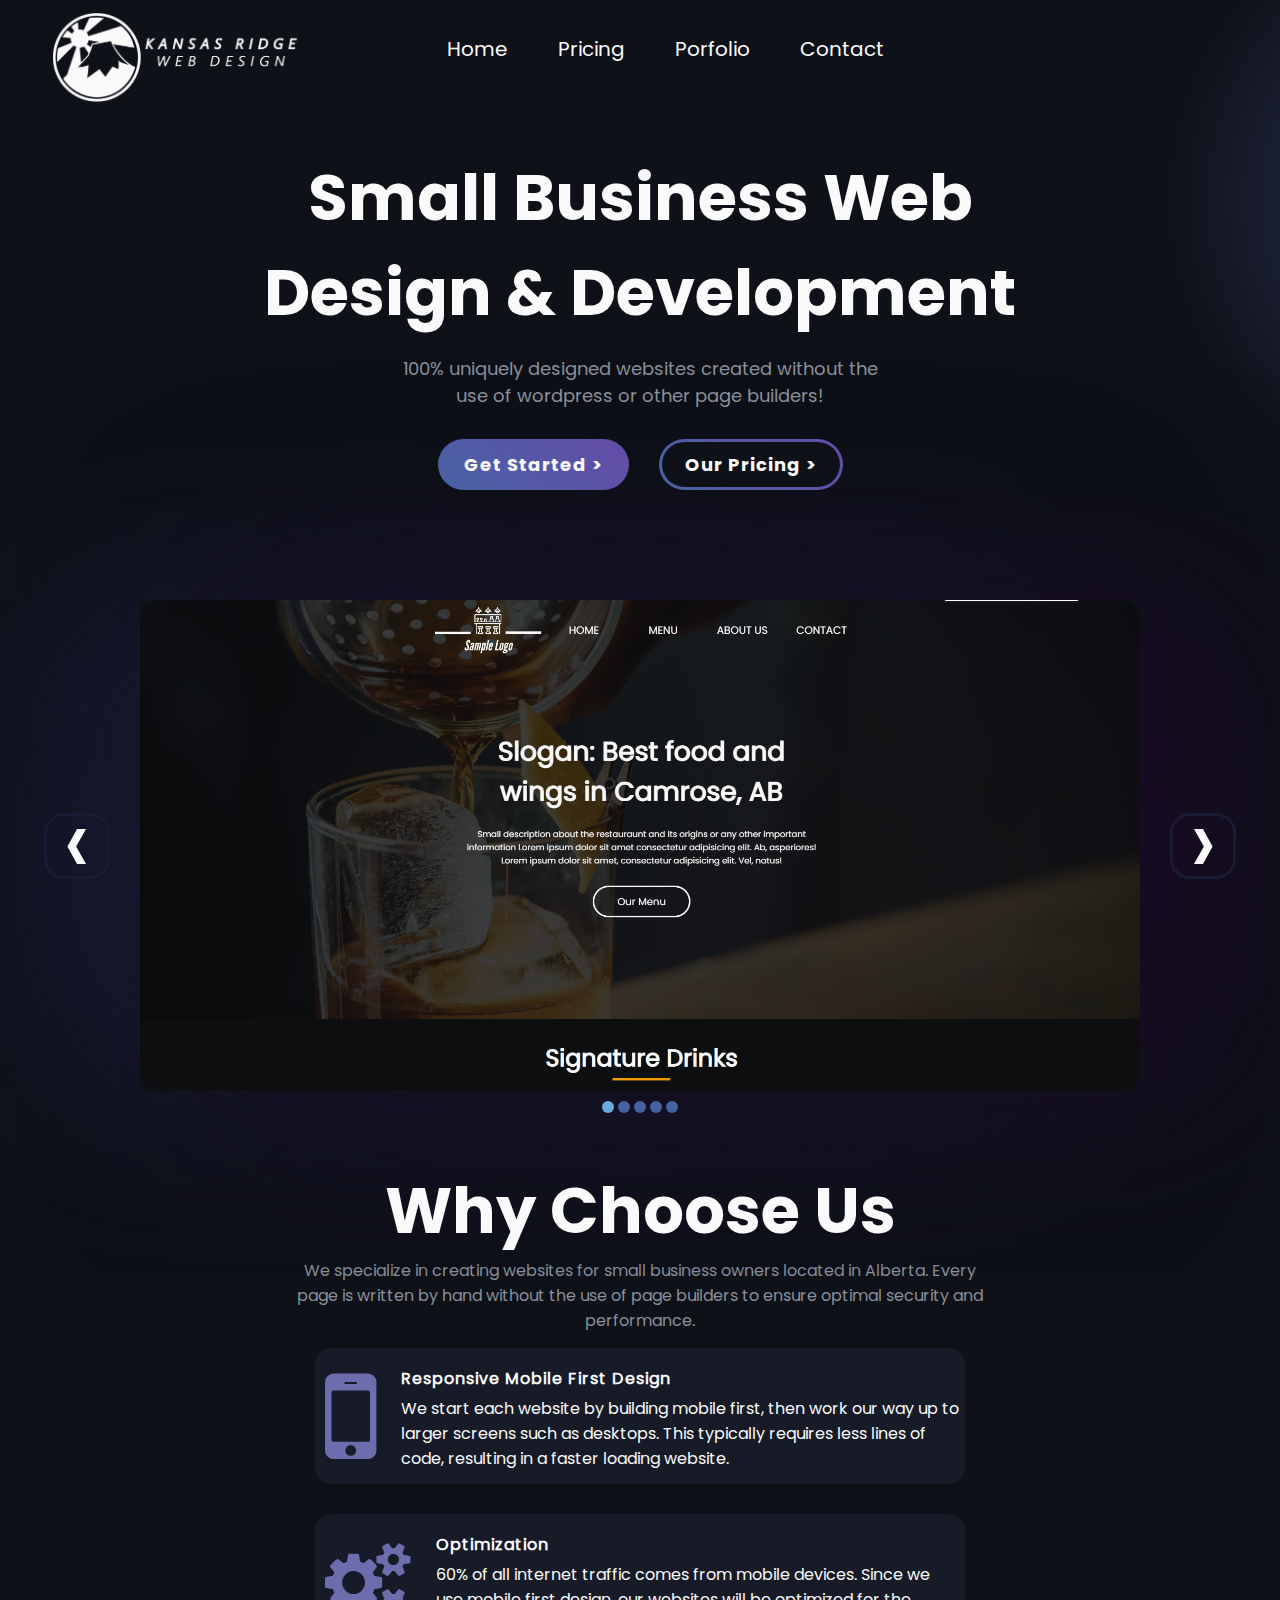
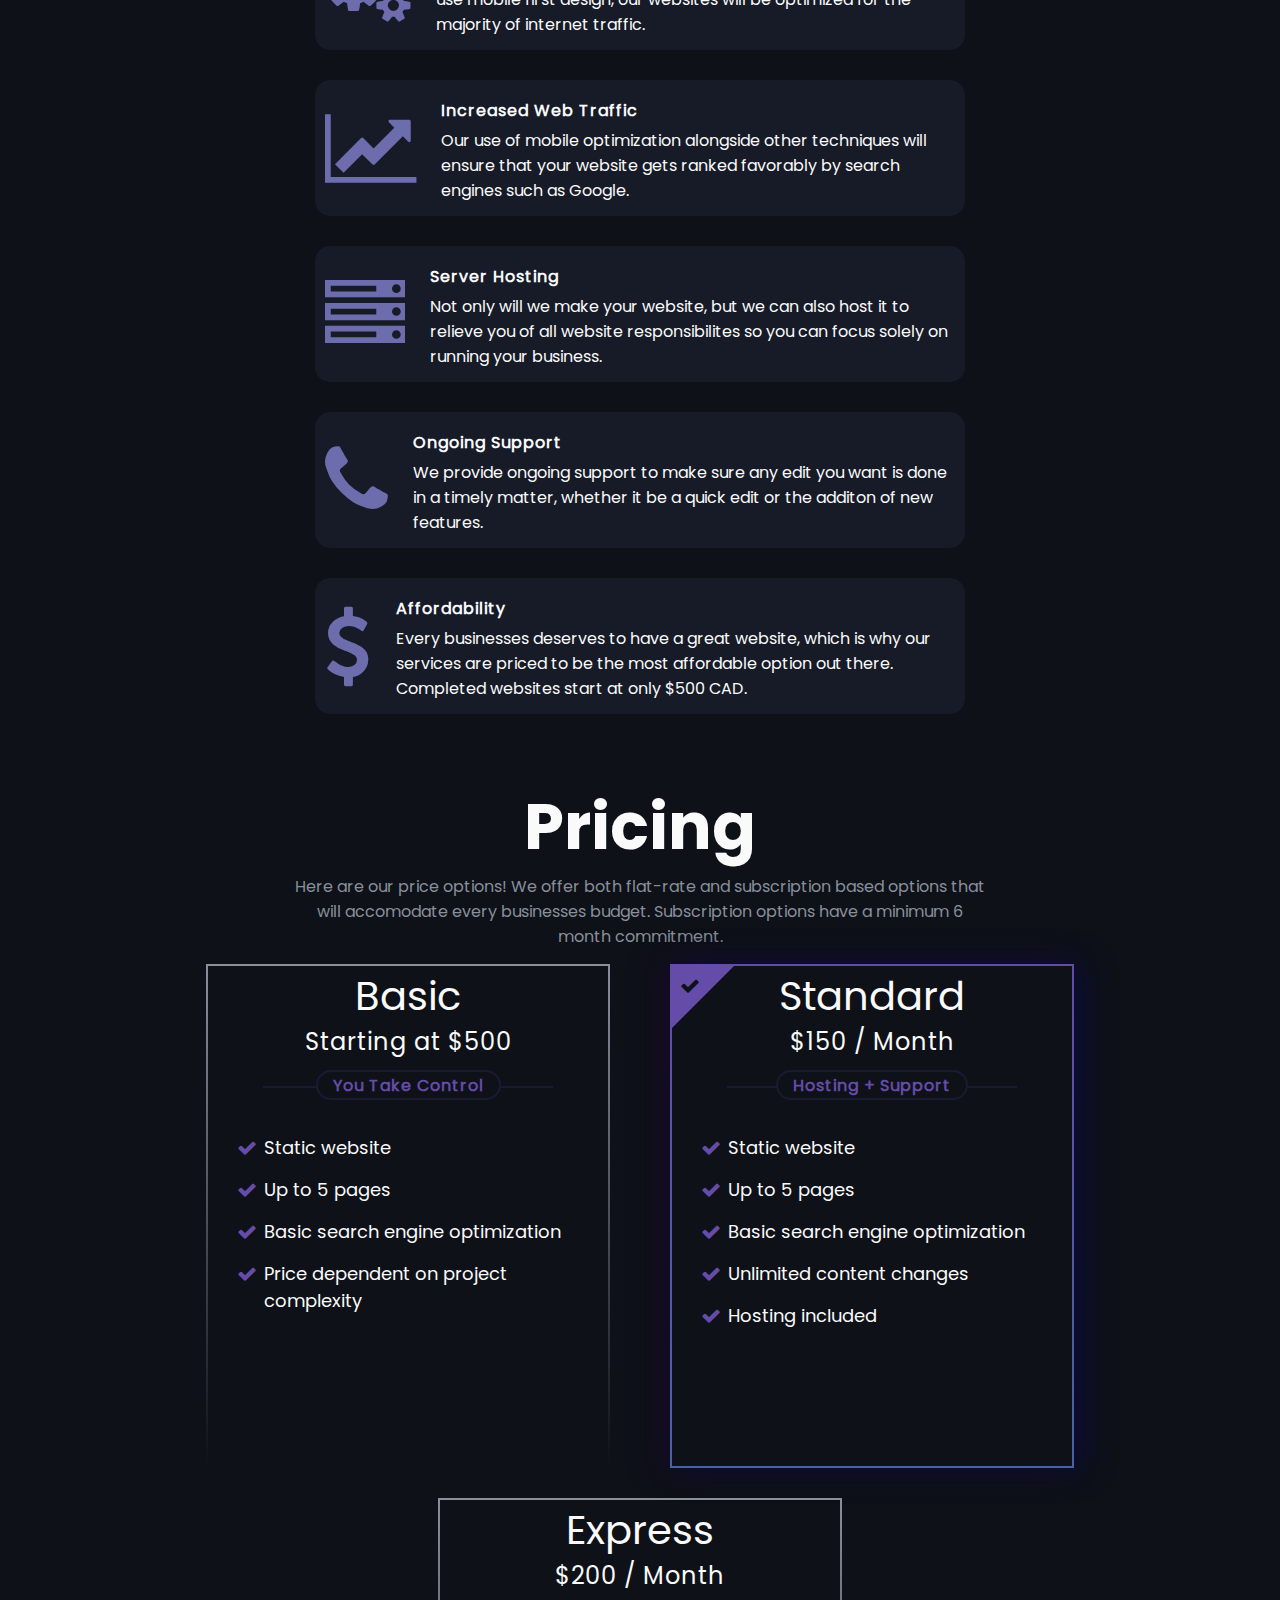
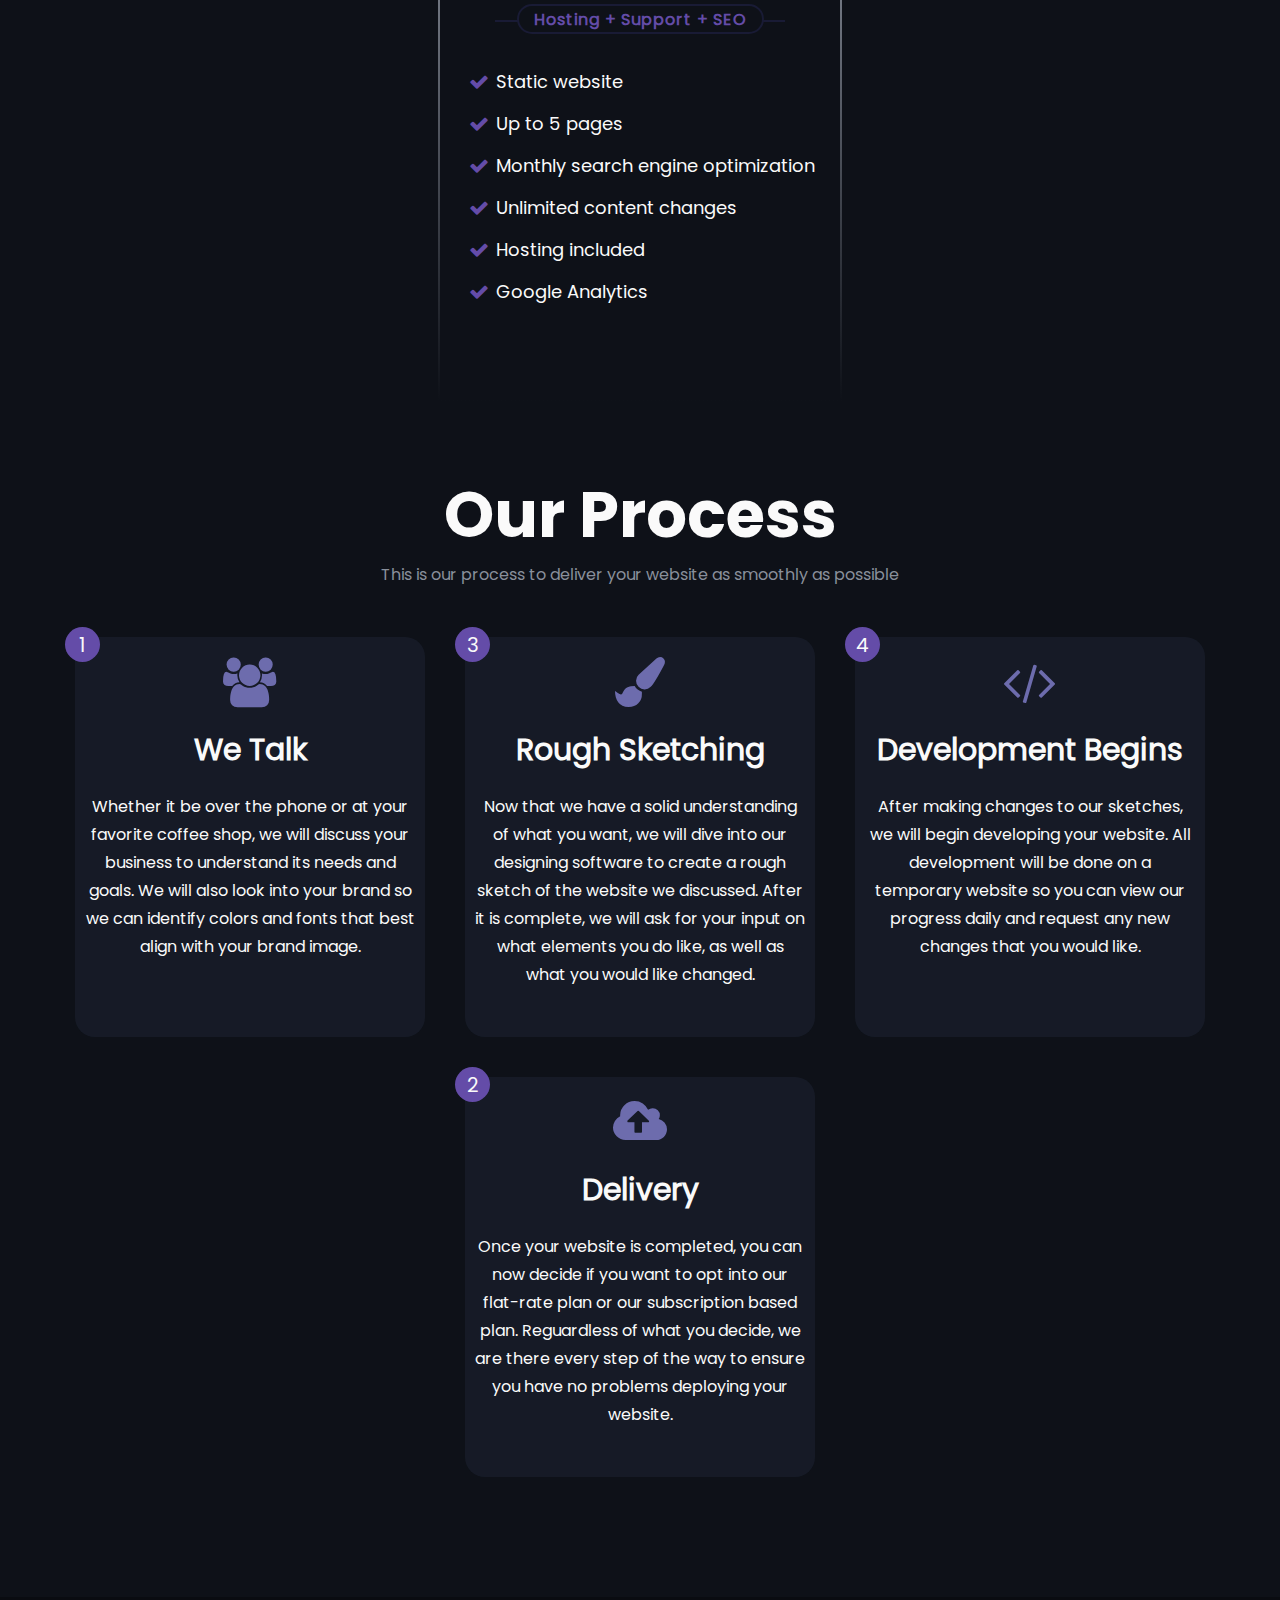
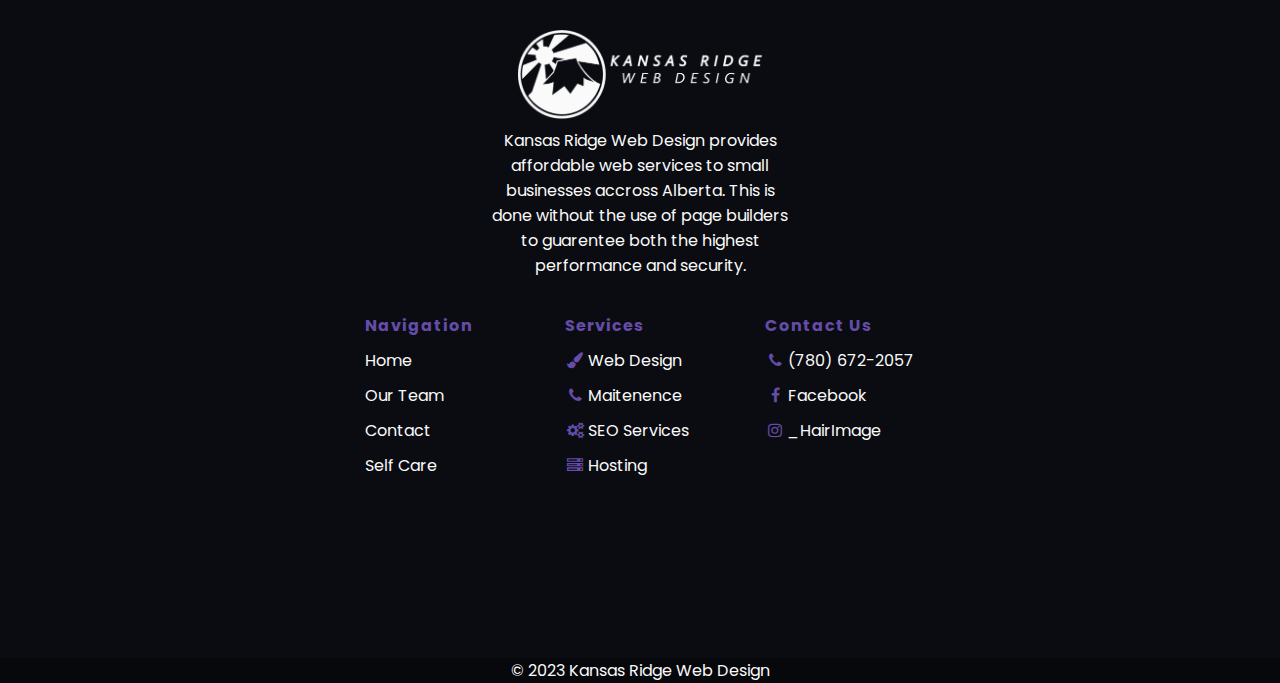
==== index.html @ 67b9d9d0 "added html" ====
<!DOCTYPE html>
<html lang="en">
<head>
    <meta charset="UTF-8">
    <meta http-equiv="X-UA-Compatible" content="IE=edge">
    <meta name="viewport" content="width=device-width, initial-scale=1.0">

    <meta name="description" content="Kansas Ridge Web Design provides affordable web services to small businesses accross Alberta. This is done without the use of page builders to guarentee both the highest performance and security.">


    <link rel="icon" href="../images/icon.webp">

    <link rel="icon" href="../images/icon.webp">
    <link rel="stylesheet" href="../styles/styles.css">
    <link rel="stylesheet" href="https://cdnjs.cloudflare.com/ajax/libs/font-awesome/4.7.0/css/font-awesome.min.css"> 

    
    <title>Affordable small business web design, starting at only $500!</title>
</head>

<body>

<!-------------------------------------------------------------------------------------->
<!-----------------------------------NAVIGATION-------------------------------------------->
<!-------------------------------------------------------------------------------------->
<div class="navigationBar">
    <img src="/images/logo.webp" alt="companyLogo">
    <div id="menu">
        <ul>
            <li><a  href="index.html" src="">Home</a></li>
            <li><a  href="ourTeam.html" src="">Pricing</a></li>
            <li><a  href="services.html" src="">Porfolio</a></li>
            <li><a  href="contact.html" src="">Contact</a></li>
        </ul>    
    </div>

    <div class="hamburgerMenu">
        <input type="checkbox" id="hamburgerCheckbox" onclick="burgerMenu()" label="checkboxForMenu">
        <span></span>
        <span></span>
        <span></span>
    </div>
</div>
<!-------------------------------------------------------------------------------------->
<!-----------------------------------NAVIGATION-------------------------------------------->
<!-------------------------------------------------------------------------------------->


<!-------------------------------------------------------------------------------------->
<!-----------------------------------HERO-------------------------------------------->
<!-------------------------------------------------------------------------------------->
<div class="hideOverflowBlue">
    <div class="blueGradient"></div>
</div>



<div class="hero">

    <h1 class="header">Small Business Web Design & Development</h1>
    <p>100% uniquely designed websites created without the use of wordpress or other page builders!</p>
    <div class="heroButtons">
        <button class="mainButton">Get Started ></button>
        <div class="gradientBorder"><button class="secondaryButton">Our Pricing ></button></div>
    </div>
</div>


<!-------------------------------------------------------------------------------------->
<!-----------------------------------HERO-------------------------------------------->
<!-------------------------------------------------------------------------------------->


<!-------------------------------------------------------------------------------------->
<!-----------------------------------scroller------------------------------------------->
<!-------------------------------------------------------------------------------------->
<div class="paginator">
 
    <div class="scrollContainer">
   

        <div class="arrow" onclick="changeIndex(-1)" ><p>&#8249;</p></div>
        <div id="imageContainer">
            <div class="hideOverflowPurple">
                <div class="purpleGradient"></div>
            </div>
            <img class="image" id=image0 src="../images/portfolio2.webp">
            <img class="image" id=image1 src="../images/portfolio1.webp">
            <img class="image" id=image2 src="../images/portfolio5.PNG">
            <img class="image" id=image3 src="../images/portfolio2.webp">
            <img class="image" id=image4 src="../images/portfolio1.webp">
        </div>
        <div class="arrow" onclick="changeIndex(1)" ><p>&#8250;</p></div>
    </div>
    <div class="circles">
        <span id="circle0"></span>
        <span id="circle1"></span>
        <span id="circle2"></span>
        <span id="circle3"></span>
        <span id="circle4"></span>
    </div>
</div>



<!-------------------------------------------------------------------------------------->
<!-----------------------------------scroller------------------------------------------->
<!-------------------------------------------------------------------------------------->


<!-------------------------------------------------------------------------------------->
<!-----------------------------------Why Us------------------------------------------->
<!-------------------------------------------------------------------------------------->
<div class="whyUs">
    <div class="wrapper">
        <h1 class="header">Why Choose Us</h1>
    </div>

    <div class="wrapper">
        <div class="headerDescription">
            <p>We specialize in creating websites for small business owners located in Alberta. Every page is written by hand without the use of page builders to ensure optimal security and performance. </p>
        </div>
    </div>

    <div class=wrapper>
        <div class="sellingPoints">

            <div class="section">
                <div class="fa fa-mobile"></div>
                <div class="text">
                    <h4>Responsive Mobile First Design</h4>
                    <p>We start each website by building mobile first, then work our way up to larger screens such as desktops. This typically requires less lines of code, resulting in a faster loading website.</p>
                </div>
            </div>
            <div class="section">
                <div class="fa fa-gears"></div>
                <div class="text">
                    <h4>Optimization</h4>
                    <p>60% of all internet traffic comes from mobile devices. Since we use mobile first design, our websites will be optimized for the majority of internet traffic. </p>
                </div>
          
            </div>
            <div class="section">
                <div class="fa fa-line-chart"></div>
                <div class="text">
                    <h4>Increased Web Traffic</h4>
                    <p>Our use of mobile optimization alongside other techniques will ensure that your website gets ranked favorably by search engines such as Google.</p>
                </div>
          
            </div>
        
            <div class="section">
                <div class="fa fa-server"></div>
                <div class="text">
                    <h4>Server Hosting</h4>
                    <p>Not only will we make your website, but we can also host it to relieve you of all website responsibilites so you can focus solely on running your business.</p>
                </div>
          
            </div>
            <div class="section">
                <div class="fa fa-phone"></div>
                <div class="text">
                    <h4>Ongoing Support</h4>
                    <p>We provide ongoing support to make sure any edit you want is done in a timely matter, whether it be a quick edit or the additon of new features.</p>
                </div>
          
            </div>
            <div class="section">
                <div class="fa fa-dollar"></div>
                <div class="text">
                    <h4>Affordability</h4>
                    <p>Every businesses deserves to have a great website, which is why our services are priced to be the most affordable option out there. Completed websites start at only $500 CAD.</p>
                </div>
            </div>
        </div>
    </div>

</div>

<!-------------------------------------------------------------------------------------->
<!-----------------------------------Why Us------------------------------------------->
<!-------------------------------------------------------------------------------------->


<!-------------------------------------------------------------------------------------->
<!-----------------------------------PRICING-------------------------------------------->
<!-------------------------------------------------------------------------------------->


<div class="pricing">
    <div class="wrapper">
        <h1 class="header">Pricing</h1>
    </div>


    <div class="wrapper">
        <div class="headerDescription">
            <p>Here are our price options! We offer both flat-rate and subscription based options that will accomodate every businesses budget. Subscription options have a minimum 6 month commitment.</p>
        </div>
    </div>
    
 
    <div class="wrapper">
        <div class="pricingContainer">
            <div class="priceOption other">
                <div class="priceBox">
                    <h4>Basic</h4>
                    <p>Starting at $500</p>
                    <p class="addBorder">You Take Control</p>
                    <div class="line"></div>
                </div>
                <div class="priceFeatures">
                    <ul>
                        <li><div class="fa fa-check"></div><p>Static website</p></li>
                        <li><div class="fa fa-check"></div><p>Up to 5 pages</p></li>
                        <li><div class="fa fa-check"></div><p>Basic search engine optimization</p></li>
                        <li><div class="fa fa-check"></div><p>Price dependent on project complexity</p></li>
                    </ul>
                </div>
            </div>

            <div class="priceOption popular">
                <div class="fa fa-check topCheck"></div>
                <div class="priceBox">
                    <h4>Standard</h4>
                    <p>$150 / Month</p>
                    <p class="addBorder">Hosting + Support</p>
                    <div class="line"></div>
                </div>
                <div class="priceFeatures">
                    <ul>
                        <li><div class="fa fa-check"></div><p>Static website</p></li>
                        <li><div class="fa fa-check"></div><p>Up to 5 pages</p></li>
                        <li><div class="fa fa-check"></div><p>Basic search engine optimization</p></li>
                        <li><div class="fa fa-check"></div><p>Unlimited content changes</p></li>
                        <li><div class="fa fa-check"></div><p>Hosting included</p></li>

                    </ul>
                </div>
            </div>
            <div class="priceOption other">
                <div class="priceBox">
                    <h4>Express</h4>
                    <p>$200 / Month</p>
                    <p class="addBorder">Hosting + Support + SEO</p>
                    <div class="line"></div>
                </div>
                <div class="priceFeatures">
                    <ul>
                        <li><div class="fa fa-check"></div><p>Static website</p></li>
                        <li><div class="fa fa-check"></div><p>Up to 5 pages</p></li>
                        <li><div class="fa fa-check"></div><p>Monthly search engine optimization</p></li>
                        <li><div class="fa fa-check"></div><p>Unlimited content changes</p></li>
                        <li><div class="fa fa-check"></div><p>Hosting included</p></li>
                        <li><div class="fa fa-check"></div><p>Google Analytics</p></li>
                    </ul>
                </div>
            </div>
            
        </div>
    </div>


</div>



<!-------------------------------------------------------------------------------------->
<!-----------------------------------PRICING------------------------------------------->
<!-------------------------------------------------------------------------------------->

<!-------------------------------------------------------------------------------------->
<!-----------------------------------PROCESS------------------------------------------->
<!-------------------------------------------------------------------------------------->
<div class="ourProcess">
    <div class="wrapper">
        <h1 class="header">Our Process</h1>
    </div>


    <div class="wrapper">
        <div class="headerDescription">
            <p>This is our process to deliver your website as smoothly as possible</p>
        </div>
    </div>

    <div class="processContainer">

        <div class="process process1">
            <span>1</span>
            <div class="fa fa-users"></div>
            <h3>We Talk</h3>
            <div class="description">
                Whether it be over the phone or at your favorite coffee shop, we will discuss your business to understand its needs and goals. We will also look into your brand so we can identify colors and fonts that best align with your brand image.
            </div>
        </div>
        <div class="process process2">
            <span>3</span>
            <div class="fa fa-paint-brush"></div>
            <h3>Rough Sketching</h3>
            <div class="description">
              Now that we have a solid understanding of what you want, we will dive into our designing software to create a rough sketch of the website we discussed. After it is complete, we will ask for your input on what elements you do like, as well as what you would like changed.
            </div>
        </div>
     
      
        <div class="process process4">
            <span>4</span>
            <div class="fa fa-code"></div>
            <h3>Development Begins</h3>
            <div class="description">
             After making changes to our sketches, we will begin developing your website. All development will be done on a temporary website so you can view our progress daily and request any new changes that you would like. 
            </div>
        </div>

        <div class="process process3">
            <span>2</span>
            <div class="fa fa-cloud-upload"></div>
            <h3>Delivery</h3>
            <div class="description">
             Once your website is completed, you can now decide if you want to opt into our flat-rate plan or our subscription based plan. Reguardless of what you decide, we are there every step of the way to ensure you have no problems deploying your website.
            </div>
        </div>
    </div>

</div>


<!-------------------------------------------------------------------------------------->
<!-----------------------------------PROCESS------------------------------------------>
<!-------------------------------------------------------------------------------------->

</body>

<!-------------------------------------------------------------------------------------->
<!-----------------------------------FOOTER--------------------------------------------->
<!-------------------------------------------------------------------------------------->
<span class="borderTop"></span>
<footer>

    <div class="logoAndDescription section">
        <div class=footerLogo><img src="images/logo.webp" alt="companyLogo"></div>
        <p>Kansas Ridge Web Design provides affordable web services to small businesses accross Alberta. This is done without the use of page builders to guarentee both the highest performance and security.</p>
    </div>

    <div class="navigation section">
       <ul>
        <li><b>Navigation</b></li>
        <li><a href="index.html">Home</a></li>
        <li><a href="ourTeam.html">Our Team</a></li>
        <li><a href="contact.html">Contact</a></li>
        <li><a href="selfCare.html">Self Care</a></li>
       </ul>
    </div>

    <div class="services section">
        <ul>
            <li><b>Services</b></li>
            <li><a><div class="fa fa-paint-brush"></div>Web Design</a></li>
            <li><a><div class="fa fa-phone"></div>Maitenence</a></li>
            <li><a><div class="fa fa-gears"></div>SEO Services</a></li>
            <li><a><div class="fa fa-server"></div>Hosting</a></li>
        </ul>
    </div>
    <div class="contact section">
        <ul>
            <li><b>Contact Us</b></li>
            <li><a href= "tel:780-672-2057"><div class="fa fa-phone"></div>(780) 672-2057</a></li>
            <li><a href="https://www.facebook.com/kansas.ridge.web.design"><div class="fa fa-facebook"></div>Facebook</a></li>
            <li><a href="https://www.instagram.com/_hairimage/?fbclid=IwAR1KFUksxRR07E7YfmN08KMhaPyBeu0hoLPzWQZ5x4v1Kg-eYdv8bmSRcKE"><div class="fa fa-instagram"></div>_HairImage</a></li>
        </ul>
    </div>

    <div class="copyright">
   
        <p>© 2023 Kansas Ridge Web Design</p>
    </div>
    
    
</footer>
<!-------------------------------------------------------------------------------------->
<!-----------------------------------FOOTER--------------------------------------------->
<!-------------------------------------------------------------------------------------->
<script src="../scripts/script.js"></script>
</html>
---- styles/styles.css ----
@font-face {
  font-family: "Poppins";
  font-style: normal;
  src: url(../fonts/Poppins/Poppins-Regular.ttf);
}
@font-face {
  font-family: "bold";
  font-style: normal;
  src: url(../fonts/Poppins/Poppins-Bold.ttf);
}
* {
  margin: 0;
  padding: 0;
  font-family: "Poppins";
}
* h1 {
  font-family: "bold";
  z-index: 10;
}

body {
  background-color: #0e1118;
  overflow-x: hidden;
}

::-webkit-scrollbar {
  background-color: #0e1118;
  width: 15px;
}

::-webkit-scrollbar-track {
  background-color: #0e1118;
}

::-webkit-scrollbar-thumb {
  background-color: #4862A4;
  border-radius: 30px;
  height: 10px;
}

.wrapper {
  display: flex;
  justify-content: center;
  width: 100%;
}

.mainButton {
  width: -moz-fit-content;
  width: fit-content;
  height: -moz-fit-content;
  height: fit-content;
  padding: 12px 26px;
  border-radius: 100px;
  color: #FAFAFA;
  border: none;
  font-size: 18px;
  font-family: "bold";
  letter-spacing: 1px;
  background: linear-gradient(225deg, rgb(100, 76, 168) 0%, rgb(72, 98, 164) 100%);
  cursor: pointer;
}

button:hover {
  box-shadow: 7px 0 15px #4862A4, -7px 0 15px #644CA8;
}

.gradientBorder {
  background: rgb(100, 76, 168);
  background: linear-gradient(225deg, rgb(100, 76, 168) 0%, rgb(72, 98, 164) 100%);
  border-radius: 100px;
  display: flex;
  justify-content: center;
  align-items: center;
  padding: 3px 3px;
  width: -moz-fit-content;
  width: fit-content;
  height: -moz-fit-content;
  height: fit-content;
}
.gradientBorder .secondaryButton {
  cursor: pointer;
  width: -moz-fit-content;
  width: fit-content;
  height: -moz-fit-content;
  height: fit-content;
  padding: 9px 23px;
  border-radius: 100px;
  background: #0e1118;
  color: #FAFAFA;
  border: none;
  font-size: 18px;
  font-family: "bold";
  letter-spacing: 1px;
}

@keyframes grow {
  0% {
    width: 700px;
    height: 700px;
  }
  50% {
    width: 900px;
    height: 900px;
  }
  100% {
    width: 700px;
    height: 700px;
  }
}
.header {
  font-size: 40px;
  max-width: 800px;
  text-align: center;
  color: #FAFAFA;
}

.headerDescription {
  color: #898f9b;
  text-align: center;
  padding: 0px 5px;
  max-width: 700px;
}

@media (min-width: 600px) {
  .header {
    font-size: 64px;
  }
}
.navigationBar {
  height: 100px;
  width: 100%;
  position: relative;
  display: flex;
  align-items: center;
}
.navigationBar img {
  width: 200px;
  position: absolute;
  left: 20px;
  top: 20px;
}
.navigationBar #menu {
  position: fixed;
  z-index: 6;
  top: 0;
  right: 0;
  display: flex;
  flex-direction: column;
  align-items: center;
  width: 200px;
  height: 100%;
  overflow: visible;
  background-color: #0e1118;
  transition: 0.5s cubic-bezier(0.77, 0.2, 0.05, 1);
  transform: translateX(200px);
}
.navigationBar #menu ul {
  padding-top: 100px;
  list-style: none;
  text-align: center;
}
.navigationBar #menu ul li {
  padding-bottom: 30px;
  width: 160px;
  text-align: end;
}
.navigationBar #menu ul li .fa {
  display: none;
}
.navigationBar #menu ul li a {
  font-family: "bold";
  text-decoration: none;
  font-size: 25px;
  color: #FAFAFA;
}
.hamburgerMenu {
  position: absolute;
  z-index: 7;
  top: 40px;
  right: 30px;
}
.hamburgerMenu input {
  opacity: 50%;
  width: 70px;
  height: 60px;
  opacity: 0%;
  position: absolute;
  top: -20px;
  left: -15px;
}
.hamburgerMenu span {
  z-index: 7;
  display: block;
  width: 40px;
  height: 5px;
  margin-bottom: 5px;
  border-radius: 5px;
  background-color: #FAFAFA;
  transition: 0.3s ease-in;
}
.hamburgerMenu span:nth-child(2) {
  transform-origin: 0% 0%;
}
.hamburgerMenu span:last-child {
  transform-origin: 0% 100%;
}
.hamburgerMenu input:checked ~ span {
  transform: rotate(45deg) translate(0px, 0px);
}
.hamburgerMenu input:checked ~ span:nth-child(3) {
  opacity: 0;
  transform: rotate(0deg) scale(0.2, 0.2);
}
.hamburgerMenu input:checked ~ span:nth-child(4) {
  transform: rotate(-45deg) translate(-5px, 4px);
}

@media (min-width: 1000px) {
  .navigationBar {
    max-width: 1800px;
    z-index: 2;
    justify-content: center;
  }
  .navigationBar img {
    z-index: 10;
    width: 250px;
    top: 10px;
    left: 50px;
  }
  .navigationBar #menu {
    background-color: transparent;
    transform: translateX(0px) !important;
    position: relative;
    width: 600px;
    align-items: center;
    height: -moz-fit-content;
    height: fit-content;
  }
  .navigationBar #menu ul {
    padding-top: 0px;
    text-align: center;
    display: flex;
  }
  .navigationBar #menu ul li {
    text-align: center;
    width: -moz-fit-content;
    width: fit-content;
    padding-left: 50px;
    padding-bottom: 0px;
  }
  .navigationBar #menu ul li a {
    font-size: 20px;
    color: #FAFAFA;
    font-family: "poppins";
  }
  .navigationBar #menu ul li :after {
    display: block;
    content: "";
    border-bottom: 3px solid #644CA8;
    transform: scaleX(0);
    transition: 250ms ease-in-out;
  }
  .navigationBar #menu ul li :hover::after {
    transform: scaleX(1);
    transform-origin: 50% 100%;
  }
  .hamburgerMenu {
    display: none;
  }
}
.hero {
  display: flex;
  flex-direction: column;
  align-items: center;
  margin-top: 20px;
  color: #FAFAFA;
  position: relative;
  padding: 0px 5px;
  z-index: 1;
}
.hero p {
  font-size: 18px;
  color: #898f9b;
  margin-top: 15px;
  max-width: 500px;
  text-align: center;
  padding: 0px 2px;
}
.hero .heroButtons {
  margin-top: 30px;
}
.hero .heroButtons .mainButton {
  margin-bottom: 10px;
}

@media (min-width: 600px) {
  .hero {
    margin-top: 50px;
  }
  .hero h1 {
    font-size: 64px;
  }
  .hero .heroButtons {
    display: flex;
  }
  .hero .heroButtons .mainButton {
    margin-right: 30px;
  }
}
.paginator {
  margin-top: 100px;
  width: 100%;
  display: flex;
  flex-direction: column;
  align-items: center;
  justify-content: center;
  position: relative;
}
.paginator .scrollContainer {
  display: flex;
  align-items: center;
  width: 100%;
}
.paginator .scrollContainer .arrow {
  color: #FAFAFA;
  cursor: pointer;
  display: none !important;
  z-index: 1;
  width: 60px;
  height: 60px;
  border: 3px solid #191b35;
  display: flex;
  text-align: center;
  border-radius: 20px;
  transition: 0.3s ease-in-out;
}
.paginator .scrollContainer .arrow p {
  line-height: 50px;
  font-size: 100px;
}
.paginator .scrollContainer .arrow:hover {
  border-color: #4862A4;
}
.paginator .scrollContainer #imageContainer {
  width: 100%;
  overflow-x: scroll;
  display: flex;
  height: -moz-fit-content;
  height: fit-content;
  scroll-snap-type: x mandatory;
  scroll-behavior: smooth;
  box-shadow: 100px 0 200px #1a0b25, -100px 0 200px #191b35;
}
.paginator .scrollContainer #imageContainer img {
  width: 100%;
  -o-object-fit: cover;
     object-fit: cover;
  height: 300px;
  border-radius: 20px;
  scroll-snap-align: start;
  margin: 0px 50px;
}
.paginator .scrollContainer #imageContainer::-webkit-scrollbar {
  background-color: #0e1118;
  height: 15px;
}
.paginator .scrollContainer #imageContainer::-webkit-scrollbar-track {
  background-color: #0e1118;
}
.paginator .scrollContainer #imageContainer::-webkit-scrollbar-thumb {
  background-color: #4862A4;
  border-radius: 30px;
}
.paginator .circles {
  display: flex;
  justify-content: center;
  align-items: center;
  margin-top: 10px;
}
.paginator .circles span {
  display: block;
  background-color: #4862A4;
  width: 12px;
  height: 12px;
  border-radius: 50%;
  margin: 0px 2px;
}
.paginator .circles #circle1 {
  background-color: #6aabe0;
}

@media (min-width: 600px) {
  .paginator .scrollContainer #imageContainer img {
    height: auto;
    -o-object-fit: unset;
       object-fit: unset;
  }
}
@media (min-width: 1200px) {
  .paginator .scrollContainer {
    width: -moz-fit-content;
    width: fit-content;
  }
  .paginator .scrollContainer .arrow {
    display: block !important;
  }
  .paginator .scrollContainer #imageContainer {
    width: 1000px;
    margin: 0px 30px;
  }
  .paginator .scrollContainer #imageContainer img {
    width: 1000px;
    -o-object-fit: unset;
       object-fit: unset;
    margin: 0px 100px;
  }
  .paginator .scrollContainer #imageContainer::-webkit-scrollbar {
    display: none;
  }
}
@media (min-width: 1400px) {
  .paginator .scrollContainer #imageContainer {
    width: 1200px;
  }
  .paginator .scrollContainer #imageContainer img {
    height: auto;
    width: 1200px;
  }
}
.hideOverflowPurple {
  z-index: -11;
  position: absolute;
}
.hideOverflowPurple .purpleGradient {
  width: 100%;
  height: 100%;
  background: radial-gradient(circle, #644CA8 0%, rgba(28, 35, 54, 0) 64%);
}

.pricing {
  margin-top: 50px;
  padding-bottom: 50px;
}
.pricing .pricingContainer {
  max-width: 1500px;
  display: flex;
  flex-direction: column;
  align-items: center;
}
.pricing .pricingContainer .popular {
  border: 2px solid #644CA8;
  position: relative;
  -o-border-image: linear-gradient(#644CA8, #4862A4) 1;
     border-image: linear-gradient(#644CA8, #4862A4) 1;
  box-shadow: 10px 0 30px #0a0d36, -10px 0 30px #1a0b25;
  animation: 5s glowPurple infinite;
}
.pricing .pricingContainer .other {
  border: 2px solid #8A8F98;
  -o-border-image: linear-gradient(#898f9b, #0e1118) 1;
     border-image: linear-gradient(#898f9b, #0e1118) 1;
}
.pricing .pricingContainer .priceOption {
  width: min(400px, 97%);
  height: 500px;
  border-radius: 10px;
  margin: 15px 5px;
  transition: 0.5s ease-in-out;
  position: relative;
}
.pricing .pricingContainer .priceOption .topCheck {
  position: absolute;
  top: 10px;
  left: 8px;
  font-size: 20px;
  color: #0e1118;
}
.pricing .pricingContainer .priceOption .priceBox {
  display: flex;
  flex-direction: column;
  align-items: center;
}
.pricing .pricingContainer .priceOption .priceBox h4 {
  font-size: 40px;
  font-weight: 100;
  color: #FAFAFA;
}
.pricing .pricingContainer .priceOption .priceBox p {
  font-weight: 400;
  transform: translateY(-6px);
  padding-bottom: 11px;
  padding-top: 4px;
  color: #FAFAFA;
  letter-spacing: 1px;
  font-size: 24px;
}
.pricing .pricingContainer .priceOption .priceBox .addBorder {
  position: relative;
  width: -moz-fit-content;
  width: fit-content;
  height: 20px;
  padding: 3px 15px;
  border: 2px solid #191b35;
  color: #644CA8;
  display: flex;
  justify-content: center;
  align-items: center;
  border-radius: 300px;
  z-index: 1;
  background-color: #0e1118;
  font-weight: bold;
  font-size: 16px;
  color: #644CA8;
  letter-spacing: 1px;
}
.pricing .pricingContainer .priceOption .priceBox .line {
  position: relative;
  width: 290px;
  height: 1px;
  border-top: 2px solid #191b35;
  z-index: 0;
  transform: translateY(-20px);
}
.pricing .pricingContainer .priceOption .priceFeatures ul {
  padding: 0px 20px;
}
.pricing .pricingContainer .priceOption .priceFeatures ul li {
  display: flex;
  padding-top: 15px;
  padding-left: 9px;
  font-size: 18px;
  color: #FAFAFA;
}
.pricing .pricingContainer .priceOption .priceFeatures ul li .fa {
  position: relative;
  color: #644CA8;
  font-size: 20px;
  padding-right: 7px;
  transform: translateY(4px);
}
.pricing .pricingContainer .popular::before {
  width: 0;
  height: 0;
  position: absolute;
  top: -1px;
  left: -1px;
  display: block;
  content: "";
  border-style: solid;
  border-width: 64px 64px 0px 0px;
  border-color: #644CA8 transparent;
  border-radius: 0px 0px 0px;
}

@media (min-width: 650px) {
  .pricing .pricingContainer {
    flex-direction: row !important;
    justify-content: center;
    flex-wrap: wrap;
    width: 1400px;
  }
  .pricing .pricingContainer .priceOption {
    margin: 15px 30px !important;
  }
  .pricing .pricingContainer .priceOption .priceFeatures ul {
    padding: 10px 20px;
  }
}
@keyframes glowPurple {
  0% {
    box-shadow: 5px 5px 30px #0a0d36, -5px -5px 30px #1a0b25;
  }
  40% {
    box-shadow: 20px 20px 30px #0a0d36, -20px -20px 30px #1a0b25;
  }
  100% {
    box-shadow: 5px 5px 30px #0a0d36, -5px -5px 30px #1a0b25;
  }
}
.whyUs {
  margin-top: 50px;
}
.whyUs .sellingPoints {
  display: flex;
  justify-content: center;
  flex-wrap: wrap;
  max-width: 1500px;
  color: #FAFAFA;
}
.whyUs .sellingPoints .section {
  padding: 8px 0px;
  max-width: 650px;
  min-height: 120px;
  display: flex;
  flex-direction: column;
  align-items: center;
  background-color: #161B27;
  border-radius: 15px;
  margin: 15px 15px;
  transition: 0.3s ease-in-out;
}
.whyUs .sellingPoints .section .fa {
  font-size: 80px;
  margin-right: 20px;
  padding-left: 10px;
  color: #6d6cad;
}
.whyUs .sellingPoints .section .fa-mobile {
  font-size: 120px;
}
.whyUs .sellingPoints .section .text {
  display: flex;
  flex-direction: column;
  text-align: center;
  padding: 0px 5px;
}
.whyUs .sellingPoints .section .text h4 {
  letter-spacing: 1px;
  padding: 5px 0px;
}
.whyUs .sellingPoints .section .text p {
  margin-top: 0px;
}
.whyUs .sellingPoints .section:hover {
  box-shadow: 7px 0 15px #4862A4, -7px 0 15px #644CA8;
}

@media (min-width: 550px) {
  .whyUs .sellingPoints .section {
    flex-direction: row;
  }
  .whyUs .sellingPoints .section .text {
    text-align: start;
  }
}
.hideOverflowBlue {
  z-index: -10;
  position: absolute;
  width: 320px;
  height: 900px;
  overflow-x: hidden;
  top: -150px;
  right: 0px;
}
.hideOverflowBlue .blueGradient {
  position: absolute;
  width: 700px;
  height: 700px;
  right: -550px;
  background: radial-gradient(circle, rgb(47, 56, 97) 0%, rgba(28, 35, 54, 0) 64%);
  animation: grow 10.5s infinite;
}

.ourProcess {
  display: flex;
  flex-direction: column;
  align-items: center;
}
.ourProcess .processContainer {
  margin-top: 30px;
  width: 95%;
  display: flex;
  flex-wrap: wrap;
  justify-content: center;
}
.ourProcess .processContainer .process {
  position: relative;
  width: 350px;
  min-height: 400px;
  background-color: rgba(34, 41, 59, 0.4196078431);
  display: flex;
  flex-direction: column;
  align-items: center;
  color: #FAFAFA;
  border-radius: 20px;
  margin: 20px 20px;
  transition: scale 0.2s ease-in-out;
  text-align: center;
}
.ourProcess .processContainer .process span {
  display: flex;
  justify-content: center;
  align-items: center;
  position: absolute;
  top: -10px;
  left: -10px;
  width: 35px;
  height: 35px;
  background-color: #644CA8;
  border-radius: 100%;
  font-size: 20px;
}
.ourProcess .processContainer .process .fa {
  text-align: center;
  font-size: 50px;
  padding: 20px 0px;
  color: #6d6cad;
}
.ourProcess .processContainer .process h3 {
  padding-bottom: 20px;
  font-size: 30px;
}
.ourProcess .processContainer .process .description {
  text-align: center;
  padding: 0px 10px;
  line-height: 28px;
}
.ourProcess .processContainer .process:hover {
  scale: 1.1;
  background-color: #644CA8;
}
.ourProcess .processContainer .process:hover .fa {
  color: #FAFAFA;
}
.ourProcess .processContainer .process:hover span {
  background-color: #161b27;
}

footer {
  margin-top: 100px;
  color: #FAFAFA !important;
  background-color: #0a0c11;
  display: flex;
  flex-direction: column;
  align-items: center;
  flex-wrap: wrap;
}
footer .section {
  display: flex;
  flex-direction: column;
  align-items: center;
}
footer .section b {
  letter-spacing: 1px;
}
footer .section ul {
  padding-bottom: 35px;
  list-style: none;
  width: 150px;
}
footer .section ul li {
  padding: 5px 0px;
  transition: 0.5s ease-in-out;
}
footer .section ul li a {
  text-decoration: none;
  color: #FAFAFA;
}
footer .section ul li .fa {
  color: #644CA8;
}
footer .section ul li:hover {
  opacity: 0.4;
  cursor: pointer;
}
footer .section ul li:first-child:hover {
  opacity: 1;
  cursor: auto;
}
footer .section ul li:first-child {
  color: #644CA8;
}
footer .section ul li:first-child b {
  color: #644CA8;
  font-family: "bold";
}
footer .section .fa {
  width: 20px;
  height: 20px;
  text-align: center;
  padding-right: 3px;
}
footer .section .fa-instagram {
  padding-top: 3px;
  padding-right: 2px;
}
footer .logoAndDescription {
  margin-top: 30px;
  margin-bottom: 30px;
  display: flex;
  flex-direction: column;
  align-items: center;
}
footer .logoAndDescription p {
  max-width: 300px;
  text-align: center;
}
footer .logoAndDescription img {
  width: 250px;
}
footer .hours .fa {
  padding-right: 5px;
  font-size: 18px;
}
footer .hours ul li b {
  display: inline-block;
  width: 50px;
}

@media (min-width: 1100px) {
  .copyright p {
    font-size: 16px;
  }
}
@media (min-width: 800px) {
  footer {
    flex-direction: row;
    justify-content: center;
  }
  footer .section {
    width: 200px;
    height: 350px;
  }
  footer .logoAndDescription {
    flex-basis: 100%;
    height: -moz-fit-content;
    height: fit-content;
  }
}
@media (min-width: 1300px) {
  footer {
    justify-content: center;
  }
  footer .section {
    padding-top: 49px;
    margin: 0px 25px;
  }
  footer .logoAndDescription {
    transform: translateY(-55px);
    flex-basis: auto;
    width: 250px !important;
  }
}
.copyright {
  background-color: #07080c;
  width: 100%;
  color: #FAFAFA;
  display: flex;
  flex-direction: column;
  align-items: center;
}
.copyright .developer {
  display: flex;
}
.copyright .developer p {
  font-size: 15px;
}
.copyright .developer a {
  text-decoration: none;
  font-family: "bold";
  color: #644CA8;
}
.copyright .developer a:hover {
  opacity: 0.5;
}/*# sourceMappingURL=styles.css.map */
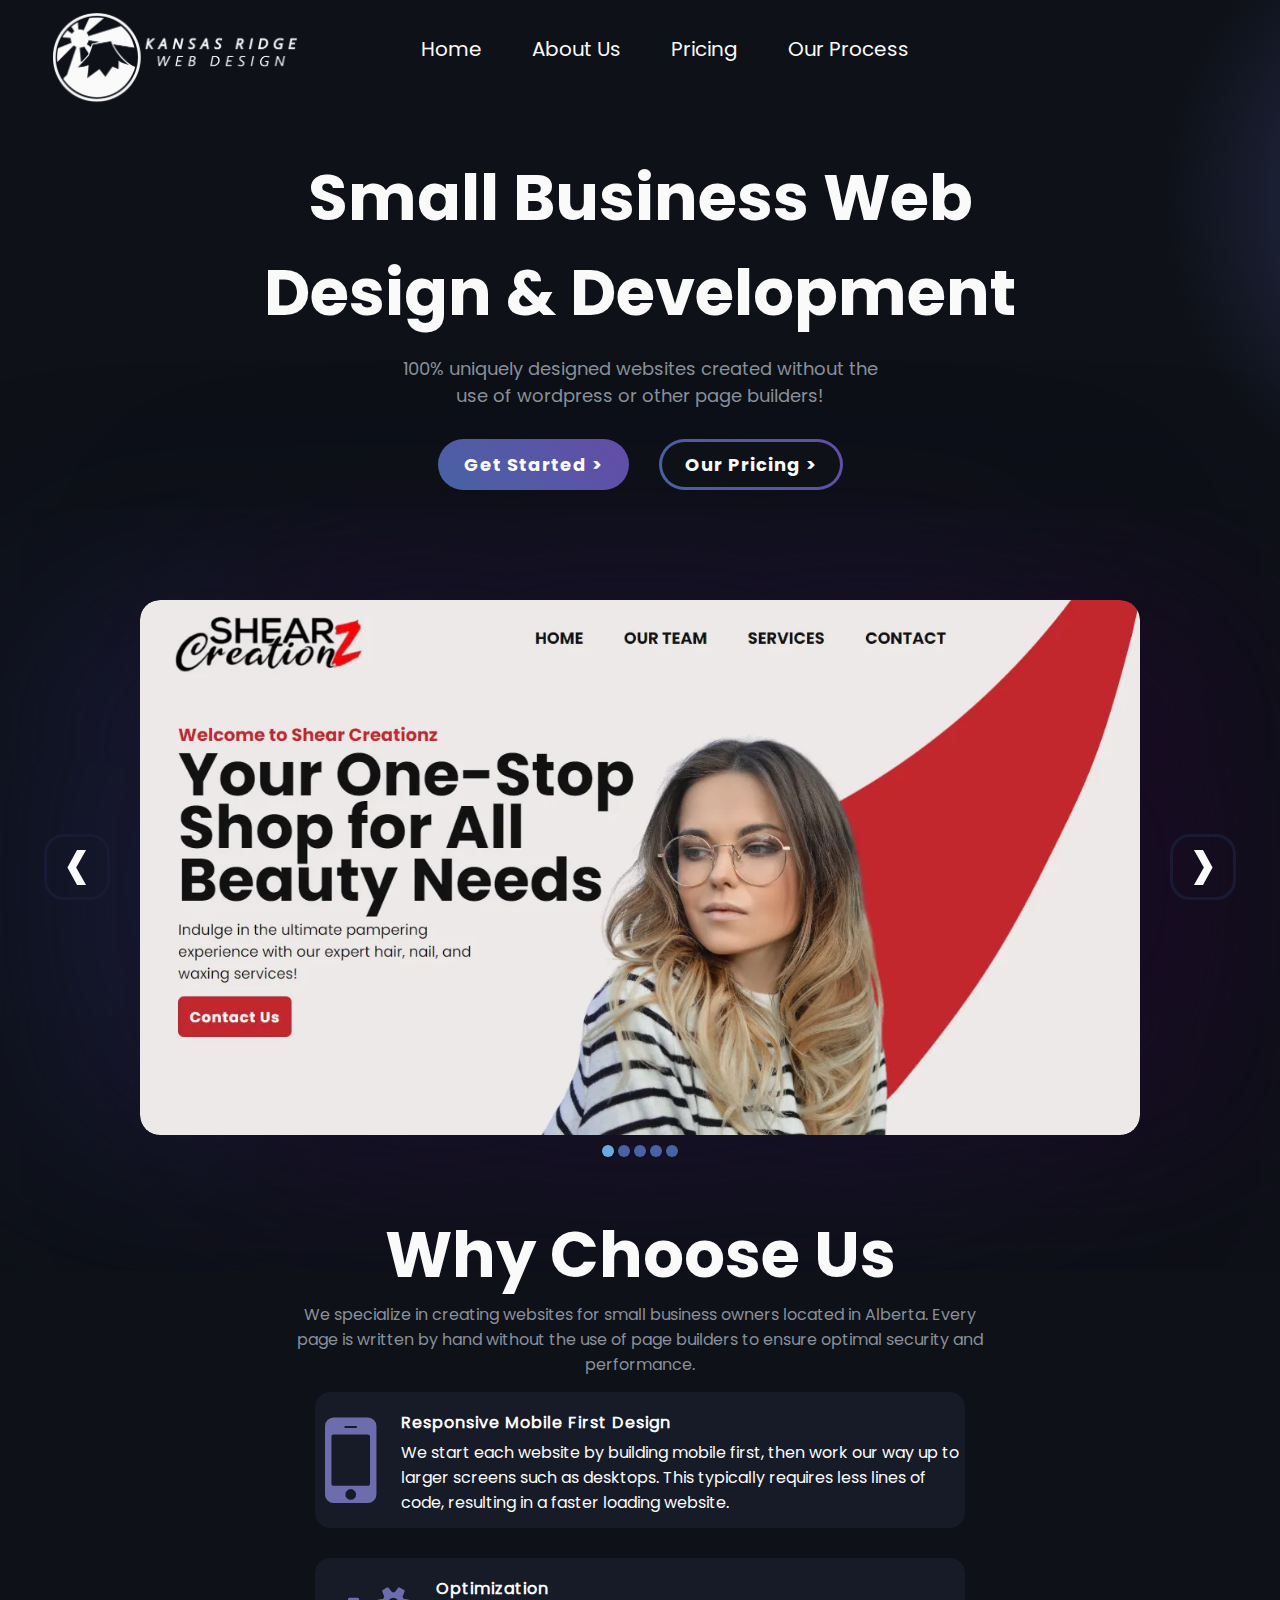
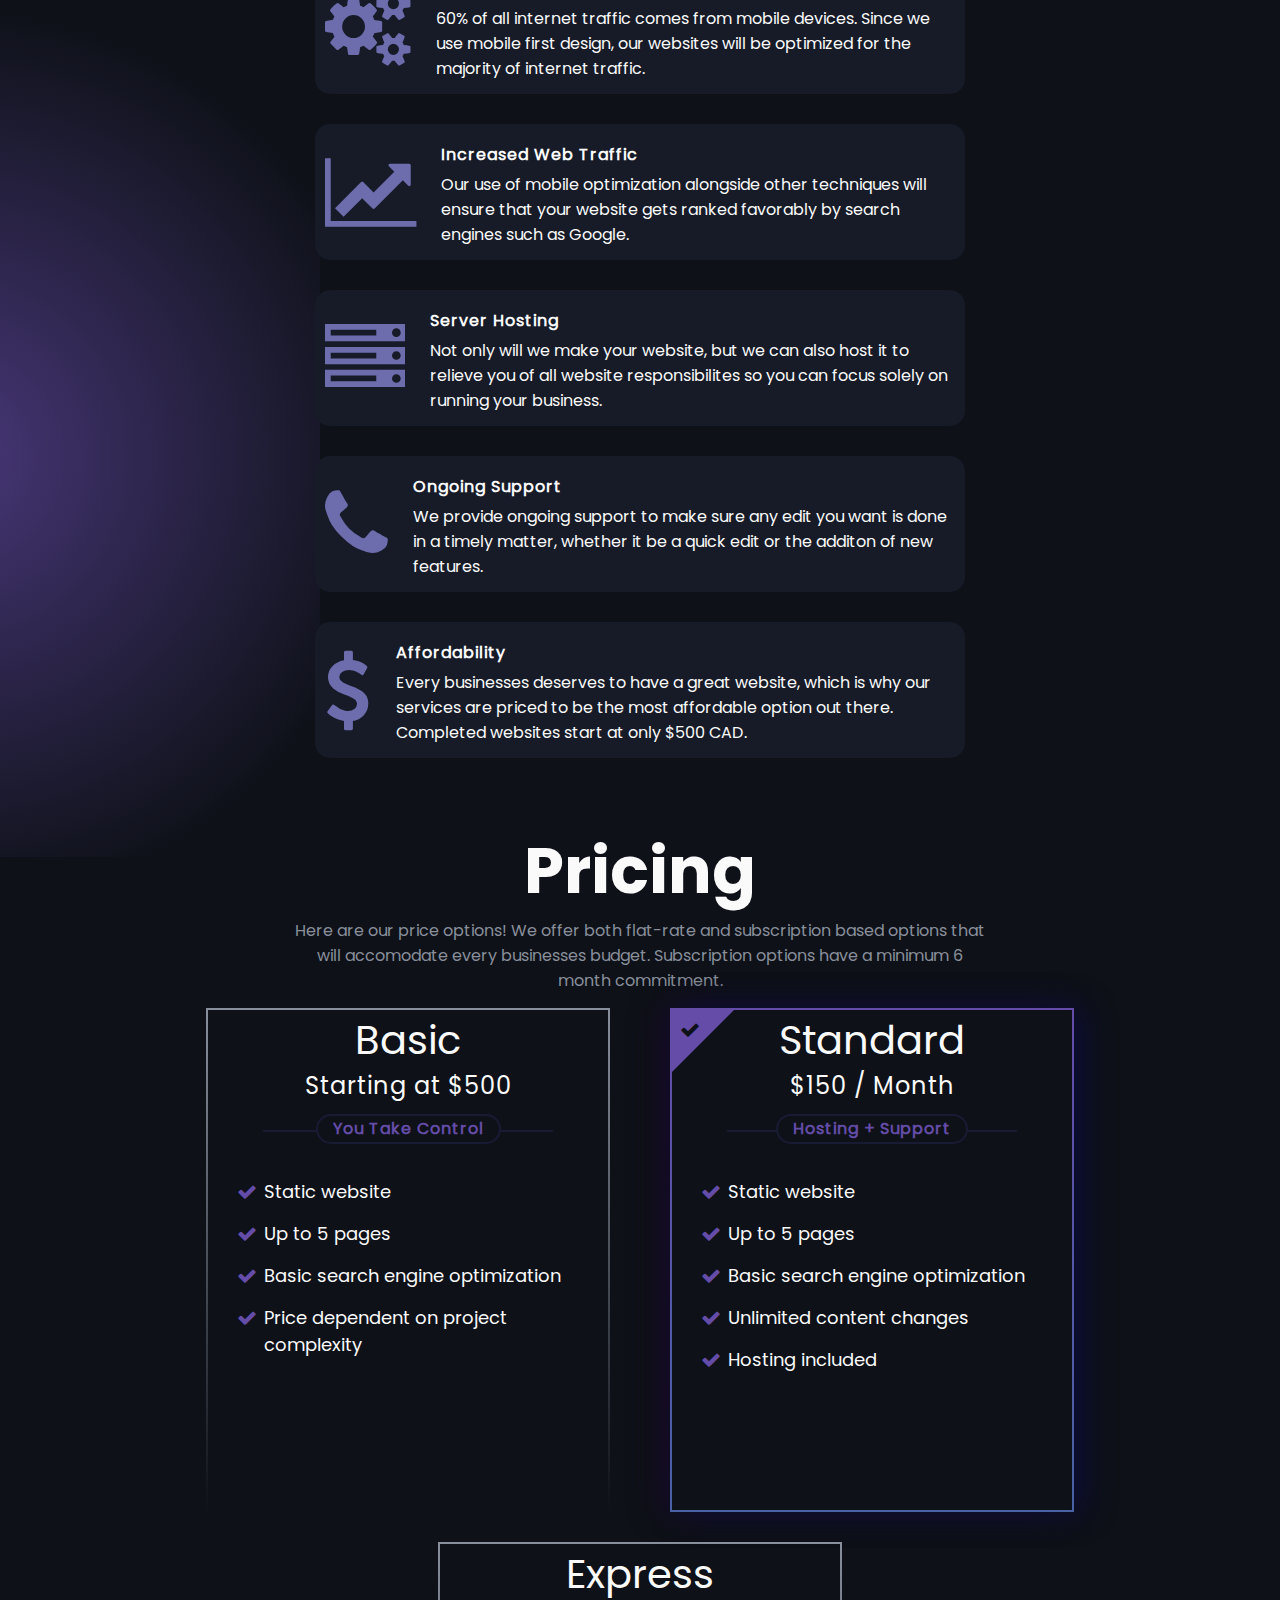
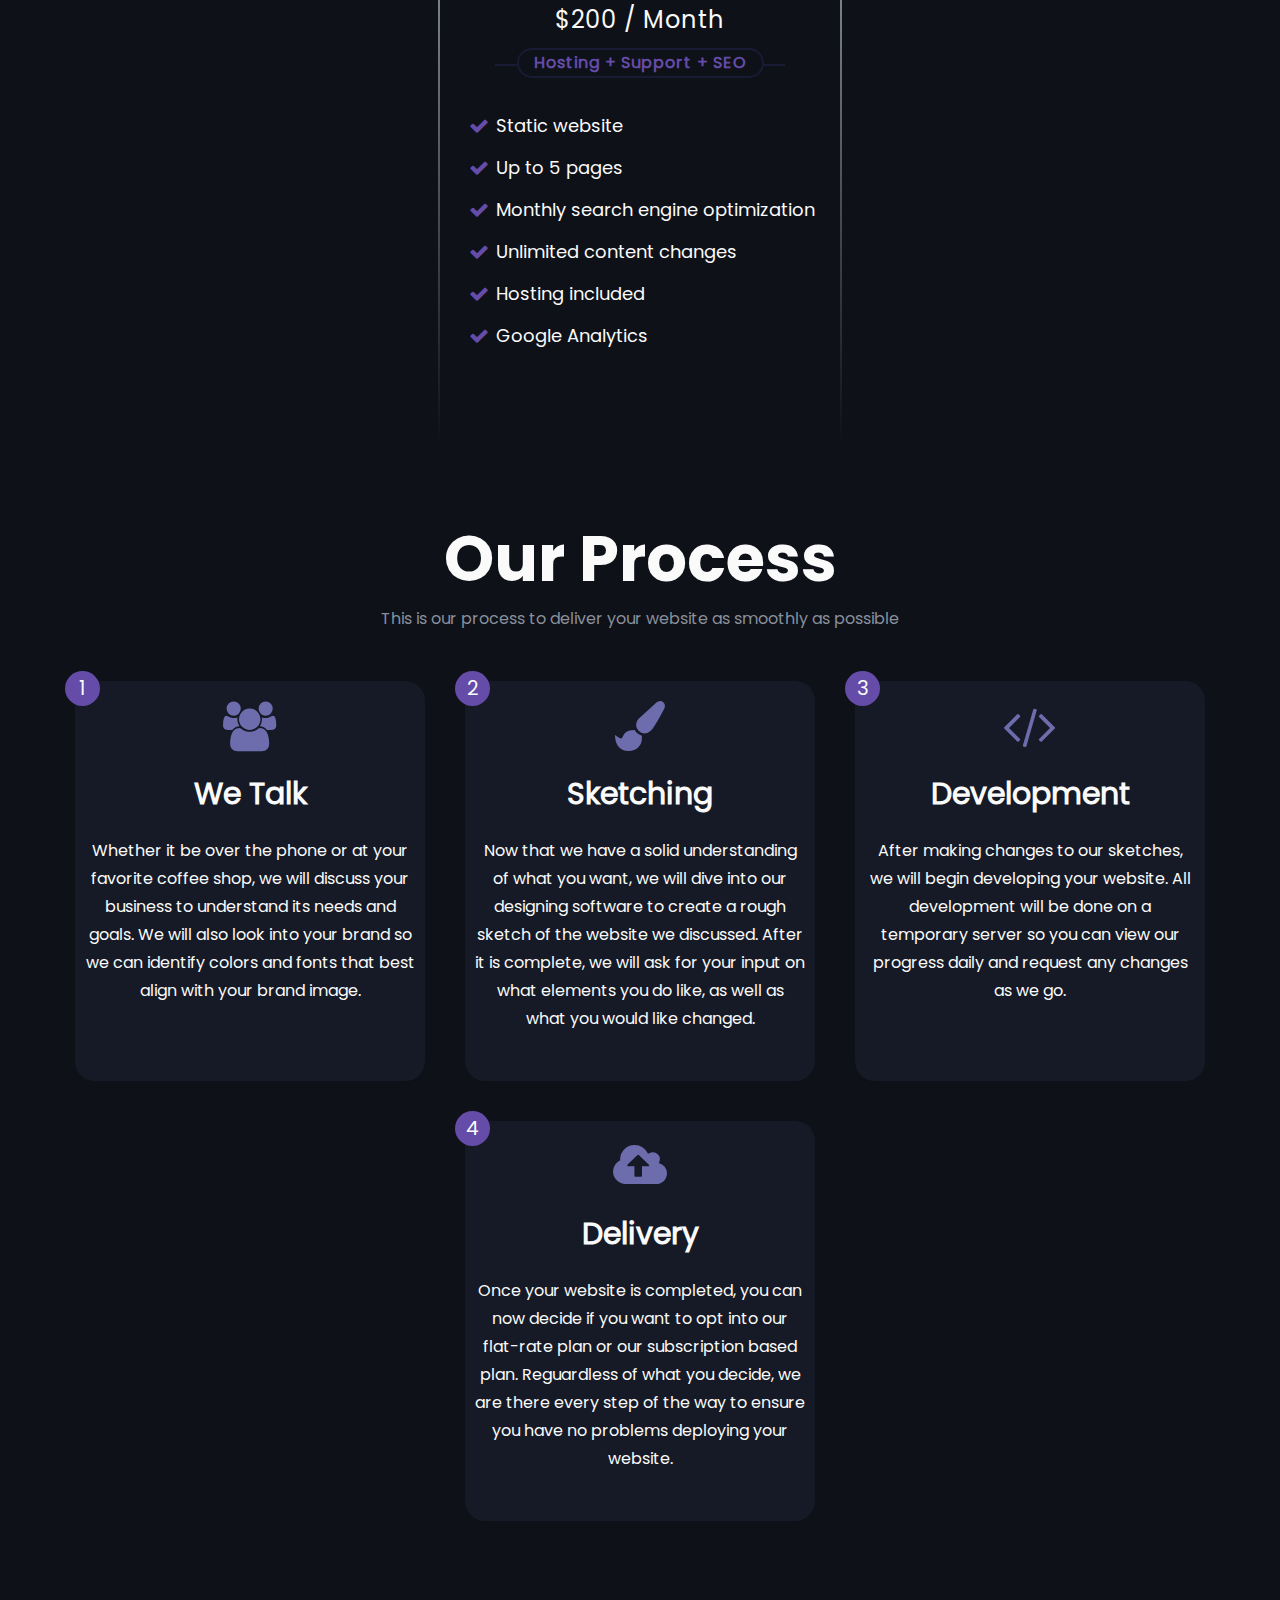
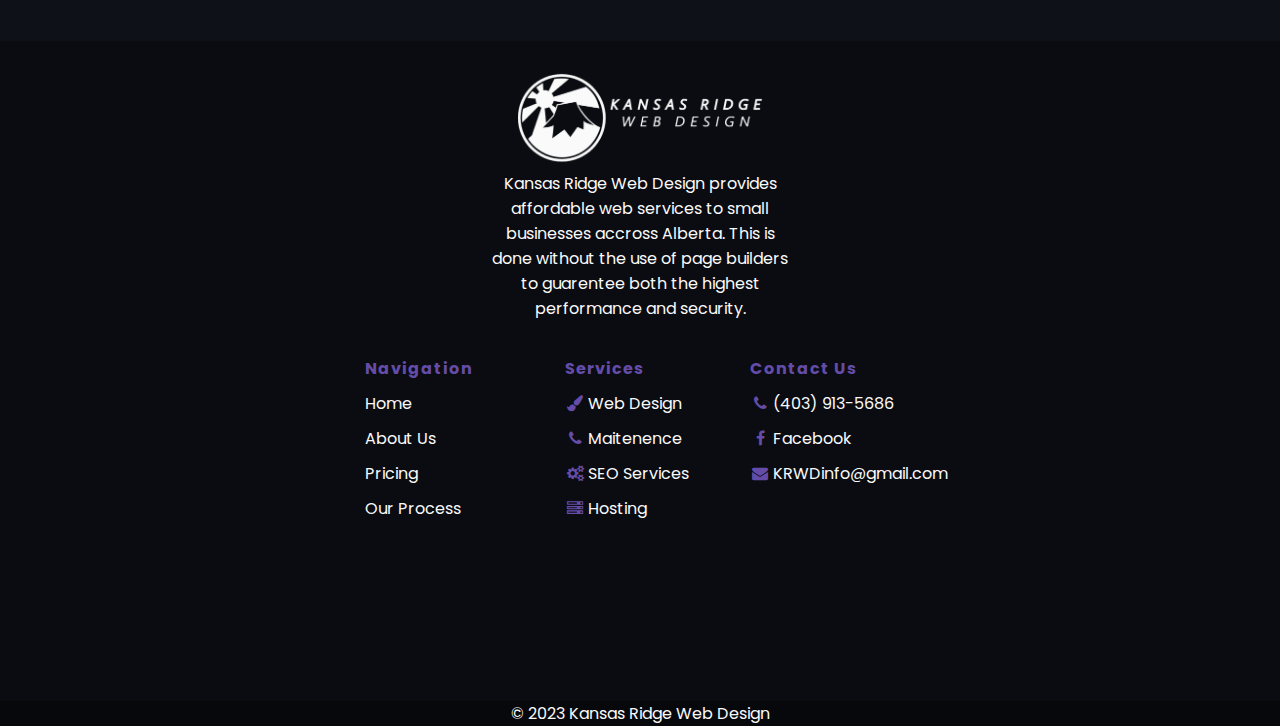
==== commit f4bc3ae6: "goodies" ====
--- a/index.html
+++ b/index.html
@@ -21,16 +21,28 @@
 <body>
 
 <!-------------------------------------------------------------------------------------->
+<!-----------------------------------TOP BAR-------------------------------------------->
+<!-------------------------------------------------------------------------------------->
+<div class="topBar">
+
+
+</div>
+<!-------------------------------------------------------------------------------------->
+<!-----------------------------------TOP BAR-------------------------------------------->
+<!-------------------------------------------------------------------------------------->
+
+
+<!-------------------------------------------------------------------------------------->
 <!-----------------------------------NAVIGATION-------------------------------------------->
 <!-------------------------------------------------------------------------------------->
 <div class="navigationBar">
     <img src="/images/logo.webp" alt="companyLogo">
     <div id="menu">
         <ul>
-            <li><a  href="index.html" src="">Home</a></li>
-            <li><a  href="ourTeam.html" src="">Pricing</a></li>
-            <li><a  href="services.html" src="">Porfolio</a></li>
-            <li><a  href="contact.html" src="">Contact</a></li>
+            <li onclick="scrollToDiv('hero')">Home</li>
+            <li onclick="scrollToDiv('whyUs')">About Us</li>
+            <li onclick="scrollToDiv('pricing')">Pricing</li>
+            <li onclick="scrollToDiv('ourProcess')">Our Process</li>
         </ul>    
     </div>
 
@@ -55,13 +67,13 @@
 
 
 
-<div class="hero">
+<div class="hero"  id="hero">
 
     <h1 class="header">Small Business Web Design & Development</h1>
     <p>100% uniquely designed websites created without the use of wordpress or other page builders!</p>
     <div class="heroButtons">
-        <button class="mainButton">Get Started ></button>
-        <div class="gradientBorder"><button class="secondaryButton">Our Pricing ></button></div>
+        <button class="mainButton" onclick="scrollToDiv('whyUs')">Get Started ></button>
+        <div class="gradientBorder" onclick="scrollToDiv('pricing')"><button class="secondaryButton">Our Pricing ></button></div>
     </div>
 </div>
 
@@ -81,14 +93,12 @@
 
         <div class="arrow" onclick="changeIndex(-1)" ><p>&#8249;</p></div>
         <div id="imageContainer">
-            <div class="hideOverflowPurple">
-                <div class="purpleGradient"></div>
-            </div>
-            <img class="image" id=image0 src="../images/portfolio2.webp">
-            <img class="image" id=image1 src="../images/portfolio1.webp">
-            <img class="image" id=image2 src="../images/portfolio5.PNG">
+
+            <img class="image" id=image0 src="../images/shearCreationz.webp">
+            <img class="image" id=image1 src="../images/hairImage.webp">
+            <img class="image" id=image2 src="../images/bakery.webp">
             <img class="image" id=image3 src="../images/portfolio2.webp">
-            <img class="image" id=image4 src="../images/portfolio1.webp">
+            <img class="image" id=image4 src="../images/burgerSnap.webp">
         </div>
         <div class="arrow" onclick="changeIndex(1)" ><p>&#8250;</p></div>
     </div>
@@ -111,7 +121,12 @@
 <!-------------------------------------------------------------------------------------->
 <!-----------------------------------Why Us------------------------------------------->
 <!-------------------------------------------------------------------------------------->
-<div class="whyUs">
+<div class="whyUs" id="whyUs">
+    <div class="hideOverflowPurple">
+        <div class="purpleGradient"></div>
+    </div>
+
+
     <div class="wrapper">
         <h1 class="header">Why Choose Us</h1>
     </div>
@@ -177,6 +192,9 @@
 
 </div>
 
+
+
+
 <!-------------------------------------------------------------------------------------->
 <!-----------------------------------Why Us------------------------------------------->
 <!-------------------------------------------------------------------------------------->
@@ -187,7 +205,7 @@
 <!-------------------------------------------------------------------------------------->
 
 
-<div class="pricing">
+<div class="pricing"  id="pricing">
     <div class="wrapper">
         <h1 class="header">Pricing</h1>
     </div>
@@ -272,7 +290,7 @@
 <!-------------------------------------------------------------------------------------->
 <!-----------------------------------PROCESS------------------------------------------->
 <!-------------------------------------------------------------------------------------->
-<div class="ourProcess">
+<div class="ourProcess"  id="ourProcess">
     <div class="wrapper">
         <h1 class="header">Our Process</h1>
     </div>
@@ -295,9 +313,9 @@
             </div>
         </div>
         <div class="process process2">
-            <span>3</span>
+            <span>2</span>
             <div class="fa fa-paint-brush"></div>
-            <h3>Rough Sketching</h3>
+            <h3>Sketching</h3>
             <div class="description">
               Now that we have a solid understanding of what you want, we will dive into our designing software to create a rough sketch of the website we discussed. After it is complete, we will ask for your input on what elements you do like, as well as what you would like changed.
             </div>
@@ -305,16 +323,16 @@
      
       
         <div class="process process4">
+            <span>3</span>
+            <div class="fa fa-code"></div>
+            <h3>Development</h3>
+            <div class="description">
+             After making changes to our sketches, we will begin developing your website. All development will be done on a temporary server so you can view our progress daily and request any changes as we go. 
+            </div>
+        </div>
+
+        <div class="process process3">
             <span>4</span>
-            <div class="fa fa-code"></div>
-            <h3>Development Begins</h3>
-            <div class="description">
-             After making changes to our sketches, we will begin developing your website. All development will be done on a temporary website so you can view our progress daily and request any new changes that you would like. 
-            </div>
-        </div>
-
-        <div class="process process3">
-            <span>2</span>
             <div class="fa fa-cloud-upload"></div>
             <h3>Delivery</h3>
             <div class="description">
@@ -346,10 +364,10 @@
     <div class="navigation section">
        <ul>
         <li><b>Navigation</b></li>
-        <li><a href="index.html">Home</a></li>
-        <li><a href="ourTeam.html">Our Team</a></li>
-        <li><a href="contact.html">Contact</a></li>
-        <li><a href="selfCare.html">Self Care</a></li>
+        <li onclick="scrollToDiv('hero')">Home</li>
+        <li onclick="scrollToDiv('whyUs')">About Us</li>
+        <li onclick="scrollToDiv('pricing')">Pricing</li>
+        <li onclick="scrollToDiv('ourProcess')">Our Process</li>
        </ul>
     </div>
 
@@ -365,9 +383,9 @@
     <div class="contact section">
         <ul>
             <li><b>Contact Us</b></li>
-            <li><a href= "tel:780-672-2057"><div class="fa fa-phone"></div>(780) 672-2057</a></li>
+            <li><a href= "tel:780-913-5686"><div class="fa fa-phone"></div>(403) 913-5686</a></li>
             <li><a href="https://www.facebook.com/kansas.ridge.web.design"><div class="fa fa-facebook"></div>Facebook</a></li>
-            <li><a href="https://www.instagram.com/_hairimage/?fbclid=IwAR1KFUksxRR07E7YfmN08KMhaPyBeu0hoLPzWQZ5x4v1Kg-eYdv8bmSRcKE"><div class="fa fa-instagram"></div>_HairImage</a></li>
+            <li><a href="mailto:KRWDinfo@gmail.com"><div class="fa fa-envelope"></div>KRWDinfo@gmail.com</a></li>
         </ul>
     </div>
 
--- a/styles/styles.css
+++ b/styles/styles.css
@@ -12,6 +12,7 @@
   margin: 0;
   padding: 0;
   font-family: "Poppins";
+  scroll-behavior: smooth;
 }
 * h1 {
   font-family: "bold";
@@ -247,20 +248,19 @@
     width: fit-content;
     padding-left: 50px;
     padding-bottom: 0px;
-  }
-  .navigationBar #menu ul li a {
     font-size: 20px;
     color: #FAFAFA;
     font-family: "poppins";
-  }
-  .navigationBar #menu ul li :after {
+    cursor: pointer;
+  }
+  .navigationBar #menu ul :after {
     display: block;
     content: "";
     border-bottom: 3px solid #644CA8;
     transform: scaleX(0);
     transition: 250ms ease-in-out;
   }
-  .navigationBar #menu ul li :hover::after {
+  .navigationBar #menu ul :hover::after {
     transform: scaleX(1);
     transform-origin: 50% 100%;
   }
@@ -350,6 +350,7 @@
   scroll-snap-type: x mandatory;
   scroll-behavior: smooth;
   box-shadow: 100px 0 200px #1a0b25, -100px 0 200px #191b35;
+  border-radius: 20px;
 }
 .paginator .scrollContainer #imageContainer img {
   width: 100%;
@@ -579,6 +580,7 @@
 }
 .whyUs {
   margin-top: 50px;
+  position: relative;
 }
 .whyUs .sellingPoints {
   display: flex;
@@ -633,7 +635,7 @@
     text-align: start;
   }
 }
-.hideOverflowBlue {
+.hideOverflowBlue, .hideOverflowPurple {
   z-index: -10;
   position: absolute;
   width: 320px;
@@ -642,12 +644,25 @@
   top: -150px;
   right: 0px;
 }
-.hideOverflowBlue .blueGradient {
+.hideOverflowBlue .blueGradient, .hideOverflowPurple .blueGradient {
   position: absolute;
   width: 700px;
   height: 700px;
   right: -550px;
   background: radial-gradient(circle, rgb(47, 56, 97) 0%, rgba(28, 35, 54, 0) 64%);
+  animation: grow 10.5s infinite;
+}
+
+.hideOverflowPurple {
+  top: 350px;
+  left: 0px;
+}
+.hideOverflowPurple .purpleGradient {
+  position: absolute;
+  width: 1000px;
+  height: 1000px;
+  left: -550px;
+  background: radial-gradient(circle, #483779 0%, rgba(127, 31, 218, 0) 64%);
   animation: grow 10.5s infinite;
 }
 
@@ -796,6 +811,10 @@
   display: inline-block;
   width: 50px;
 }
+footer .contact ul {
+  width: 210px;
+  margin-left: 60px;
+}
 
 @media (min-width: 1100px) {
   .copyright p {
@@ -811,6 +830,9 @@
     width: 200px;
     height: 350px;
   }
+  footer .contact ul {
+    margin-left: 30px;
+  }
   footer .logoAndDescription {
     flex-basis: 100%;
     height: -moz-fit-content;
@@ -825,6 +847,9 @@
     padding-top: 49px;
     margin: 0px 25px;
   }
+  footer .navigation {
+    margin-left: 100px;
+  }
   footer .logoAndDescription {
     transform: translateY(-55px);
     flex-basis: auto;
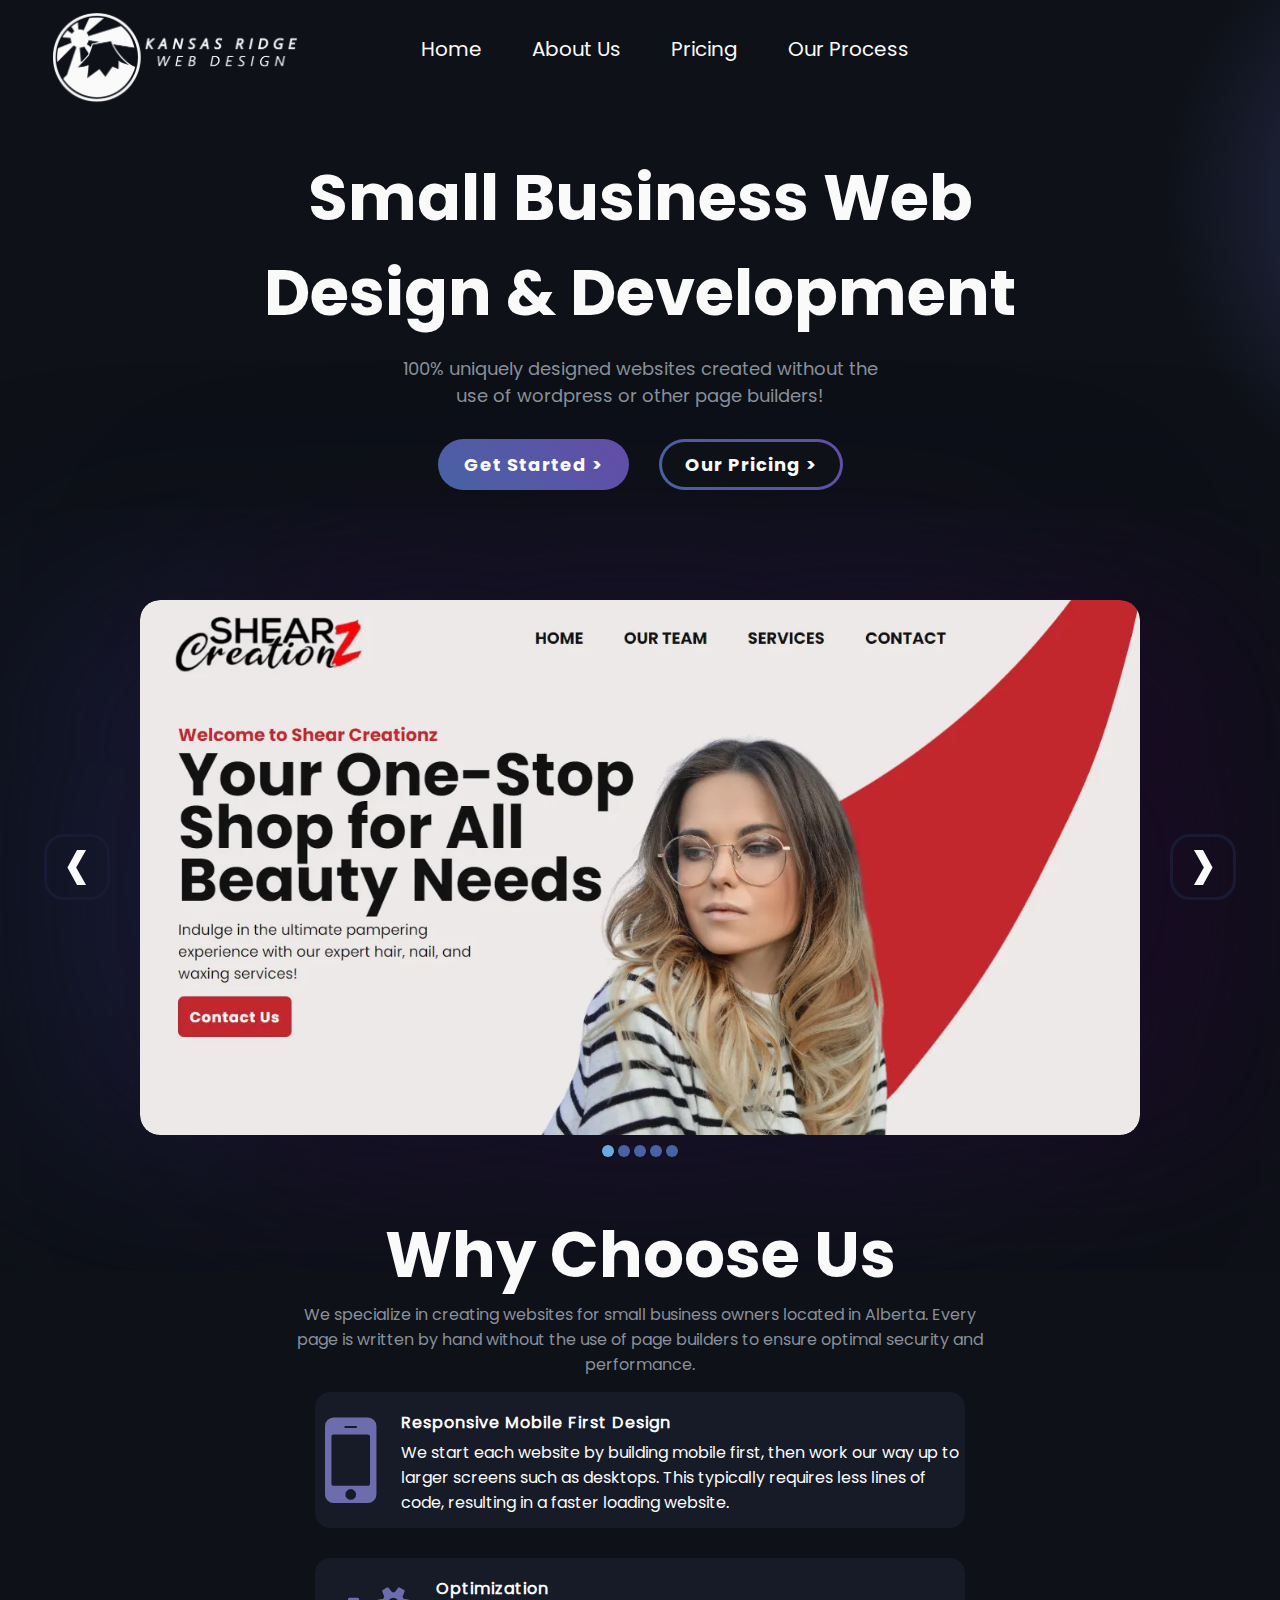
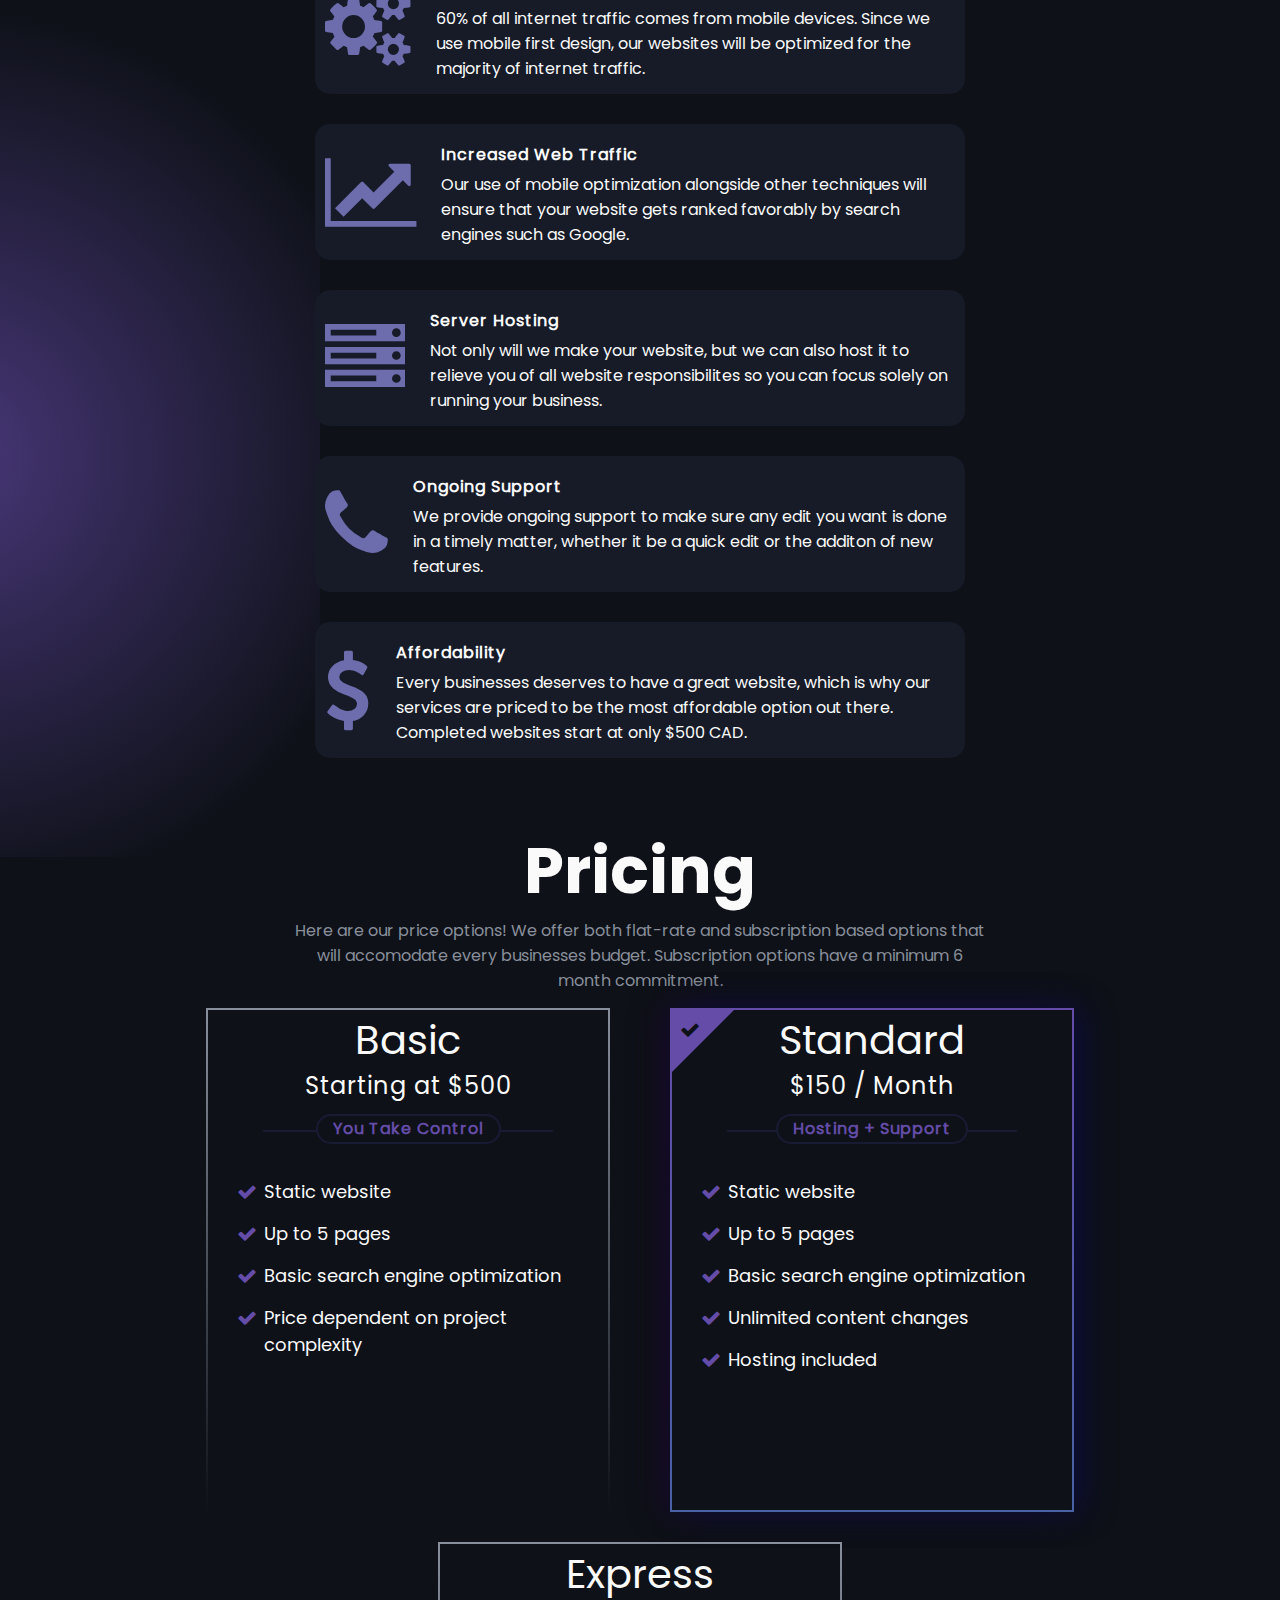
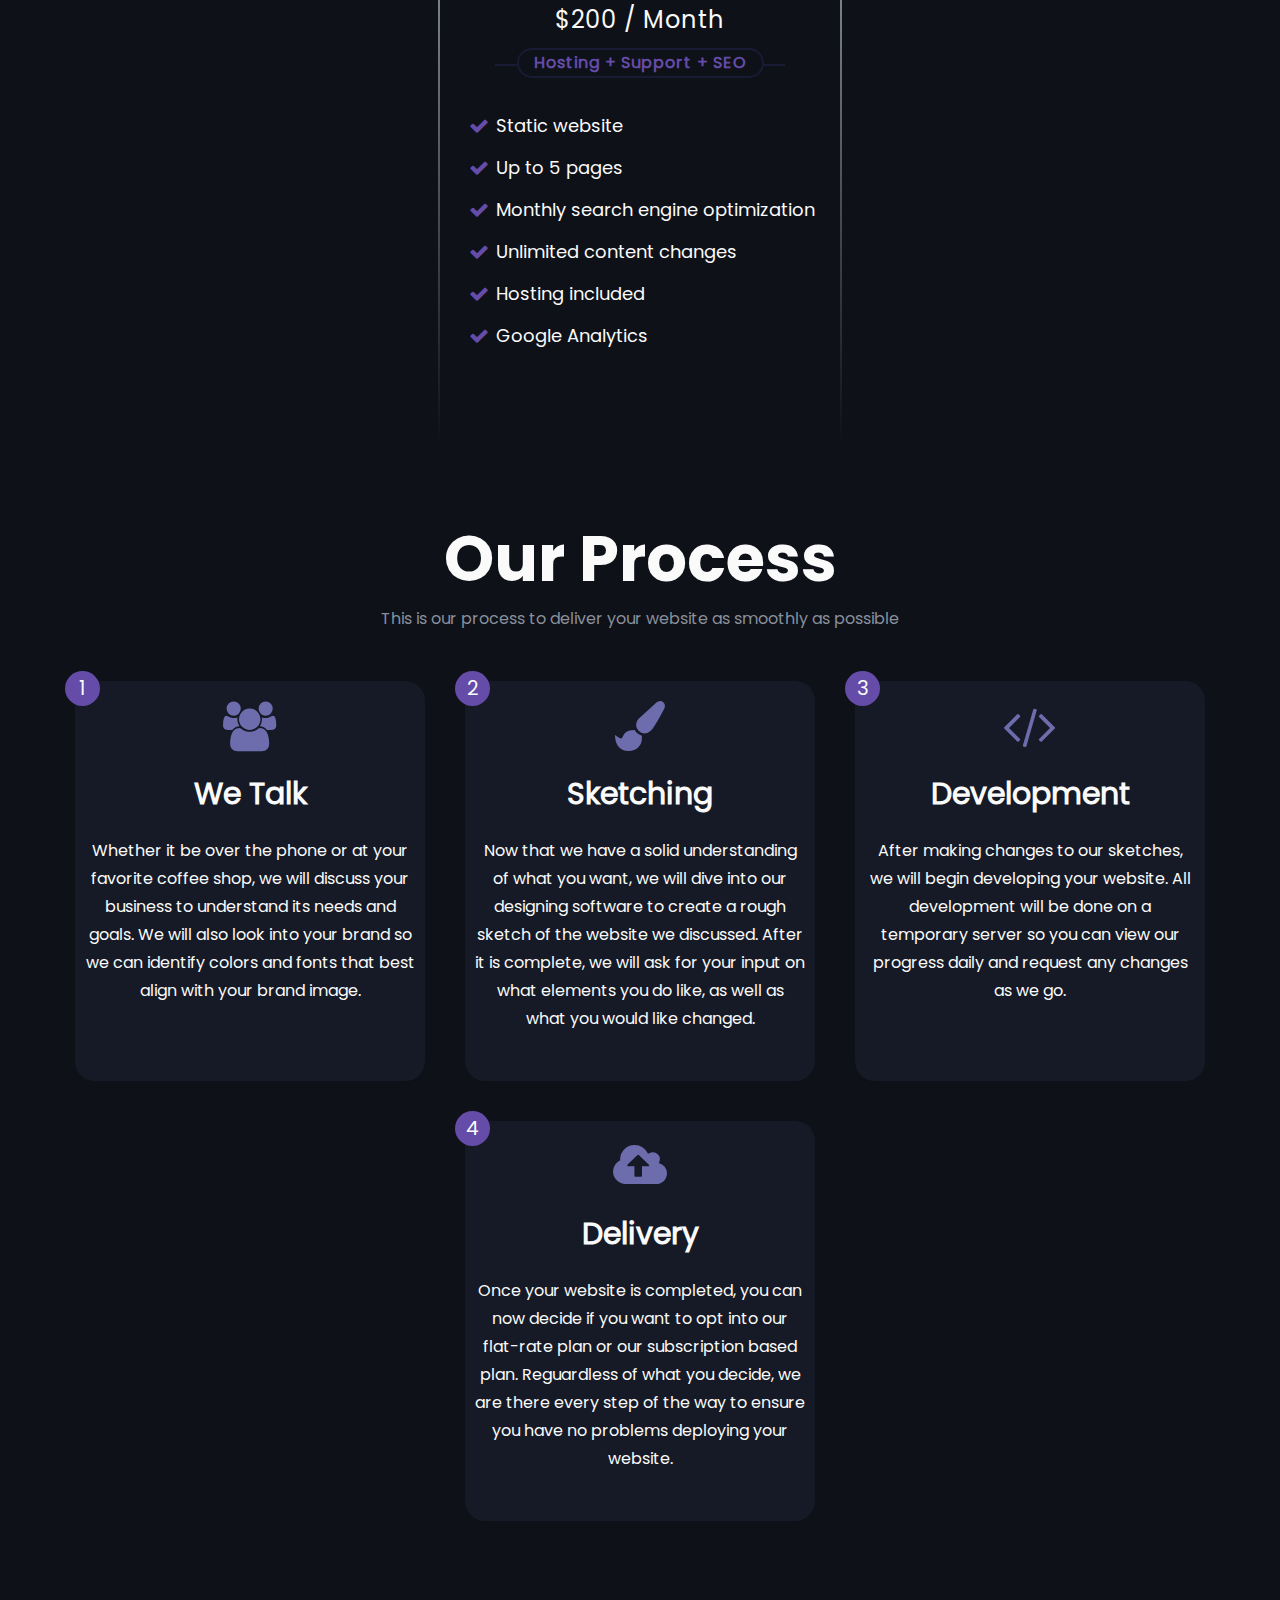
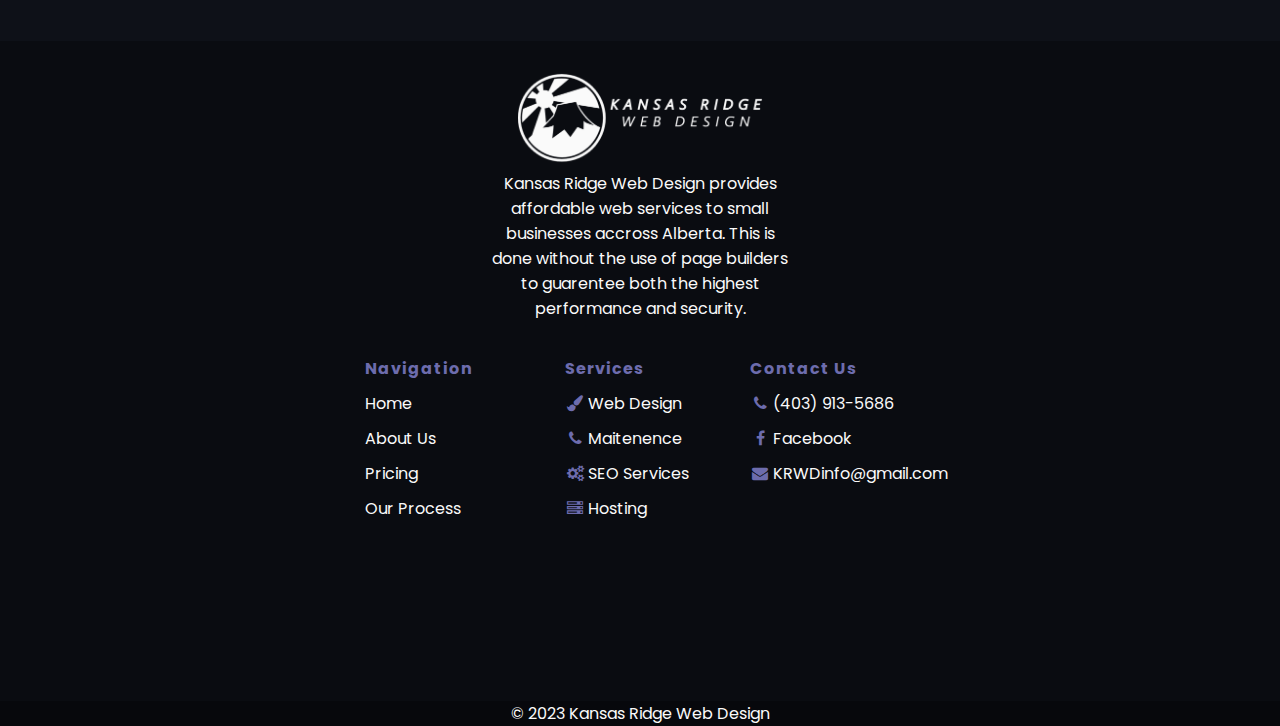
==== commit 33c18389: "contrast?" ====
--- a/index.html
+++ b/index.html
@@ -94,11 +94,11 @@
         <div class="arrow" onclick="changeIndex(-1)" ><p>&#8249;</p></div>
         <div id="imageContainer">
 
-            <img class="image" id=image0 src="../images/shearCreationz.webp">
-            <img class="image" id=image1 src="../images/hairImage.webp">
-            <img class="image" id=image2 src="../images/bakery.webp">
-            <img class="image" id=image3 src="../images/portfolio2.webp">
-            <img class="image" id=image4 src="../images/burgerSnap.webp">
+            <img class="image" id=image0 src="../images/shearCreationz.webp" alt="shearCreationz">
+            <img class="image" id=image1 src="../images/hairImage.webp" alt="hairImage">
+            <img class="image" id=image2 src="../images/bakery.webp" alt="bakeryTemplate">
+            <img class="image" id=image3 src="../images/portfolio2.webp" alt="restauraunt">
+            <img class="image" id=image4 src="../images/burgerSnap.webp" alt="burgerTemplate">
         </div>
         <div class="arrow" onclick="changeIndex(1)" ><p>&#8250;</p></div>
     </div>
--- a/styles/styles.css
+++ b/styles/styles.css
@@ -762,7 +762,7 @@
   color: #FAFAFA;
 }
 footer .section ul li .fa {
-  color: #644CA8;
+  color: #6d6cad;
 }
 footer .section ul li:hover {
   opacity: 0.4;
@@ -773,10 +773,10 @@
   cursor: auto;
 }
 footer .section ul li:first-child {
-  color: #644CA8;
+  color: #6d6cad;
 }
 footer .section ul li:first-child b {
-  color: #644CA8;
+  color: #6d6cad;
   font-family: "bold";
 }
 footer .section .fa {
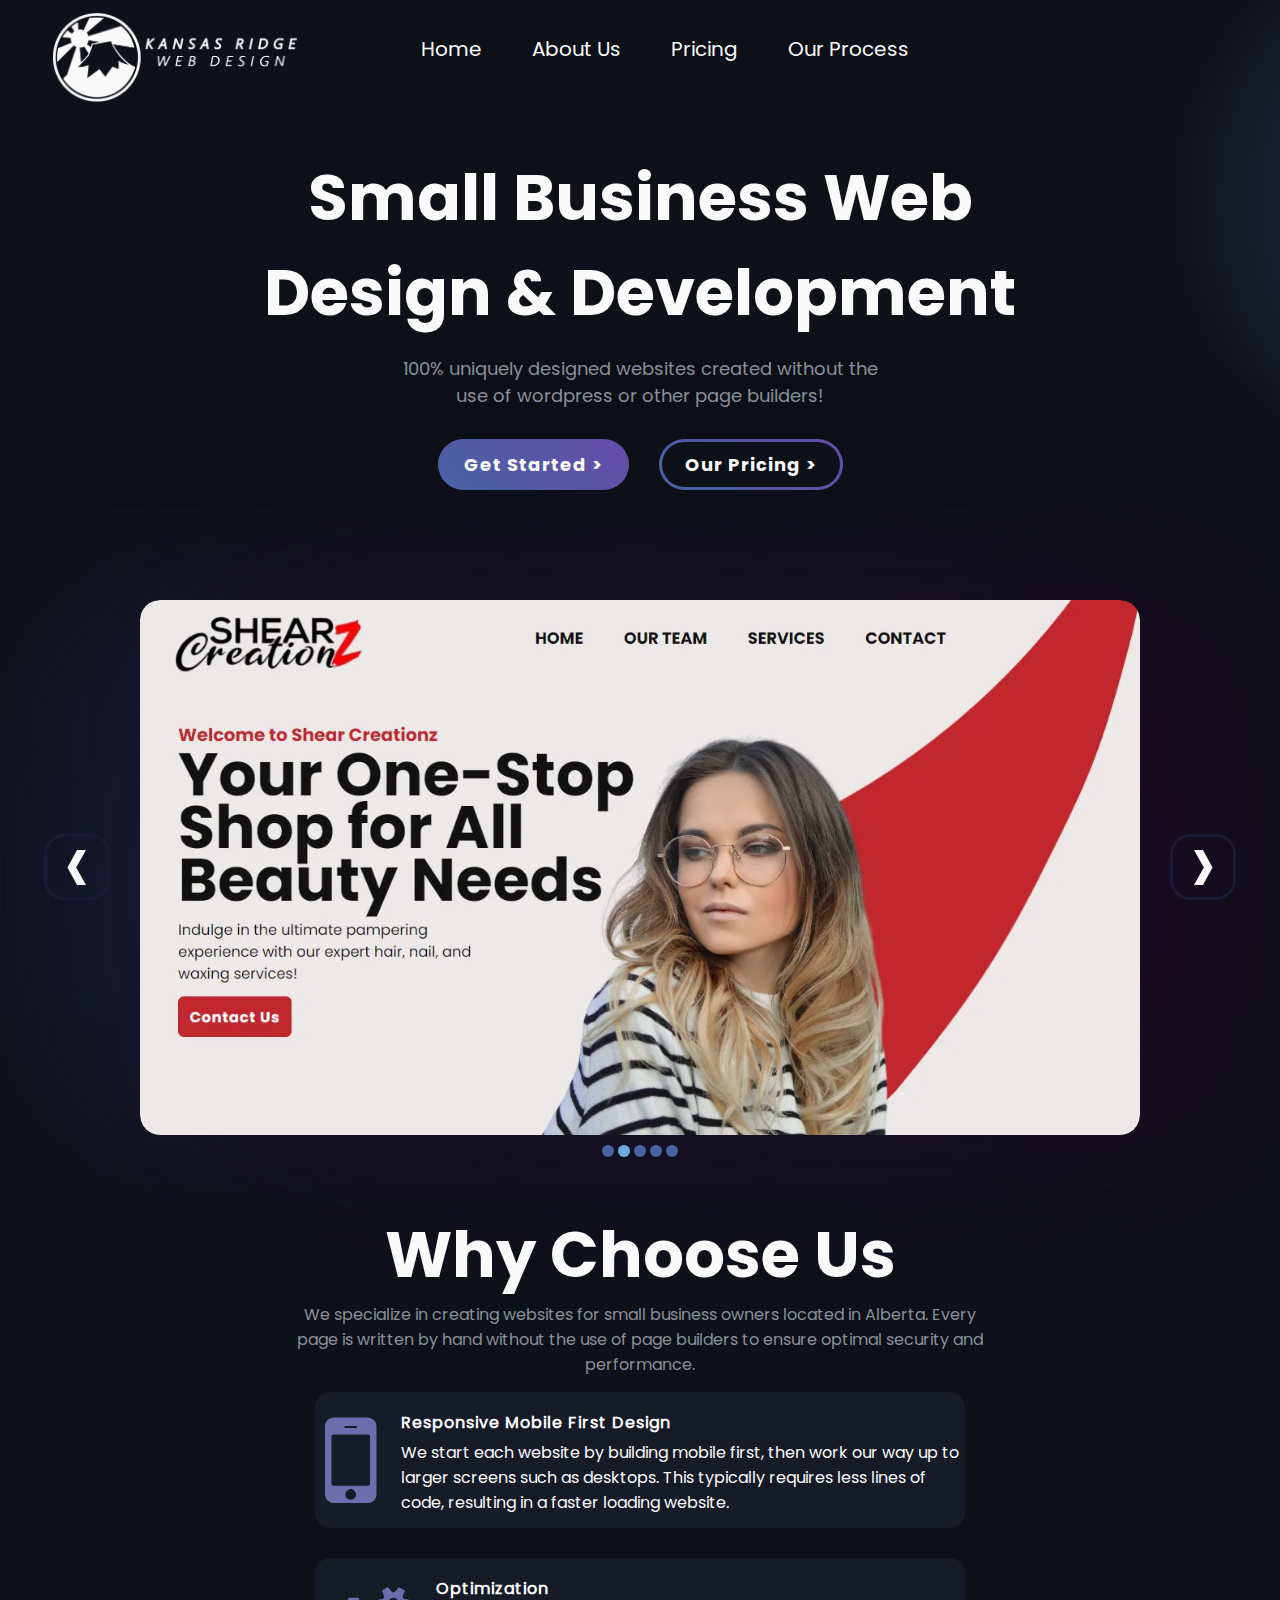
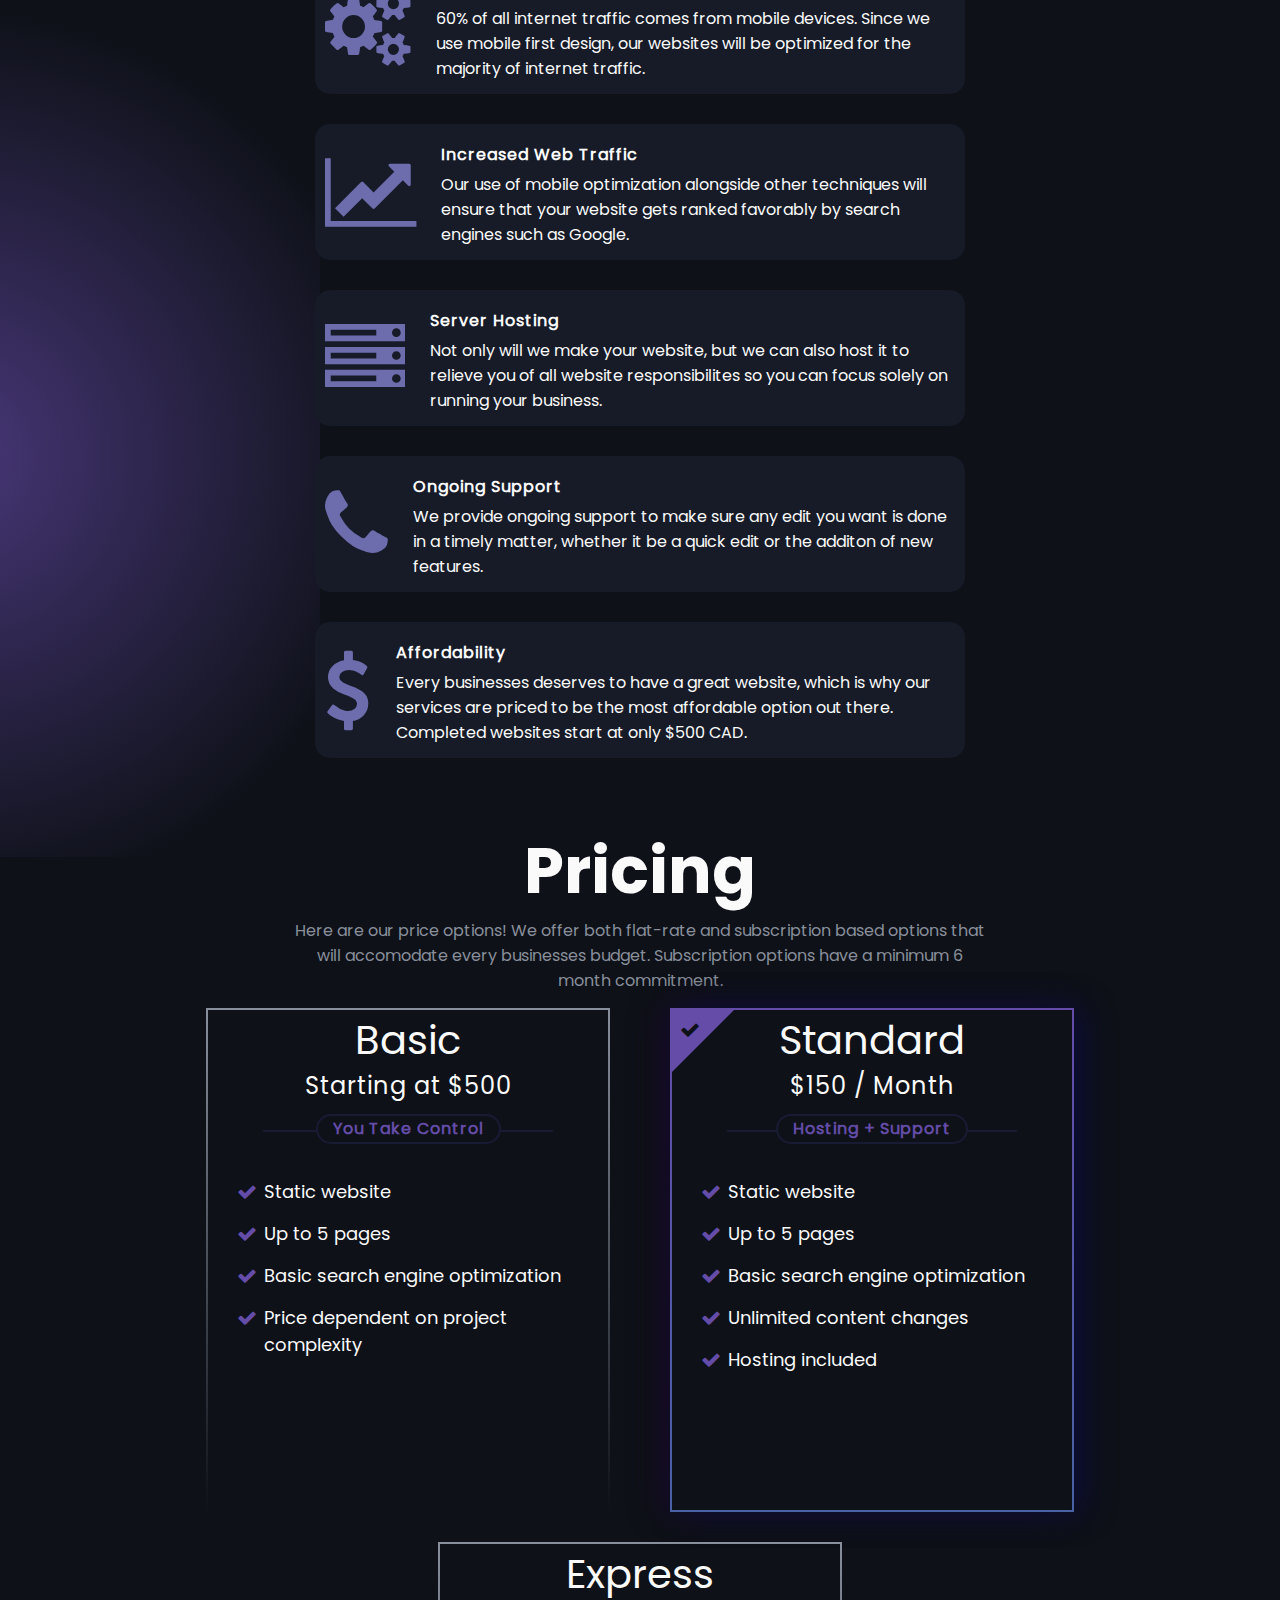
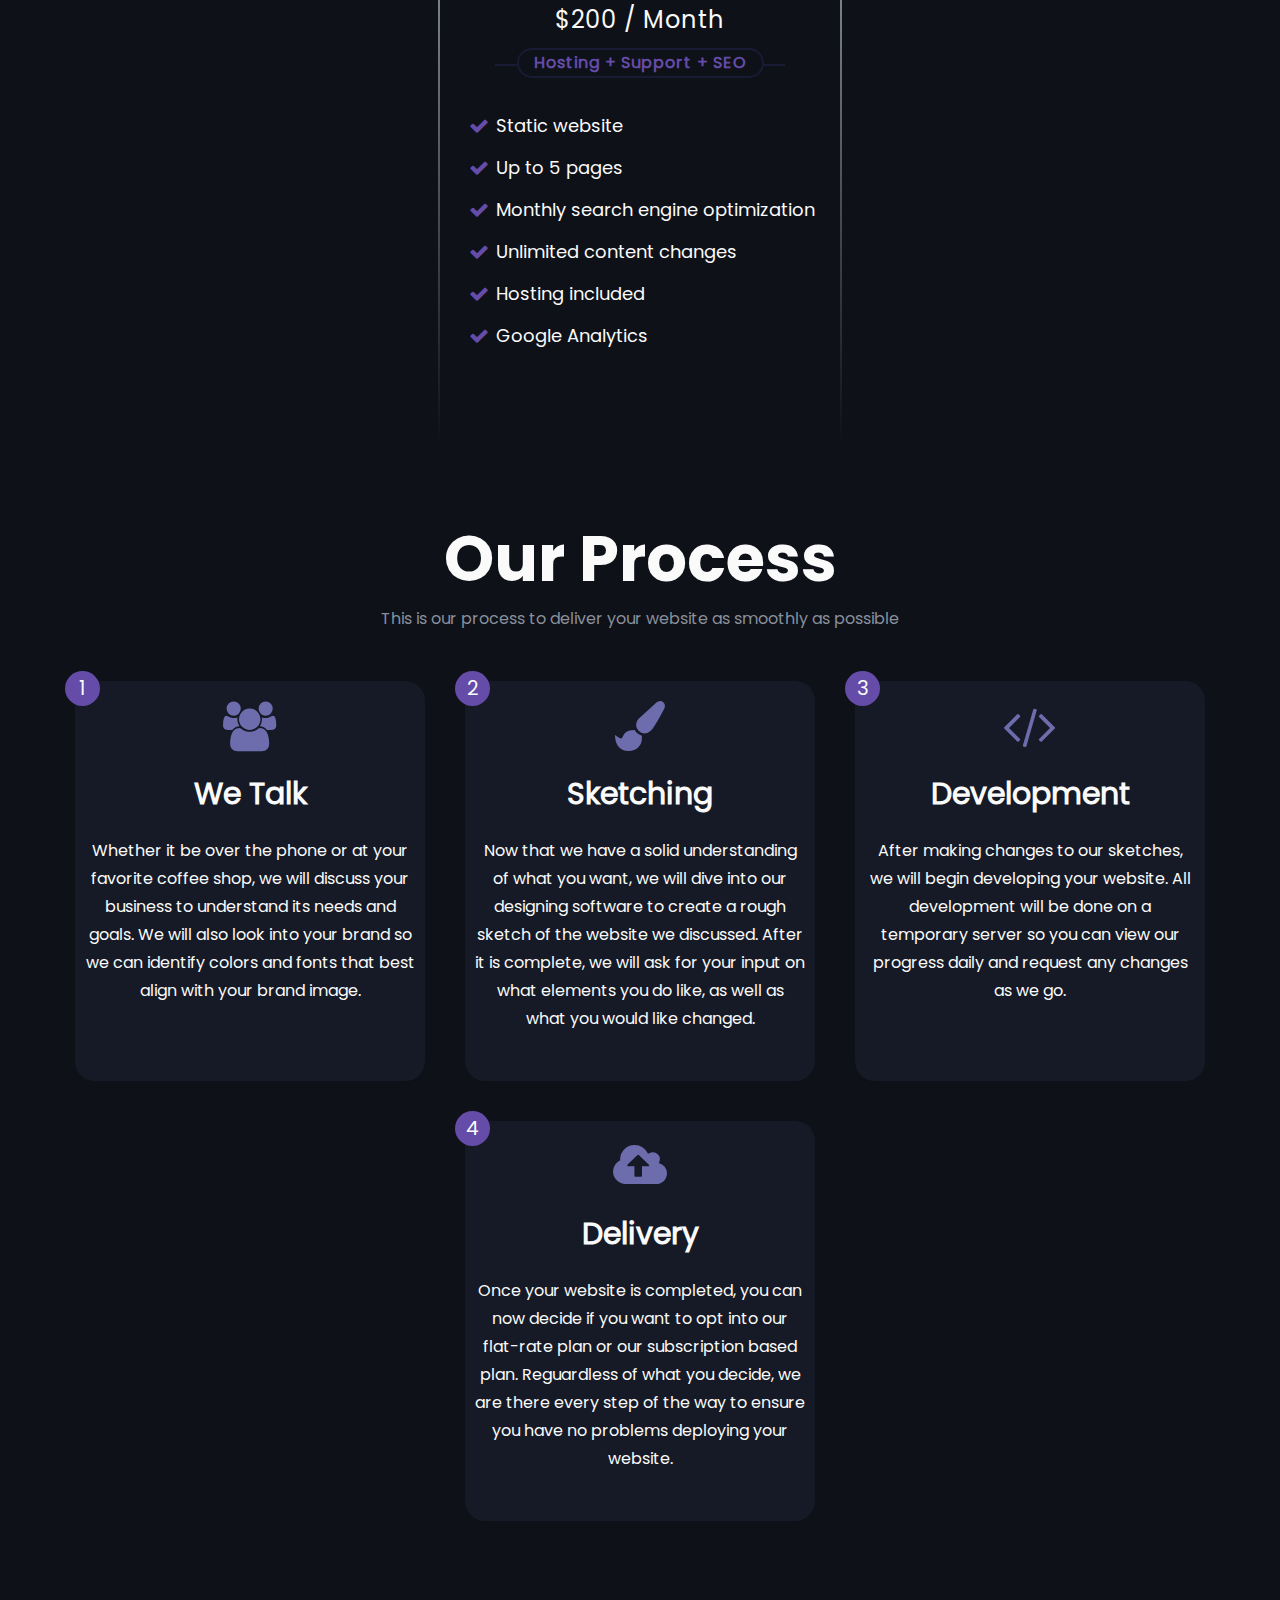
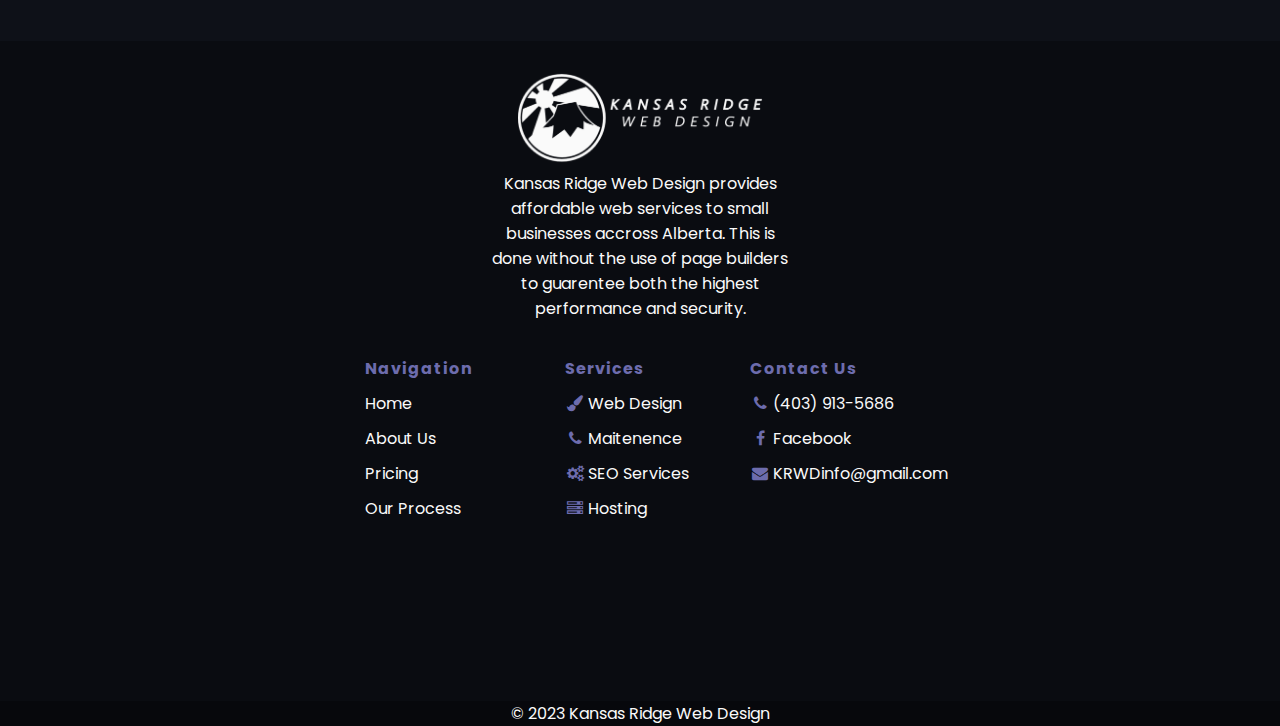
==== commit 0db51542: "links" ====
--- a/index.html
+++ b/index.html
@@ -374,10 +374,10 @@
     <div class="services section">
         <ul>
             <li><b>Services</b></li>
-            <li><a><div class="fa fa-paint-brush"></div>Web Design</a></li>
-            <li><a><div class="fa fa-phone"></div>Maitenence</a></li>
-            <li><a><div class="fa fa-gears"></div>SEO Services</a></li>
-            <li><a><div class="fa fa-server"></div>Hosting</a></li>
+            <li><div class="fa fa-paint-brush"></div>Web Design</li>
+            <li><div class="fa fa-phone"></div>Maitenence</li>
+            <li><div class="fa fa-gears"></div>SEO Services</li>
+            <li><div class="fa fa-server"></div>Hosting</li>
         </ul>
     </div>
     <div class="contact section">
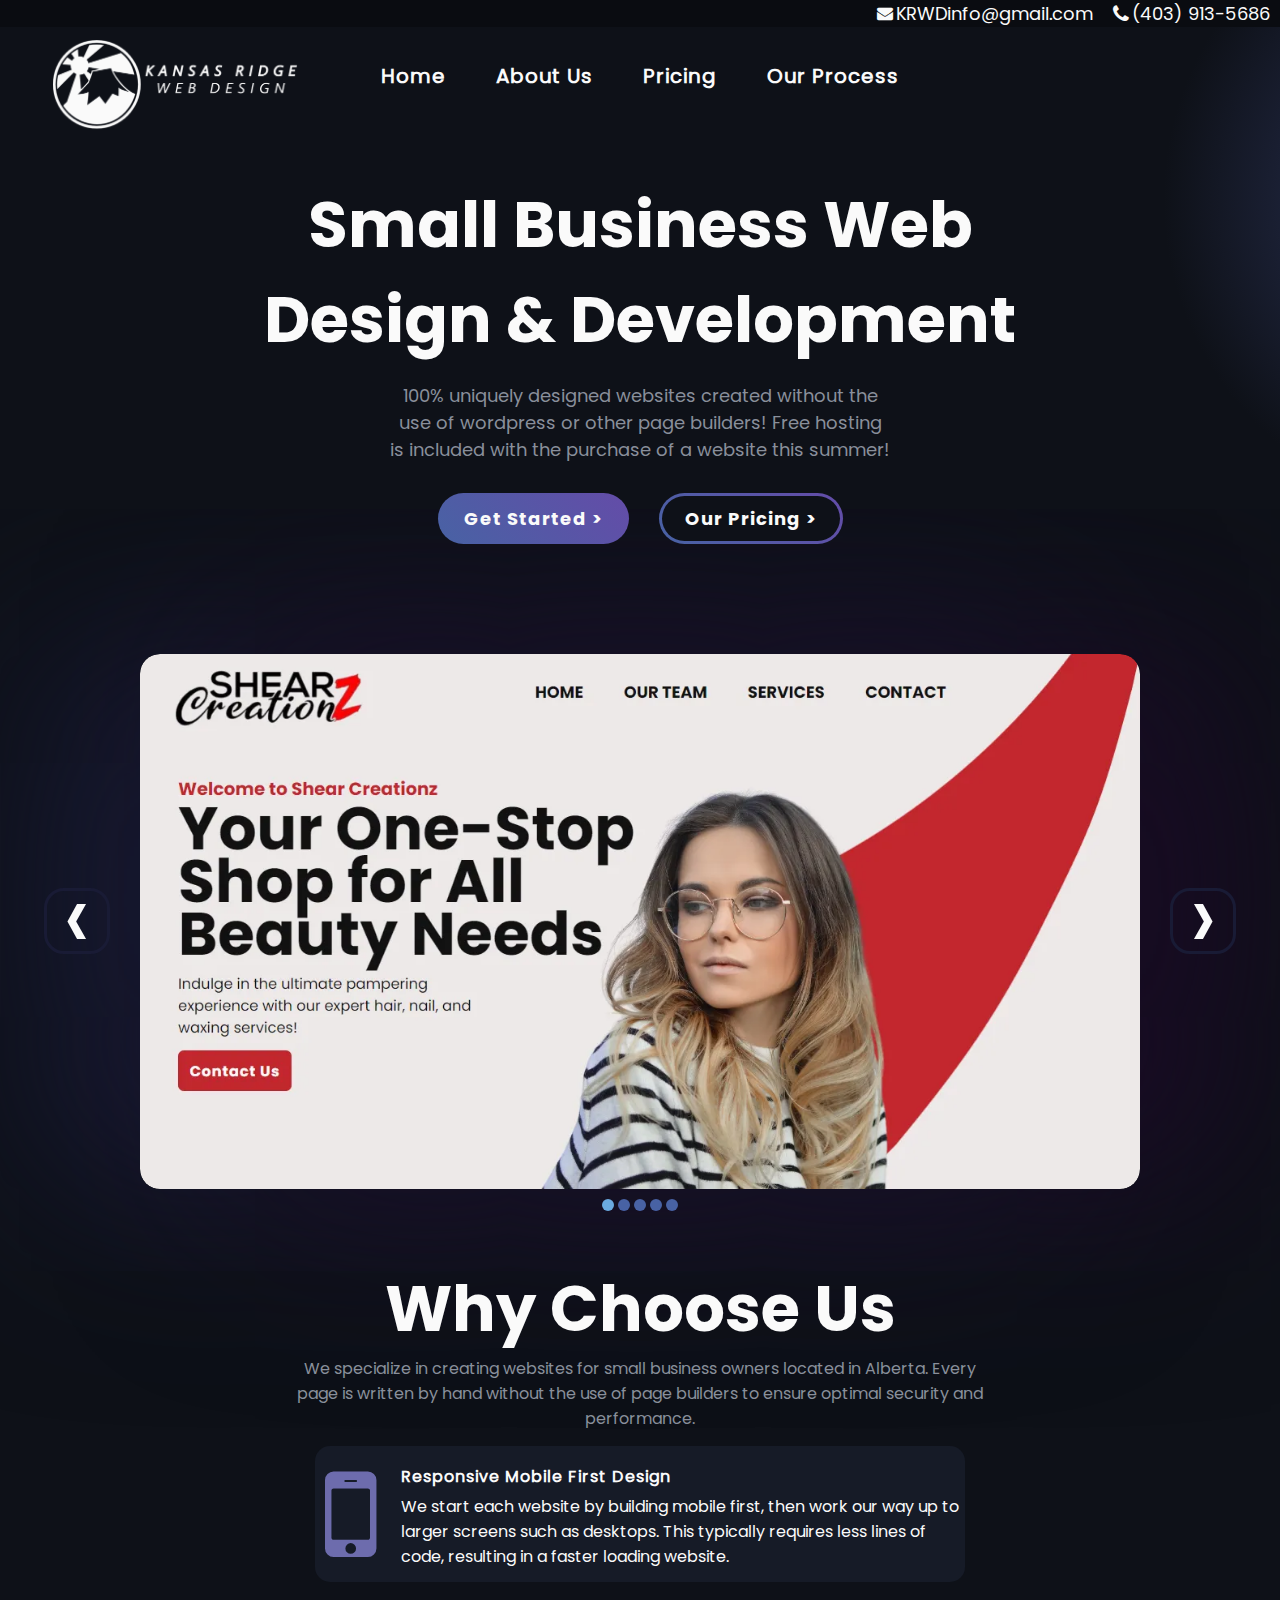
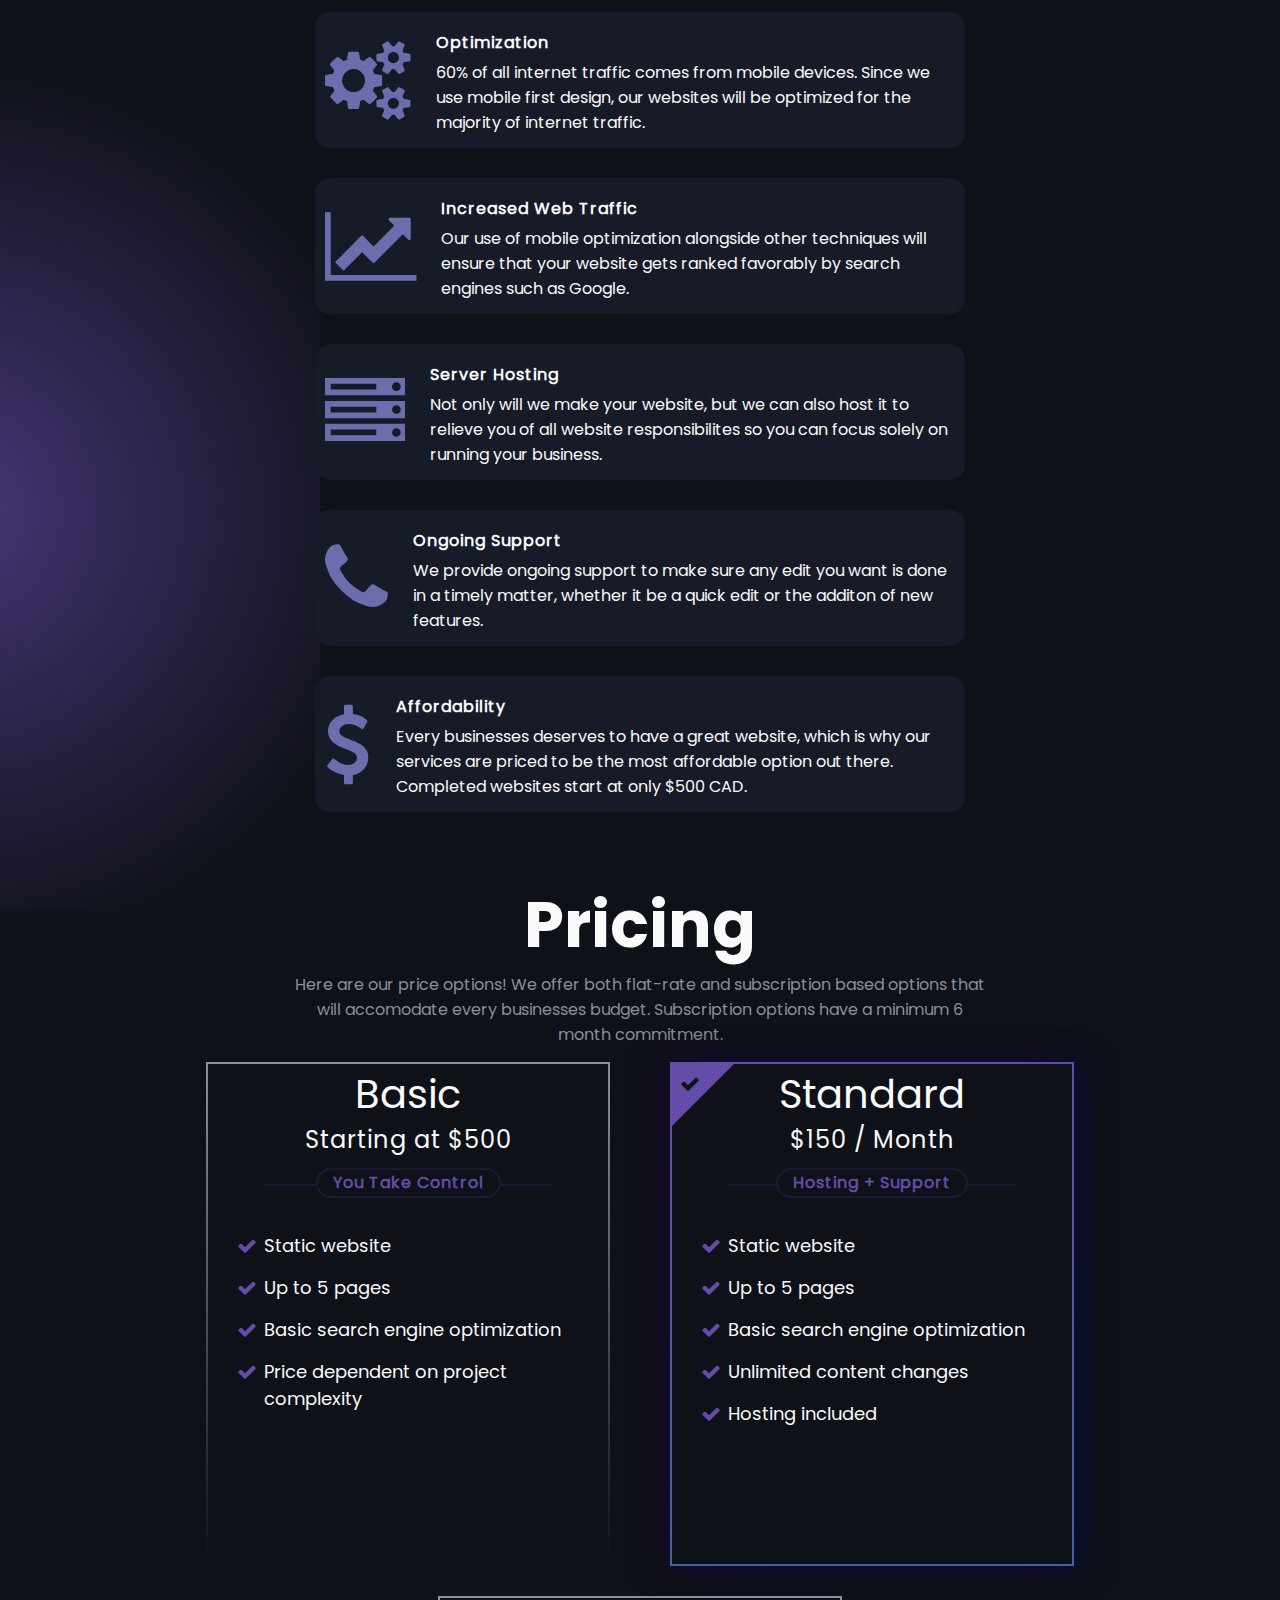
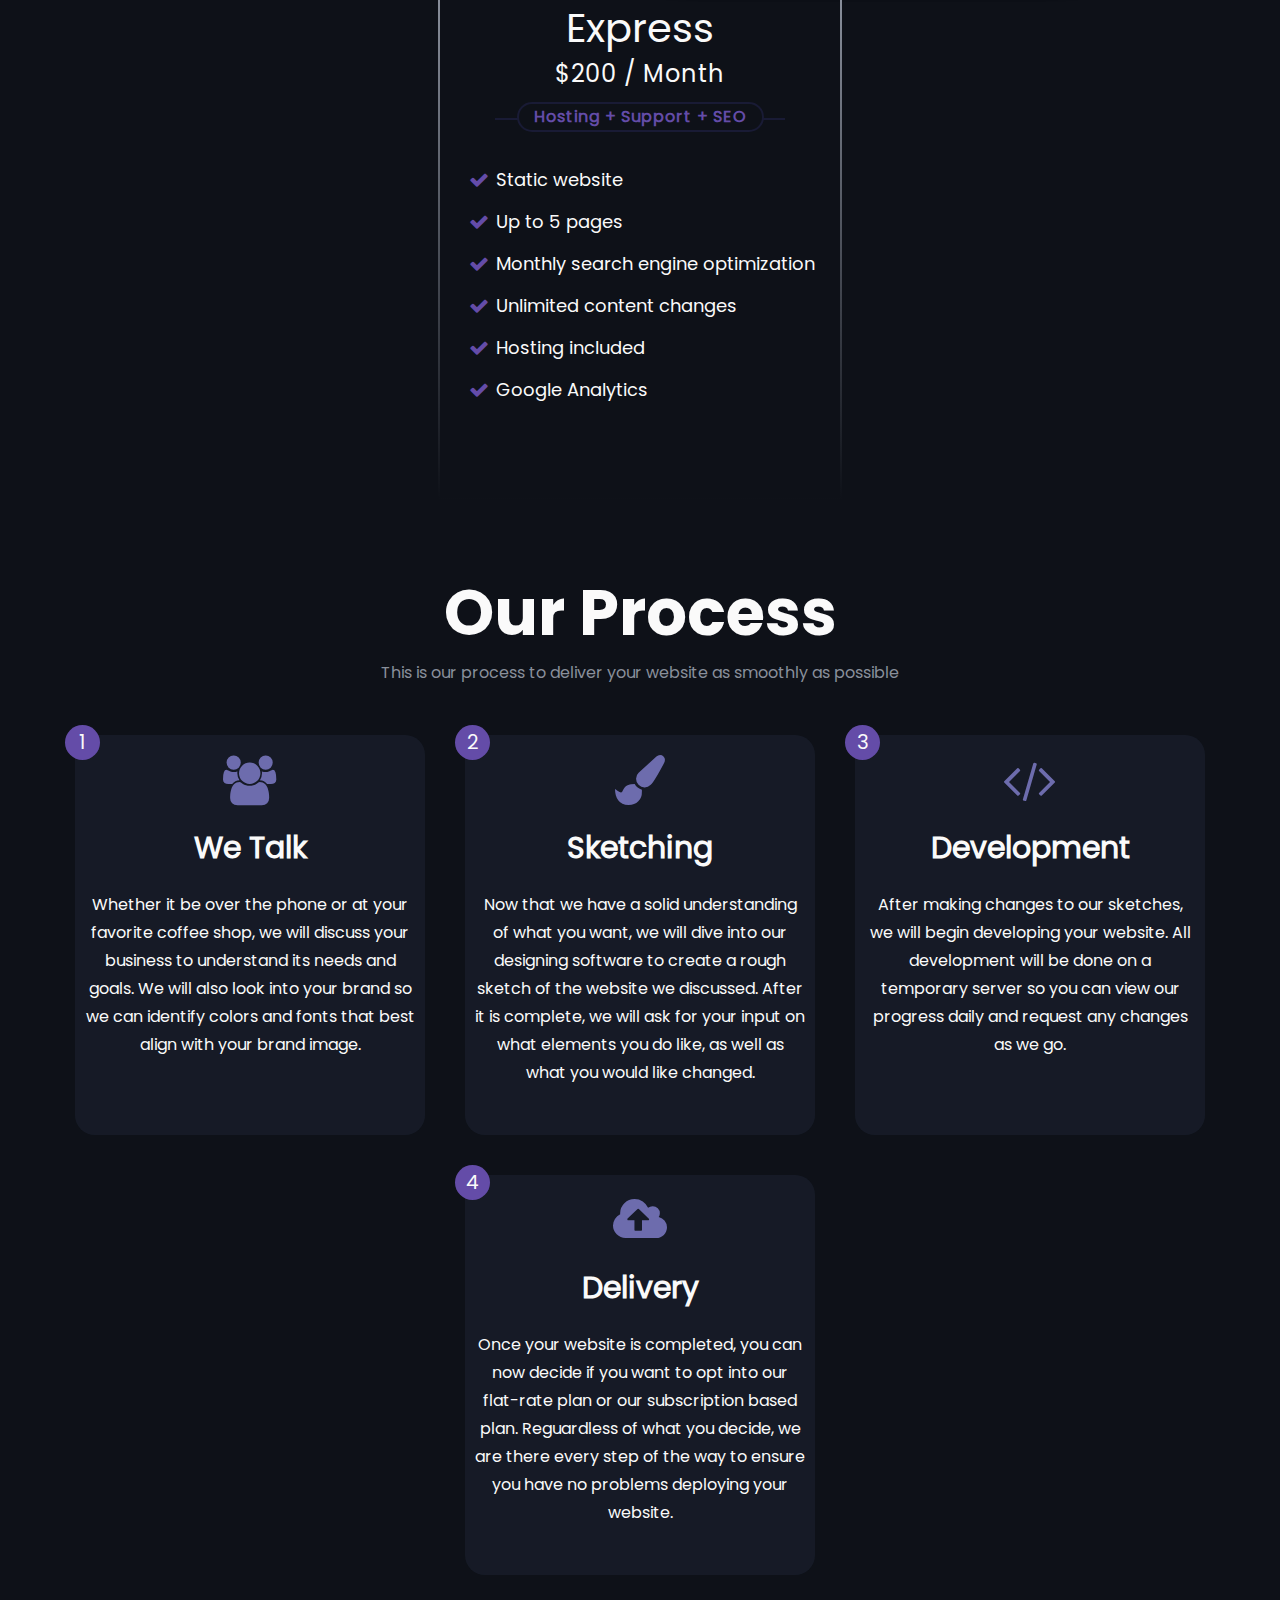
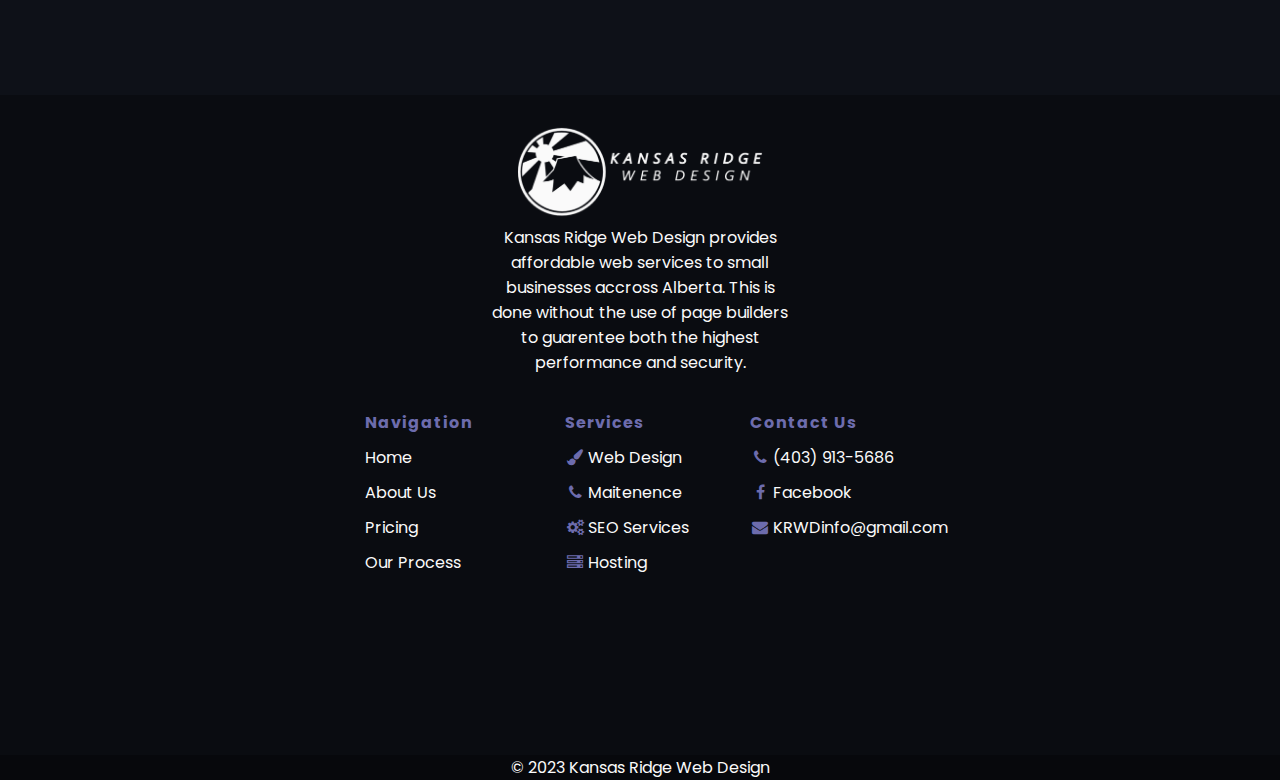
==== commit 08ef4290: "contact at top" ====
--- a/index.html
+++ b/index.html
@@ -22,11 +22,17 @@
 
 <!-------------------------------------------------------------------------------------->
 <!-----------------------------------TOP BAR-------------------------------------------->
-<!-------------------------------------------------------------------------------------->
-<div class="topBar">
-
-
-</div>
+<!-----------------------------------(IN NAVIGATION SCSS)------------------------------->
+<div class="specialOffer">
+    <div class="contactMethod">
+        <div class="fa fa-envelope"></div>
+        <p>KRWDinfo@gmail.com</p>
+    </div>
+    <div class="contactMethod">
+        <div class="fa fa-phone"></div>
+        <p>(403) 913-5686</p>
+    </div>
+        
 <!-------------------------------------------------------------------------------------->
 <!-----------------------------------TOP BAR-------------------------------------------->
 <!-------------------------------------------------------------------------------------->
@@ -35,6 +41,11 @@
 <!-------------------------------------------------------------------------------------->
 <!-----------------------------------NAVIGATION-------------------------------------------->
 <!-------------------------------------------------------------------------------------->
+
+
+ 
+</div>
+
 <div class="navigationBar">
     <img src="/images/logo.webp" alt="companyLogo">
     <div id="menu">
@@ -70,7 +81,7 @@
 <div class="hero"  id="hero">
 
     <h1 class="header">Small Business Web Design & Development</h1>
-    <p>100% uniquely designed websites created without the use of wordpress or other page builders!</p>
+    <p>100% uniquely designed websites created without the use of wordpress or other page builders! Free hosting is included with the purchase of a website this summer!</p>
     <div class="heroButtons">
         <button class="mainButton" onclick="scrollToDiv('whyUs')">Get Started ></button>
         <div class="gradientBorder" onclick="scrollToDiv('pricing')"><button class="secondaryButton">Our Pricing ></button></div>
--- a/styles/styles.css
+++ b/styles/styles.css
@@ -35,7 +35,7 @@
 
 ::-webkit-scrollbar-thumb {
   background-color: #4862A4;
-  border-radius: 30px;
+  border-radius: 15px;
   height: 10px;
 }
 
@@ -127,6 +127,36 @@
     font-size: 64px;
   }
 }
+.specialOffer {
+  background-color: #0a0c11;
+  height: -moz-fit-content;
+  height: fit-content;
+  width: 100%;
+  display: flex;
+  flex-wrap: wrap;
+  justify-content: center;
+}
+.specialOffer .contactMethod {
+  display: flex;
+  margin: 0px 10px;
+}
+.specialOffer .contactMethod p {
+  color: #FAFAFA;
+  text-align: center;
+  display: flex;
+}
+.specialOffer .contactMethod .fa {
+  color: #FAFAFA;
+  font-size: 20px;
+  display: flex;
+  align-items: center;
+  margin-right: 3px;
+}
+.specialOffer .contactMethod .fa-envelope {
+  font-size: 16px;
+  transform: translateY(-1px);
+}
+
 .navigationBar {
   height: 100px;
   width: 100%;
@@ -142,7 +172,7 @@
 }
 .navigationBar #menu {
   position: fixed;
-  z-index: 6;
+  z-index: 20;
   top: 0;
   right: 0;
   display: flex;
@@ -164,19 +194,17 @@
   padding-bottom: 30px;
   width: 160px;
   text-align: end;
-}
-.navigationBar #menu ul li .fa {
-  display: none;
-}
-.navigationBar #menu ul li a {
   font-family: "bold";
+  font-weight: 600;
   text-decoration: none;
   font-size: 25px;
   color: #FAFAFA;
-}
+  letter-spacing: 1px;
+}
+
 .hamburgerMenu {
   position: absolute;
-  z-index: 7;
+  z-index: 20;
   top: 40px;
   right: 30px;
 }
@@ -217,8 +245,15 @@
 }
 
 @media (min-width: 1000px) {
+  .specialOffer {
+    justify-content: flex-end;
+  }
+  .specialOffer .contactMethod p {
+    font-size: 18px;
+  }
   .navigationBar {
-    max-width: 1800px;
+    max-width: unset;
+    width: 100%;
     z-index: 2;
     justify-content: center;
   }
@@ -246,7 +281,7 @@
     text-align: center;
     width: -moz-fit-content;
     width: fit-content;
-    padding-left: 50px;
+    padding: 0px 25px;
     padding-bottom: 0px;
     font-size: 20px;
     color: #FAFAFA;
@@ -356,7 +391,7 @@
   width: 100%;
   -o-object-fit: cover;
      object-fit: cover;
-  height: 300px;
+  min-height: 180px;
   border-radius: 20px;
   scroll-snap-align: start;
   margin: 0px 50px;
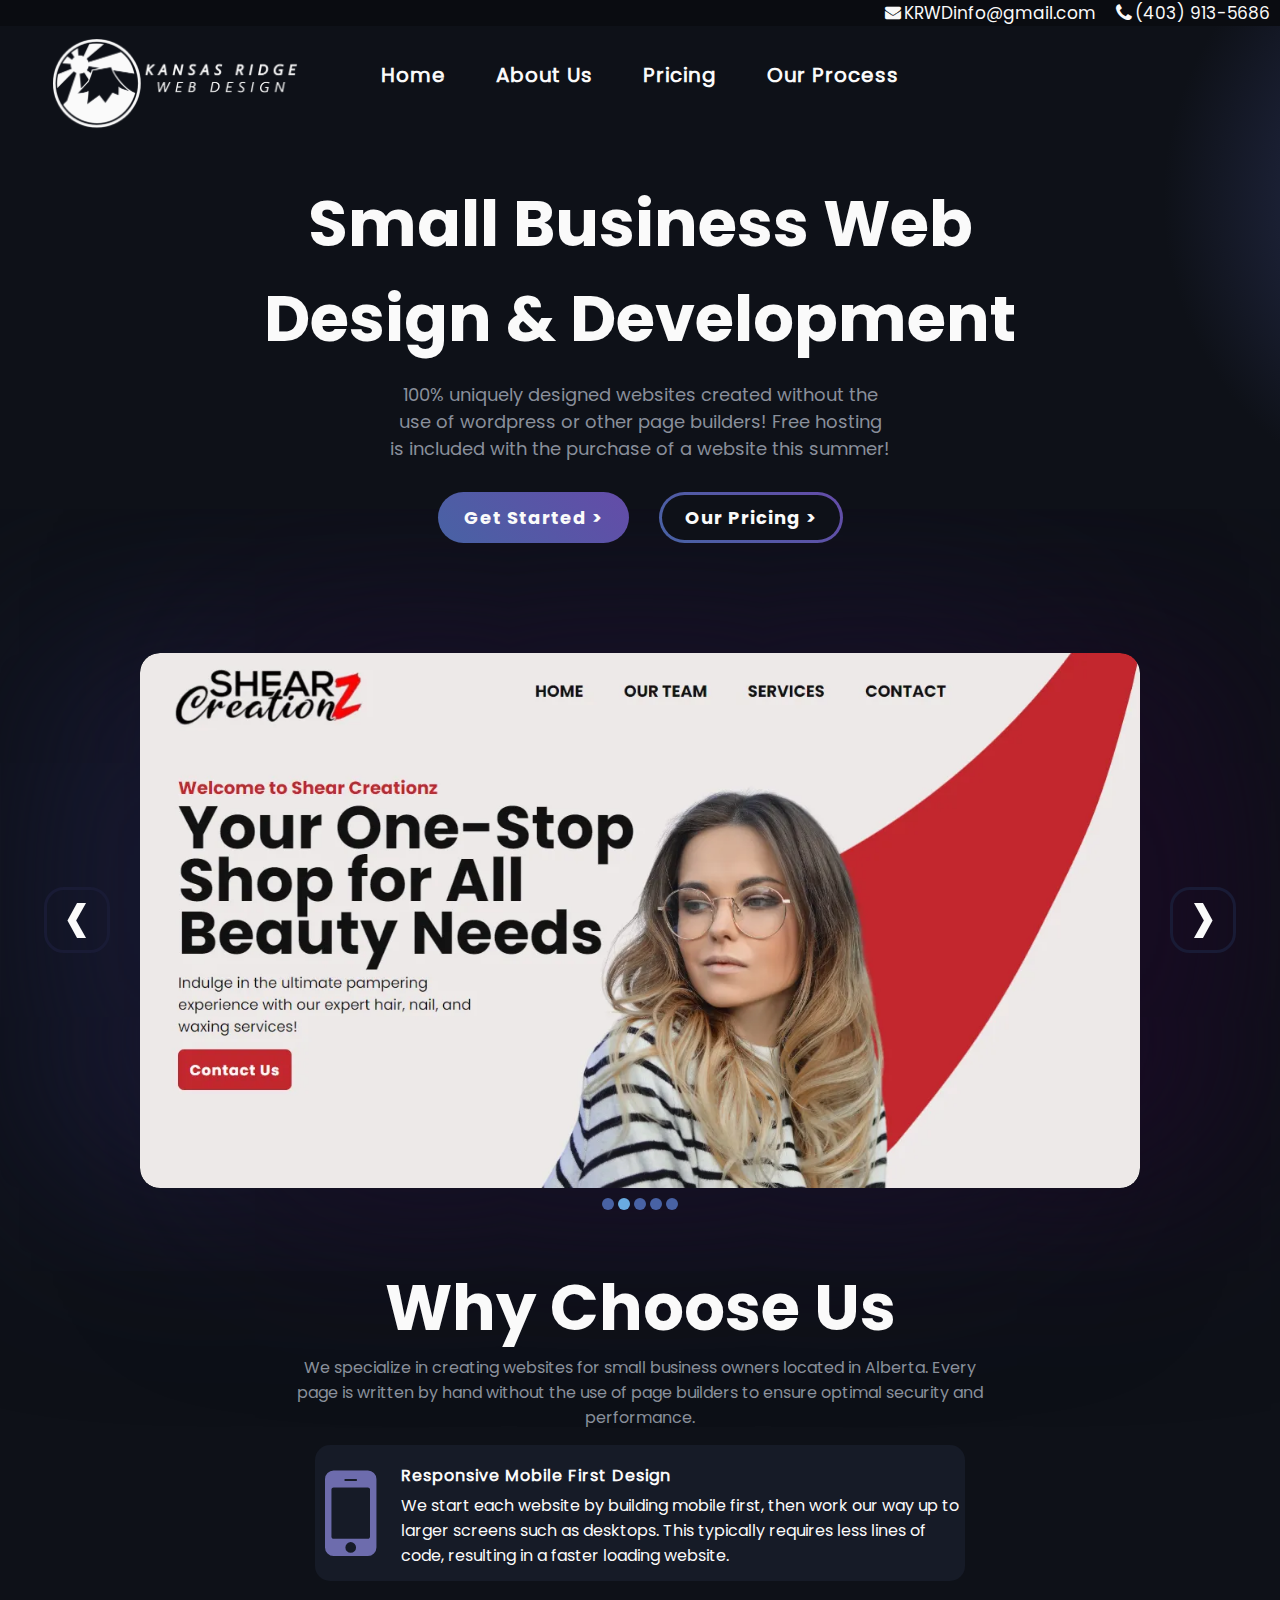
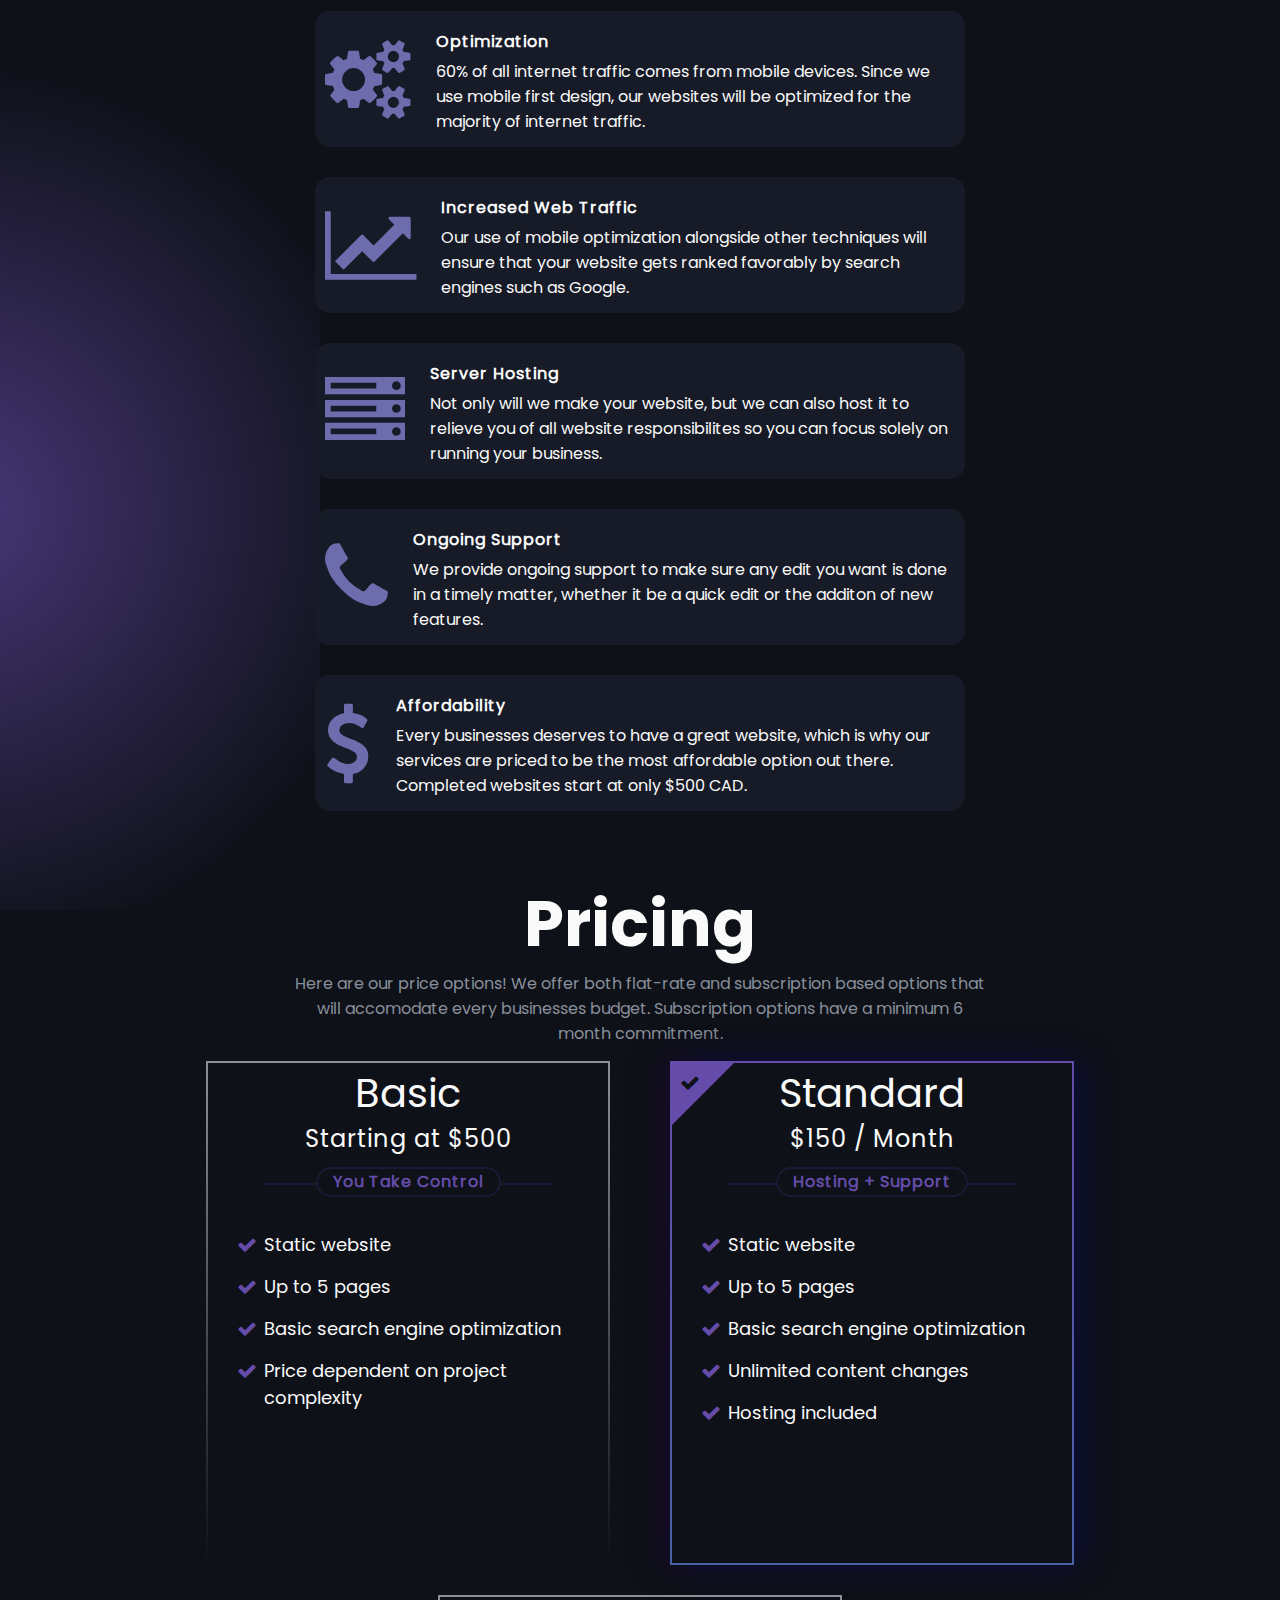
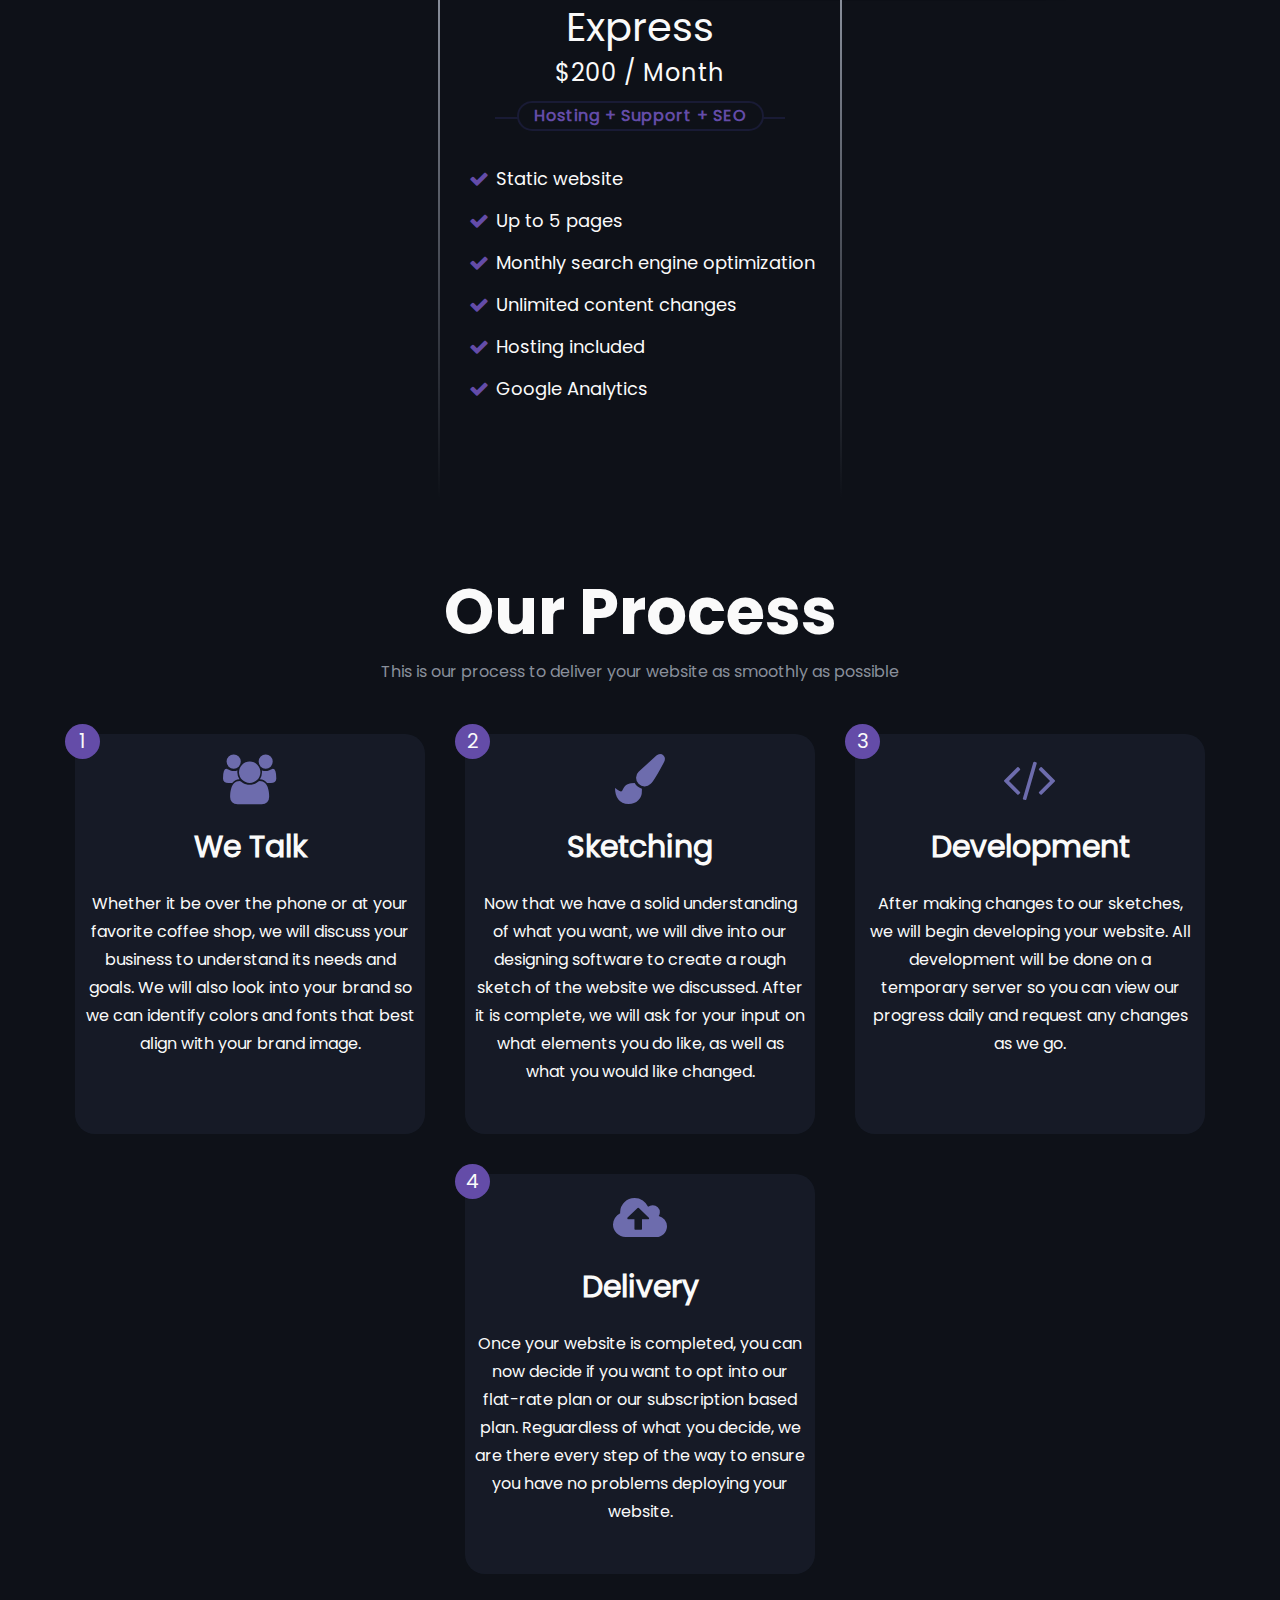
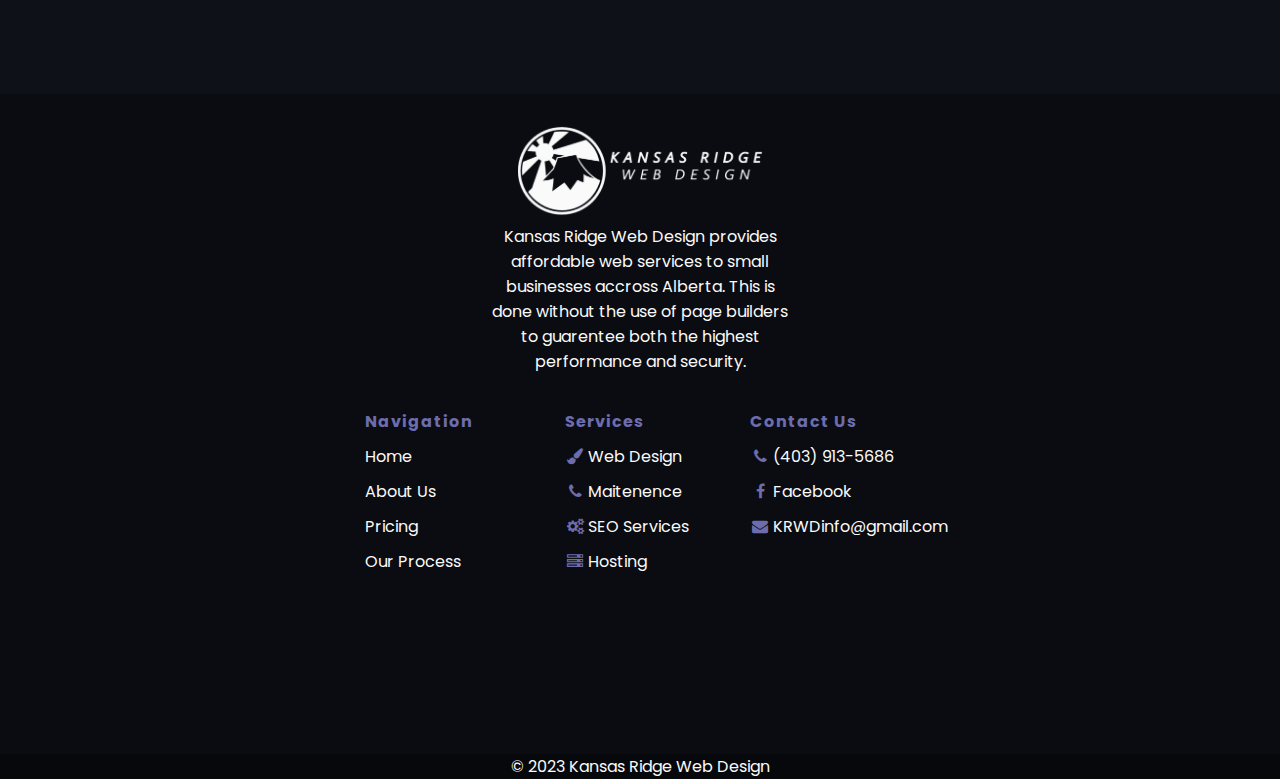
==== commit a53e5699: "meta" ====
--- a/index.html
+++ b/index.html
@@ -5,7 +5,7 @@
     <meta http-equiv="X-UA-Compatible" content="IE=edge">
     <meta name="viewport" content="width=device-width, initial-scale=1.0">
 
-    <meta name="description" content="Kansas Ridge Web Design provides affordable web services to small businesses accross Alberta. This is done without the use of page builders to guarentee both the highest performance and security.">
+    <meta name="description" content="Kansas Ridge Web Design is a freelance group that provides affordable web services to small businesses accross Alberta. Not only will we custom design your website, but we will also develop it without page builders to guarentee extra security and performance">
 
 
     <link rel="icon" href="../images/icon.webp">
--- a/styles/styles.css
+++ b/styles/styles.css
@@ -249,7 +249,7 @@
     justify-content: flex-end;
   }
   .specialOffer .contactMethod p {
-    font-size: 18px;
+    font-size: 17px;
   }
   .navigationBar {
     max-width: unset;
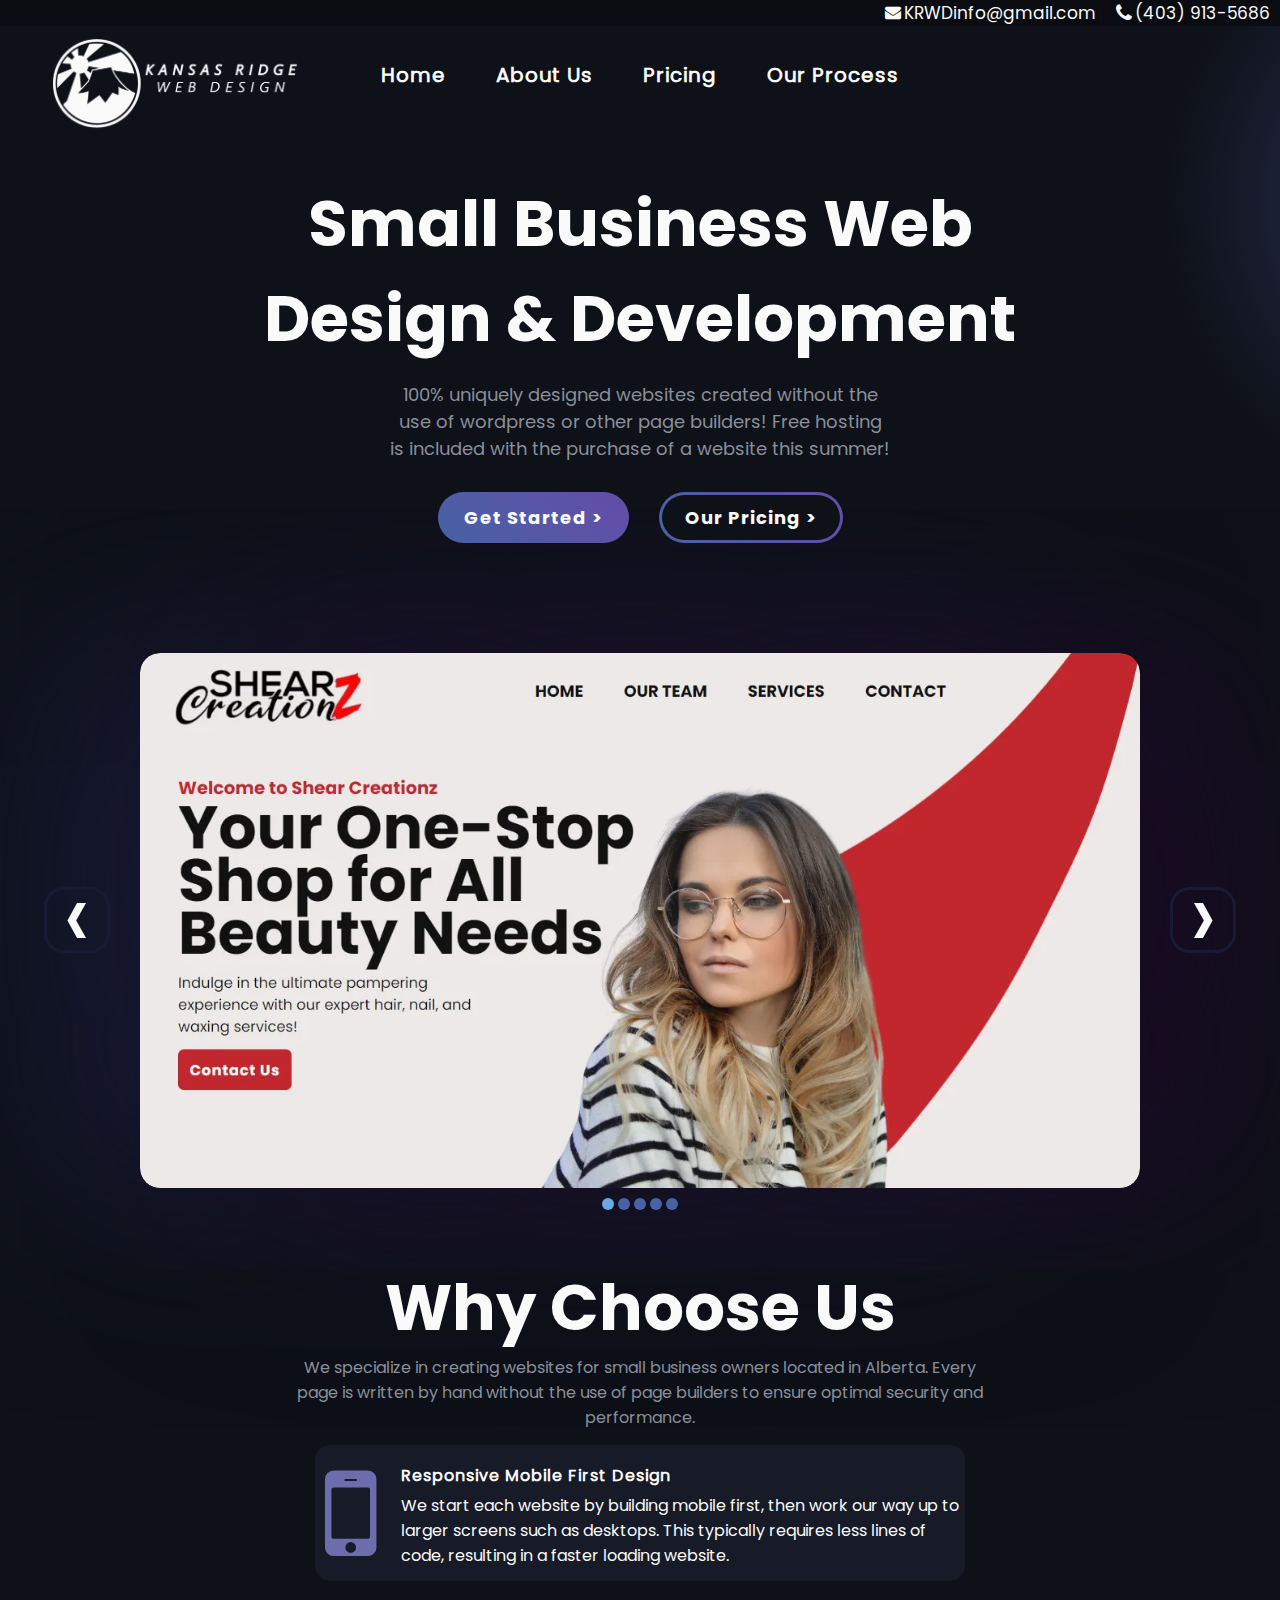
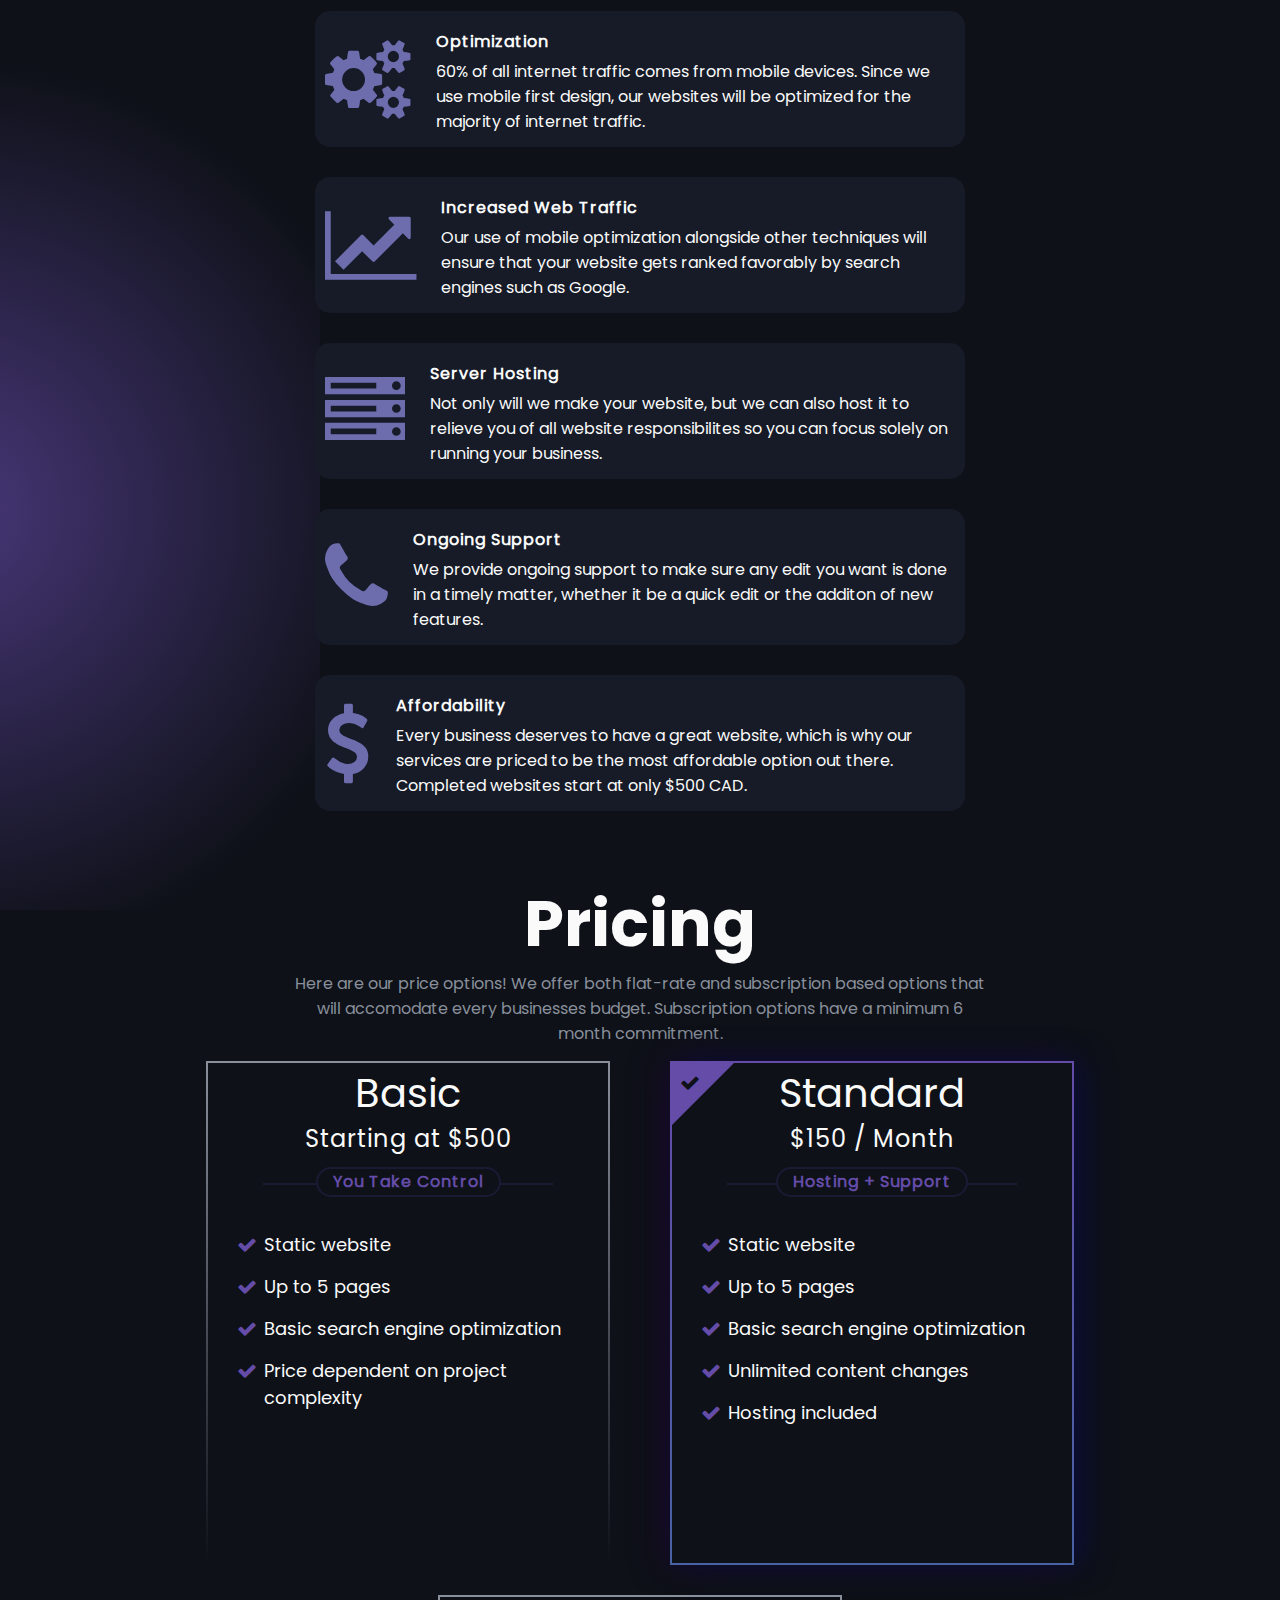
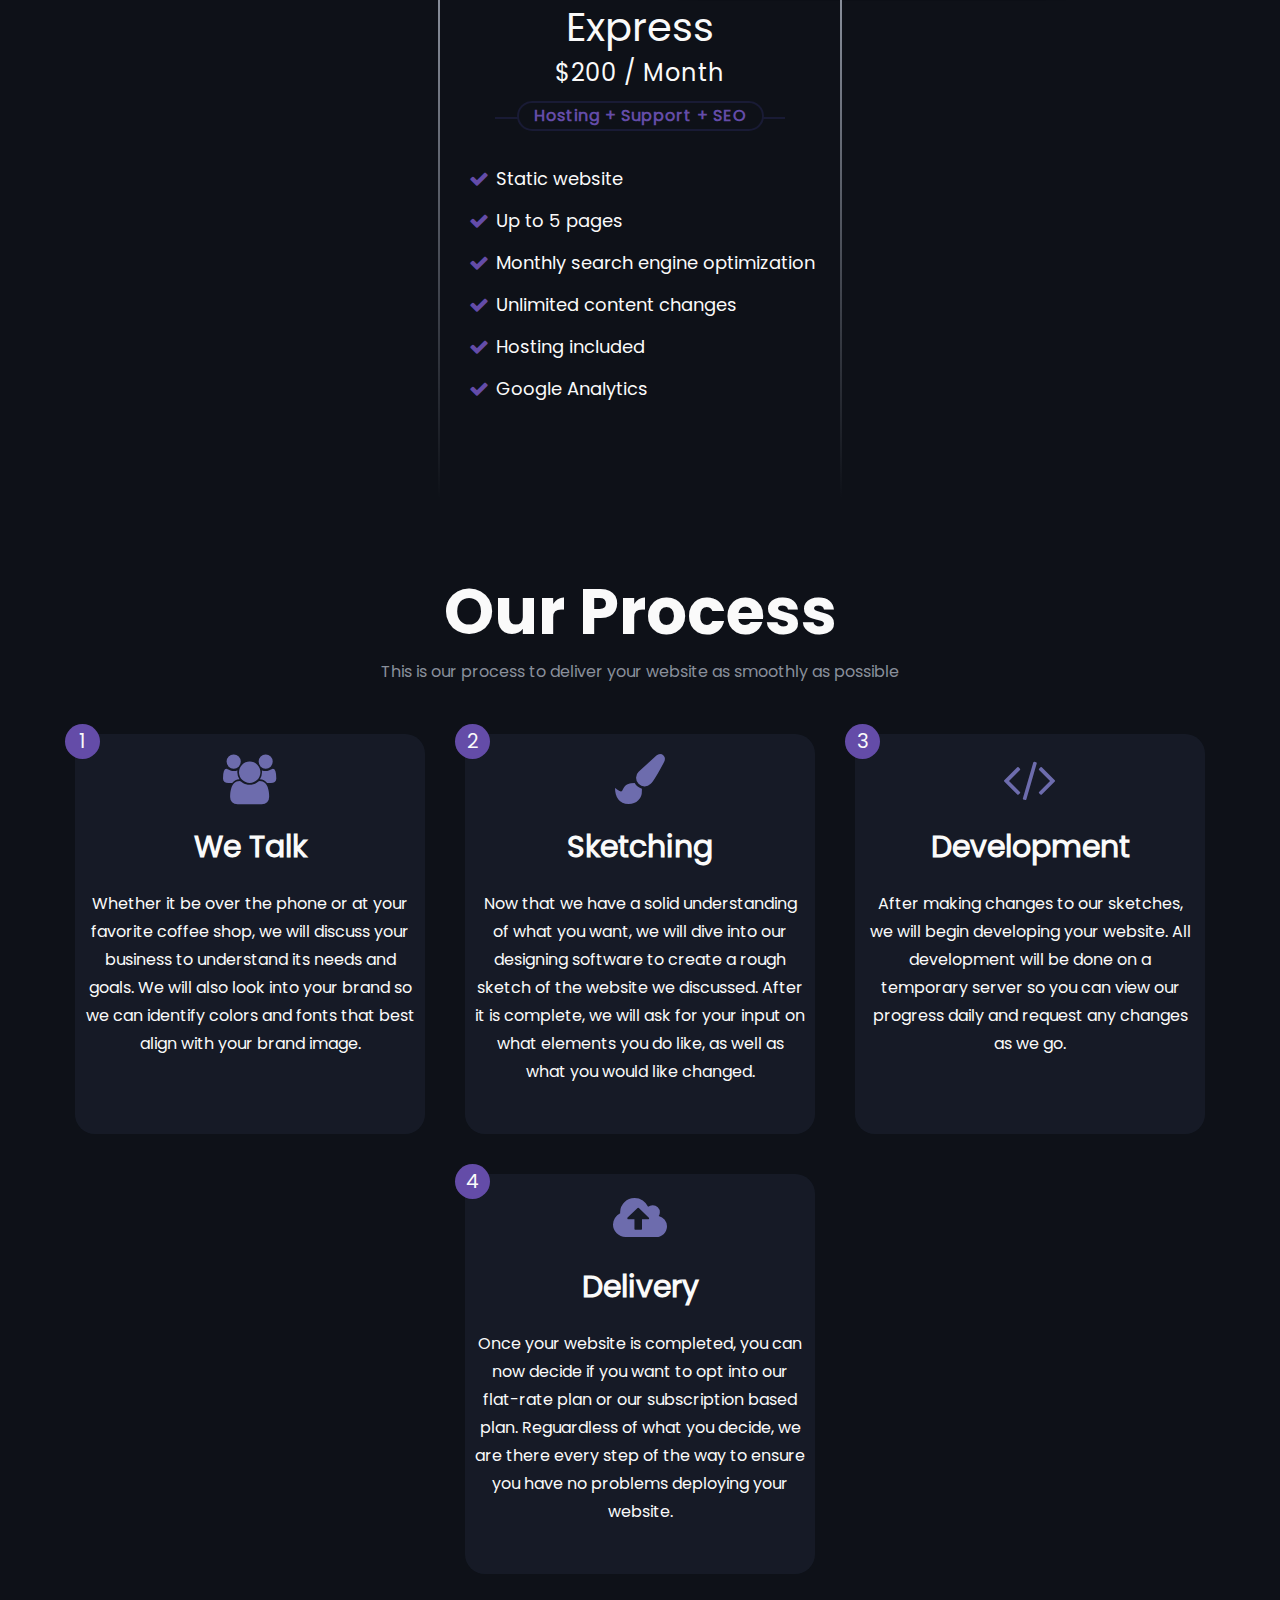
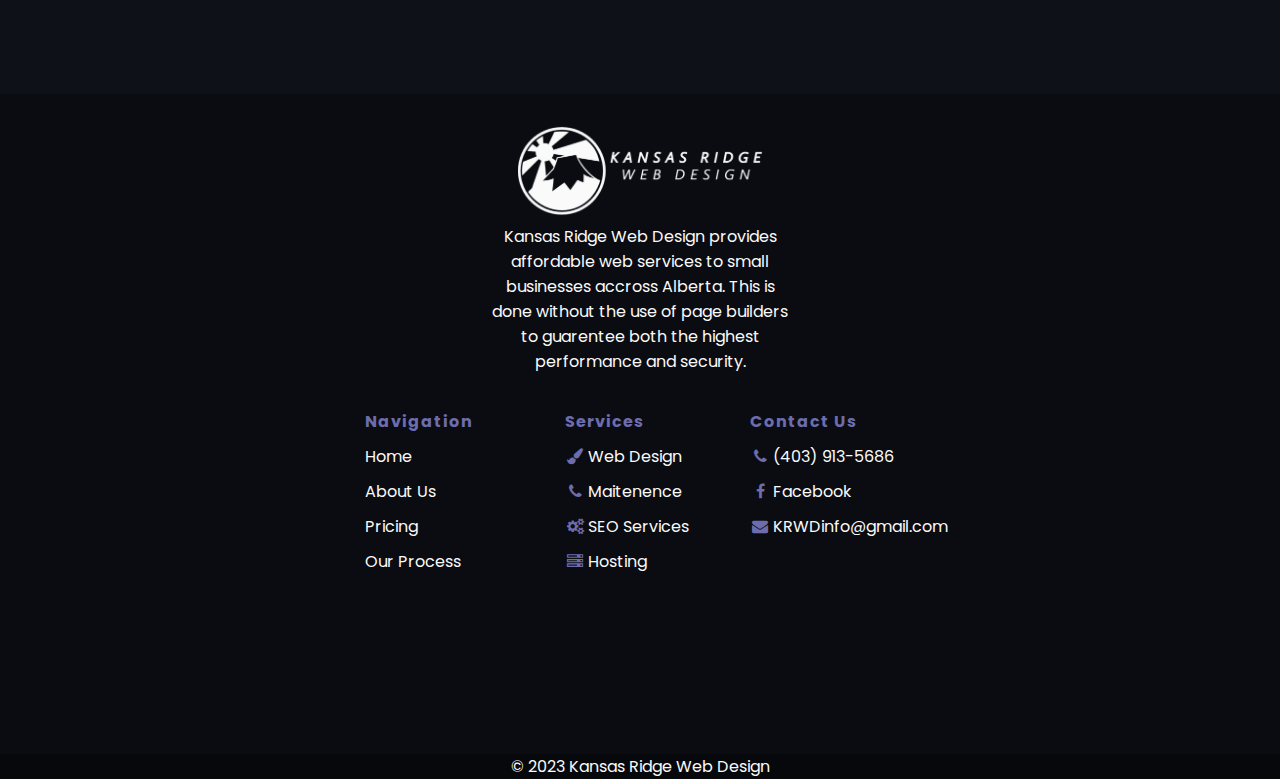
==== commit 24a815ca: "images" ====
--- a/index.html
+++ b/index.html
@@ -9,9 +9,9 @@
 
 
     <link rel="icon" href="../images/icon.webp">
-
+   
     <link rel="icon" href="../images/icon.webp">
-    <link rel="stylesheet" href="../styles/styles.css">
+    <link rel="stylesheet" href="../styles/style.css">
     <link rel="stylesheet" href="https://cdnjs.cloudflare.com/ajax/libs/font-awesome/4.7.0/css/font-awesome.min.css"> 
 
     
@@ -32,7 +32,7 @@
         <div class="fa fa-phone"></div>
         <p>(403) 913-5686</p>
     </div>
-        
+</div>      
 <!-------------------------------------------------------------------------------------->
 <!-----------------------------------TOP BAR-------------------------------------------->
 <!-------------------------------------------------------------------------------------->
@@ -42,9 +42,6 @@
 <!-----------------------------------NAVIGATION-------------------------------------------->
 <!-------------------------------------------------------------------------------------->
 
-
- 
-</div>
 
 <div class="navigationBar">
     <img src="/images/logo.webp" alt="companyLogo">
@@ -106,10 +103,10 @@
         <div id="imageContainer">
 
             <img class="image" id=image0 src="../images/shearCreationz.webp" alt="shearCreationz">
-            <img class="image" id=image1 src="../images/hairImage.webp" alt="hairImage">
-            <img class="image" id=image2 src="../images/bakery.webp" alt="bakeryTemplate">
-            <img class="image" id=image3 src="../images/portfolio2.webp" alt="restauraunt">
-            <img class="image" id=image4 src="../images/burgerSnap.webp" alt="burgerTemplate">
+            <img class="image" id=image1 src="../images/hinton.webp" alt="gymTemplate">
+            <img class="image" id=image2 src="../images/cando.webp" alt="bookkeepingTemplate">
+            <img class="image" id=image3 src="../images/redfox.webp" alt="exteriorsTemplate">
+            <img class="image" id=image4 src="../images/hairImage.webp" alt="hairImage">
         </div>
         <div class="arrow" onclick="changeIndex(1)" ><p>&#8250;</p></div>
     </div>
@@ -195,7 +192,7 @@
                 <div class="fa fa-dollar"></div>
                 <div class="text">
                     <h4>Affordability</h4>
-                    <p>Every businesses deserves to have a great website, which is why our services are priced to be the most affordable option out there. Completed websites start at only $500 CAD.</p>
+                    <p>Every business deserves to have a great website, which is why our services are priced to be the most affordable option out there. Completed websites start at only $500 CAD.</p>
                 </div>
             </div>
         </div>
--- a/styles/style.css
+++ b/styles/style.css
@@ -0,0 +1,917 @@
+@font-face {
+  font-family: "Poppins";
+  font-style: normal;
+  src: url(../fonts/Poppins/Poppins-Regular.ttf);
+}
+@font-face {
+  font-family: "bold";
+  font-style: normal;
+  src: url(../fonts/Poppins/Poppins-Bold.ttf);
+}
+* {
+  margin: 0;
+  padding: 0;
+  font-family: "Poppins";
+  scroll-behavior: smooth;
+}
+* h1 {
+  font-family: "bold";
+  z-index: 10;
+}
+
+body {
+  background-color: #0e1118;
+  overflow-x: hidden;
+}
+
+::-webkit-scrollbar {
+  background-color: #0e1118;
+  width: 15px;
+}
+
+::-webkit-scrollbar-track {
+  background-color: #0e1118;
+}
+
+::-webkit-scrollbar-thumb {
+  background-color: #4862A4;
+  border-radius: 15px;
+  height: 10px;
+}
+
+.wrapper {
+  display: flex;
+  justify-content: center;
+  width: 100%;
+}
+
+.mainButton {
+  width: -moz-fit-content;
+  width: fit-content;
+  height: -moz-fit-content;
+  height: fit-content;
+  padding: 12px 26px;
+  border-radius: 100px;
+  color: #FAFAFA;
+  border: none;
+  font-size: 18px;
+  font-family: "bold";
+  letter-spacing: 1px;
+  background: linear-gradient(225deg, rgb(100, 76, 168) 0%, rgb(72, 98, 164) 100%);
+  cursor: pointer;
+}
+
+button:hover {
+  box-shadow: 7px 0 15px #4862A4, -7px 0 15px #644CA8;
+}
+
+.gradientBorder {
+  background: rgb(100, 76, 168);
+  background: linear-gradient(225deg, rgb(100, 76, 168) 0%, rgb(72, 98, 164) 100%);
+  border-radius: 100px;
+  display: flex;
+  justify-content: center;
+  align-items: center;
+  padding: 3px 3px;
+  width: -moz-fit-content;
+  width: fit-content;
+  height: -moz-fit-content;
+  height: fit-content;
+}
+.gradientBorder .secondaryButton {
+  cursor: pointer;
+  width: -moz-fit-content;
+  width: fit-content;
+  height: -moz-fit-content;
+  height: fit-content;
+  padding: 9px 23px;
+  border-radius: 100px;
+  background: #0e1118;
+  color: #FAFAFA;
+  border: none;
+  font-size: 18px;
+  font-family: "bold";
+  letter-spacing: 1px;
+}
+
+@keyframes grow {
+  0% {
+    width: 700px;
+    height: 700px;
+  }
+  50% {
+    width: 900px;
+    height: 900px;
+  }
+  100% {
+    width: 700px;
+    height: 700px;
+  }
+}
+.header {
+  font-size: 40px;
+  max-width: 800px;
+  text-align: center;
+  color: #FAFAFA;
+}
+
+.headerDescription {
+  color: #898f9b;
+  text-align: center;
+  padding: 0px 5px;
+  max-width: 700px;
+}
+
+@media (min-width: 600px) {
+  .header {
+    font-size: 64px;
+  }
+}
+.specialOffer {
+  background-color: #0a0c11;
+  height: -moz-fit-content;
+  height: fit-content;
+  width: 100%;
+  display: flex;
+  flex-wrap: wrap;
+  justify-content: center;
+}
+.specialOffer .contactMethod {
+  display: flex;
+  margin: 0px 10px;
+}
+.specialOffer .contactMethod p {
+  color: #FAFAFA;
+  text-align: center;
+  display: flex;
+}
+.specialOffer .contactMethod .fa {
+  color: #FAFAFA;
+  font-size: 20px;
+  display: flex;
+  align-items: center;
+  margin-right: 3px;
+}
+.specialOffer .contactMethod .fa-envelope {
+  font-size: 16px;
+  transform: translateY(-1px);
+}
+
+.navigationBar {
+  height: 100px;
+  width: 100%;
+  position: relative;
+  display: flex;
+  align-items: center;
+}
+.navigationBar img {
+  width: 200px;
+  position: absolute;
+  left: 20px;
+  top: 20px;
+}
+.navigationBar #menu {
+  position: fixed;
+  z-index: 20;
+  top: 0;
+  right: 0;
+  display: flex;
+  flex-direction: column;
+  align-items: center;
+  width: 200px;
+  height: 100%;
+  overflow: visible;
+  background-color: #0e1118;
+  transition: 0.5s cubic-bezier(0.77, 0.2, 0.05, 1);
+  transform: translateX(200px);
+}
+.navigationBar #menu ul {
+  padding-top: 150px;
+  list-style: none;
+  text-align: center;
+}
+.navigationBar #menu ul li {
+  padding-bottom: 30px;
+  width: 160px;
+  text-align: end;
+  font-family: "bold";
+  font-weight: 600;
+  text-decoration: none;
+  font-size: 25px;
+  color: #FAFAFA;
+  letter-spacing: 1px;
+}
+
+.hamburgerMenu {
+  position: absolute;
+  z-index: 20;
+  right: 30px;
+}
+.hamburgerMenu input {
+  opacity: 50%;
+  width: 70px;
+  height: 60px;
+  opacity: 0%;
+  position: absolute;
+  top: -20px;
+  left: -15px;
+}
+.hamburgerMenu span {
+  z-index: 7;
+  display: block;
+  width: 40px;
+  height: 5px;
+  margin-bottom: 5px;
+  border-radius: 5px;
+  background-color: #FAFAFA;
+  transition: 0.3s ease-in;
+}
+.hamburgerMenu span:nth-child(2) {
+  transform-origin: 0% 0%;
+}
+.hamburgerMenu span:last-child {
+  transform-origin: 0% 100%;
+}
+.hamburgerMenu input:checked ~ span {
+  transform: rotate(45deg) translate(0px, 0px);
+}
+.hamburgerMenu input:checked ~ span:nth-child(3) {
+  opacity: 0;
+  transform: rotate(0deg) scale(0.2, 0.2);
+}
+.hamburgerMenu input:checked ~ span:nth-child(4) {
+  transform: rotate(-45deg) translate(-5px, 4px);
+}
+
+@media (min-width: 377px) {
+  .navigationBar #menu ul {
+    padding-top: 120px;
+  }
+}
+@media (min-width: 1000px) {
+  .specialOffer {
+    justify-content: flex-end;
+  }
+  .specialOffer .contactMethod p {
+    font-size: 17px;
+  }
+  .navigationBar {
+    max-width: unset;
+    width: 100%;
+    z-index: 2;
+    justify-content: center;
+  }
+  .navigationBar img {
+    z-index: 10;
+    width: 250px;
+    top: 10px;
+    left: 50px;
+  }
+  .navigationBar #menu {
+    background-color: transparent;
+    transform: translateX(0px) !important;
+    position: relative;
+    width: 600px;
+    align-items: center;
+    height: -moz-fit-content;
+    height: fit-content;
+  }
+  .navigationBar #menu ul {
+    padding-top: 0px;
+    text-align: center;
+    display: flex;
+  }
+  .navigationBar #menu ul li {
+    text-align: center;
+    width: -moz-fit-content;
+    width: fit-content;
+    padding: 0px 25px;
+    padding-bottom: 0px;
+    font-size: 20px;
+    color: #FAFAFA;
+    font-family: "poppins";
+    cursor: pointer;
+  }
+  .navigationBar #menu ul :after {
+    display: block;
+    content: "";
+    border-bottom: 3px solid #644CA8;
+    transform: scaleX(0);
+    transition: 250ms ease-in-out;
+  }
+  .navigationBar #menu ul :hover::after {
+    transform: scaleX(1);
+    transform-origin: 50% 100%;
+  }
+  .hamburgerMenu {
+    display: none;
+  }
+}
+.hero {
+  display: flex;
+  flex-direction: column;
+  align-items: center;
+  margin-top: 20px;
+  color: #FAFAFA;
+  position: relative;
+  padding: 0px 5px;
+  z-index: 1;
+}
+.hero p {
+  font-size: 18px;
+  color: #898f9b;
+  margin-top: 15px;
+  max-width: 500px;
+  text-align: center;
+  padding: 0px 2px;
+}
+.hero .heroButtons {
+  margin-top: 30px;
+}
+.hero .heroButtons .mainButton {
+  margin-bottom: 10px;
+}
+
+@media (min-width: 600px) {
+  .hero {
+    margin-top: 50px;
+  }
+  .hero h1 {
+    font-size: 64px;
+  }
+  .hero .heroButtons {
+    display: flex;
+  }
+  .hero .heroButtons .mainButton {
+    margin-right: 30px;
+  }
+}
+.paginator {
+  margin-top: 100px;
+  width: 100%;
+  display: flex;
+  flex-direction: column;
+  align-items: center;
+  justify-content: center;
+  position: relative;
+}
+.paginator .scrollContainer {
+  display: flex;
+  align-items: center;
+  width: 100%;
+}
+.paginator .scrollContainer .arrow {
+  color: #FAFAFA;
+  cursor: pointer;
+  display: none !important;
+  z-index: 1;
+  width: 60px;
+  height: 60px;
+  border: 3px solid #191b35;
+  display: flex;
+  text-align: center;
+  border-radius: 20px;
+  transition: 0.3s ease-in-out;
+}
+.paginator .scrollContainer .arrow p {
+  line-height: 50px;
+  font-size: 100px;
+}
+.paginator .scrollContainer .arrow:hover {
+  border-color: #4862A4;
+}
+.paginator .scrollContainer #imageContainer {
+  width: 100%;
+  overflow-x: scroll;
+  display: flex;
+  height: -moz-fit-content;
+  height: fit-content;
+  scroll-snap-type: x mandatory;
+  scroll-behavior: smooth;
+  box-shadow: 100px 0 200px #1a0b25, -100px 0 200px #191b35;
+  border-radius: 20px;
+}
+.paginator .scrollContainer #imageContainer img {
+  width: 100%;
+  -o-object-fit: cover;
+     object-fit: cover;
+  min-height: 180px;
+  border-radius: 20px;
+  scroll-snap-align: start;
+  margin: 0px 50px;
+}
+.paginator .scrollContainer #imageContainer::-webkit-scrollbar {
+  background-color: #0e1118;
+  height: 15px;
+}
+.paginator .scrollContainer #imageContainer::-webkit-scrollbar-track {
+  background-color: #0e1118;
+}
+.paginator .scrollContainer #imageContainer::-webkit-scrollbar-thumb {
+  background-color: #4862A4;
+  border-radius: 30px;
+}
+.paginator .circles {
+  display: flex;
+  justify-content: center;
+  align-items: center;
+  margin-top: 10px;
+}
+.paginator .circles span {
+  display: block;
+  background-color: #4862A4;
+  width: 12px;
+  height: 12px;
+  border-radius: 50%;
+  margin: 0px 2px;
+}
+.paginator .circles #circle1 {
+  background-color: #6aabe0;
+}
+
+@media (min-width: 600px) {
+  .paginator .scrollContainer #imageContainer img {
+    height: auto;
+  }
+}
+@media (min-width: 1200px) {
+  .paginator .scrollContainer {
+    width: -moz-fit-content;
+    width: fit-content;
+  }
+  .paginator .scrollContainer .arrow {
+    display: block !important;
+  }
+  .paginator .scrollContainer #imageContainer {
+    width: 1000px;
+    margin: 0px 30px;
+  }
+  .paginator .scrollContainer #imageContainer img {
+    width: 1000px;
+    -o-object-fit: cover;
+       object-fit: cover;
+    margin: 0px 100px;
+  }
+  .paginator .scrollContainer #imageContainer::-webkit-scrollbar {
+    display: none;
+  }
+}
+@media (min-width: 1400px) {
+  .paginator .scrollContainer #imageContainer {
+    width: 1200px;
+  }
+  .paginator .scrollContainer #imageContainer img {
+    height: auto;
+    width: 1200px;
+  }
+}
+.hideOverflowPurple {
+  z-index: -11;
+  position: absolute;
+}
+.hideOverflowPurple .purpleGradient {
+  width: 100%;
+  height: 100%;
+  background: radial-gradient(circle, #644CA8 0%, rgba(28, 35, 54, 0) 64%);
+}
+
+.pricing {
+  margin-top: 50px;
+  padding-bottom: 50px;
+}
+.pricing .pricingContainer {
+  max-width: 1500px;
+  display: flex;
+  flex-direction: column;
+  align-items: center;
+}
+.pricing .pricingContainer .popular {
+  border: 2px solid #644CA8;
+  position: relative;
+  -o-border-image: linear-gradient(#644CA8, #4862A4) 1;
+     border-image: linear-gradient(#644CA8, #4862A4) 1;
+  box-shadow: 10px 0 30px #0a0d36, -10px 0 30px #1a0b25;
+  animation: 5s glowPurple infinite;
+}
+.pricing .pricingContainer .other {
+  border: 2px solid #8A8F98;
+  -o-border-image: linear-gradient(#898f9b, #0e1118) 1;
+     border-image: linear-gradient(#898f9b, #0e1118) 1;
+}
+.pricing .pricingContainer .priceOption {
+  width: min(400px, 97%);
+  height: 500px;
+  border-radius: 10px;
+  margin: 15px 5px;
+  transition: 0.5s ease-in-out;
+  position: relative;
+}
+.pricing .pricingContainer .priceOption .topCheck {
+  position: absolute;
+  top: 10px;
+  left: 8px;
+  font-size: 20px;
+  color: #0e1118;
+}
+.pricing .pricingContainer .priceOption .priceBox {
+  display: flex;
+  flex-direction: column;
+  align-items: center;
+}
+.pricing .pricingContainer .priceOption .priceBox h4 {
+  font-size: 40px;
+  font-weight: 100;
+  color: #FAFAFA;
+}
+.pricing .pricingContainer .priceOption .priceBox p {
+  font-weight: 400;
+  transform: translateY(-6px);
+  padding-bottom: 11px;
+  padding-top: 4px;
+  color: #FAFAFA;
+  letter-spacing: 1px;
+  font-size: 24px;
+}
+.pricing .pricingContainer .priceOption .priceBox .addBorder {
+  position: relative;
+  width: -moz-fit-content;
+  width: fit-content;
+  height: 20px;
+  padding: 3px 15px;
+  border: 2px solid #191b35;
+  color: #644CA8;
+  display: flex;
+  justify-content: center;
+  align-items: center;
+  border-radius: 300px;
+  z-index: 1;
+  background-color: #0e1118;
+  font-weight: bold;
+  font-size: 16px;
+  color: #644CA8;
+  letter-spacing: 1px;
+}
+.pricing .pricingContainer .priceOption .priceBox .line {
+  position: relative;
+  width: 290px;
+  height: 1px;
+  border-top: 2px solid #191b35;
+  z-index: 0;
+  transform: translateY(-20px);
+}
+.pricing .pricingContainer .priceOption .priceFeatures ul {
+  padding: 0px 20px;
+}
+.pricing .pricingContainer .priceOption .priceFeatures ul li {
+  display: flex;
+  padding-top: 15px;
+  padding-left: 9px;
+  font-size: 18px;
+  color: #FAFAFA;
+}
+.pricing .pricingContainer .priceOption .priceFeatures ul li .fa {
+  position: relative;
+  color: #644CA8;
+  font-size: 20px;
+  padding-right: 7px;
+  transform: translateY(4px);
+}
+.pricing .pricingContainer .popular::before {
+  width: 0;
+  height: 0;
+  position: absolute;
+  top: -1px;
+  left: -1px;
+  display: block;
+  content: "";
+  border-style: solid;
+  border-width: 64px 64px 0px 0px;
+  border-color: #644CA8 transparent;
+  border-radius: 0px 0px 0px;
+}
+
+@media (min-width: 650px) {
+  .pricing .pricingContainer {
+    flex-direction: row !important;
+    justify-content: center;
+    flex-wrap: wrap;
+    width: 1400px;
+  }
+  .pricing .pricingContainer .priceOption {
+    margin: 15px 30px !important;
+  }
+  .pricing .pricingContainer .priceOption .priceFeatures ul {
+    padding: 10px 20px;
+  }
+}
+@keyframes glowPurple {
+  0% {
+    box-shadow: 5px 5px 30px #0a0d36, -5px -5px 30px #1a0b25;
+  }
+  40% {
+    box-shadow: 20px 20px 30px #0a0d36, -20px -20px 30px #1a0b25;
+  }
+  100% {
+    box-shadow: 5px 5px 30px #0a0d36, -5px -5px 30px #1a0b25;
+  }
+}
+.whyUs {
+  margin-top: 50px;
+  position: relative;
+}
+.whyUs .sellingPoints {
+  display: flex;
+  justify-content: center;
+  flex-wrap: wrap;
+  max-width: 1500px;
+  color: #FAFAFA;
+}
+.whyUs .sellingPoints .section {
+  padding: 8px 0px;
+  max-width: 650px;
+  min-height: 120px;
+  display: flex;
+  flex-direction: column;
+  align-items: center;
+  background-color: #161B27;
+  border-radius: 15px;
+  margin: 15px 15px;
+  transition: 0.3s ease-in-out;
+}
+.whyUs .sellingPoints .section .fa {
+  font-size: 80px;
+  margin-right: 20px;
+  padding-left: 10px;
+  color: #6d6cad;
+}
+.whyUs .sellingPoints .section .fa-mobile {
+  font-size: 120px;
+}
+.whyUs .sellingPoints .section .text {
+  display: flex;
+  flex-direction: column;
+  text-align: center;
+  padding: 0px 5px;
+}
+.whyUs .sellingPoints .section .text h4 {
+  letter-spacing: 1px;
+  padding: 5px 0px;
+}
+.whyUs .sellingPoints .section .text p {
+  margin-top: 0px;
+}
+.whyUs .sellingPoints .section:hover {
+  box-shadow: 7px 0 15px #4862A4, -7px 0 15px #644CA8;
+}
+
+@media (min-width: 550px) {
+  .whyUs .sellingPoints .section {
+    flex-direction: row;
+  }
+  .whyUs .sellingPoints .section .text {
+    text-align: start;
+  }
+}
+.hideOverflowBlue, .hideOverflowPurple {
+  z-index: -10;
+  position: absolute;
+  width: 320px;
+  height: 900px;
+  overflow-x: hidden;
+  top: -150px;
+  right: 0px;
+}
+.hideOverflowBlue .blueGradient, .hideOverflowPurple .blueGradient {
+  position: absolute;
+  width: 700px;
+  height: 700px;
+  right: -550px;
+  background: radial-gradient(circle, rgb(47, 56, 97) 0%, rgba(28, 35, 54, 0) 64%);
+  animation: grow 10.5s infinite;
+}
+
+.hideOverflowPurple {
+  top: 350px;
+  left: 0px;
+}
+.hideOverflowPurple .purpleGradient {
+  position: absolute;
+  width: 1000px;
+  height: 1000px;
+  left: -550px;
+  background: radial-gradient(circle, #483779 0%, rgba(127, 31, 218, 0) 64%);
+  animation: grow 10.5s infinite;
+}
+
+.ourProcess {
+  display: flex;
+  flex-direction: column;
+  align-items: center;
+}
+.ourProcess .processContainer {
+  margin-top: 30px;
+  width: 95%;
+  display: flex;
+  flex-wrap: wrap;
+  justify-content: center;
+}
+.ourProcess .processContainer .process {
+  position: relative;
+  width: 350px;
+  min-height: 400px;
+  background-color: rgba(34, 41, 59, 0.4196078431);
+  display: flex;
+  flex-direction: column;
+  align-items: center;
+  color: #FAFAFA;
+  border-radius: 20px;
+  margin: 20px 20px;
+  transition: scale 0.2s ease-in-out;
+  text-align: center;
+}
+.ourProcess .processContainer .process span {
+  display: flex;
+  justify-content: center;
+  align-items: center;
+  position: absolute;
+  top: -10px;
+  left: -10px;
+  width: 35px;
+  height: 35px;
+  background-color: #644CA8;
+  border-radius: 100%;
+  font-size: 20px;
+}
+.ourProcess .processContainer .process .fa {
+  text-align: center;
+  font-size: 50px;
+  padding: 20px 0px;
+  color: #6d6cad;
+}
+.ourProcess .processContainer .process h3 {
+  padding-bottom: 20px;
+  font-size: 30px;
+}
+.ourProcess .processContainer .process .description {
+  text-align: center;
+  padding: 0px 10px;
+  line-height: 28px;
+}
+.ourProcess .processContainer .process:hover {
+  scale: 1.1;
+  background-color: #644CA8;
+}
+.ourProcess .processContainer .process:hover .fa {
+  color: #FAFAFA;
+}
+.ourProcess .processContainer .process:hover span {
+  background-color: #161b27;
+}
+
+footer {
+  margin-top: 100px;
+  color: #FAFAFA !important;
+  background-color: #0a0c11;
+  display: flex;
+  flex-direction: column;
+  align-items: center;
+  flex-wrap: wrap;
+}
+footer .section {
+  display: flex;
+  flex-direction: column;
+  align-items: center;
+}
+footer .section b {
+  letter-spacing: 1px;
+}
+footer .section ul {
+  padding-bottom: 35px;
+  list-style: none;
+  width: 150px;
+}
+footer .section ul li {
+  padding: 5px 0px;
+  transition: 0.5s ease-in-out;
+}
+footer .section ul li a {
+  text-decoration: none;
+  color: #FAFAFA;
+}
+footer .section ul li .fa {
+  color: #6d6cad;
+}
+footer .section ul li:hover {
+  opacity: 0.4;
+  cursor: pointer;
+}
+footer .section ul li:first-child:hover {
+  opacity: 1;
+  cursor: auto;
+}
+footer .section ul li:first-child {
+  color: #6d6cad;
+}
+footer .section ul li:first-child b {
+  color: #6d6cad;
+  font-family: "bold";
+}
+footer .section .fa {
+  width: 20px;
+  height: 20px;
+  text-align: center;
+  padding-right: 3px;
+}
+footer .section .fa-instagram {
+  padding-top: 3px;
+  padding-right: 2px;
+}
+footer .logoAndDescription {
+  margin-top: 30px;
+  margin-bottom: 30px;
+  display: flex;
+  flex-direction: column;
+  align-items: center;
+}
+footer .logoAndDescription p {
+  max-width: 300px;
+  text-align: center;
+}
+footer .logoAndDescription img {
+  width: 250px;
+}
+footer .hours .fa {
+  padding-right: 5px;
+  font-size: 18px;
+}
+footer .hours ul li b {
+  display: inline-block;
+  width: 50px;
+}
+footer .contact ul {
+  width: 210px;
+  margin-left: 60px;
+}
+
+@media (min-width: 1100px) {
+  .copyright p {
+    font-size: 16px;
+  }
+}
+@media (min-width: 800px) {
+  footer {
+    flex-direction: row;
+    justify-content: center;
+  }
+  footer .section {
+    width: 200px;
+    height: 350px;
+  }
+  footer .contact ul {
+    margin-left: 30px;
+  }
+  footer .logoAndDescription {
+    flex-basis: 100%;
+    height: -moz-fit-content;
+    height: fit-content;
+  }
+}
+@media (min-width: 1300px) {
+  footer {
+    justify-content: center;
+  }
+  footer .section {
+    padding-top: 49px;
+    margin: 0px 25px;
+  }
+  footer .navigation {
+    margin-left: 100px;
+  }
+  footer .logoAndDescription {
+    transform: translateY(-55px);
+    flex-basis: auto;
+    width: 250px !important;
+  }
+}
+.copyright {
+  background-color: #07080c;
+  width: 100%;
+  color: #FAFAFA;
+  display: flex;
+  flex-direction: column;
+  align-items: center;
+}
+.copyright .developer {
+  display: flex;
+}
+.copyright .developer p {
+  font-size: 15px;
+}
+.copyright .developer a {
+  text-decoration: none;
+  font-family: "bold";
+  color: #644CA8;
+}
+.copyright .developer a:hover {
+  opacity: 0.5;
+}/*# sourceMappingURL=style.css.map */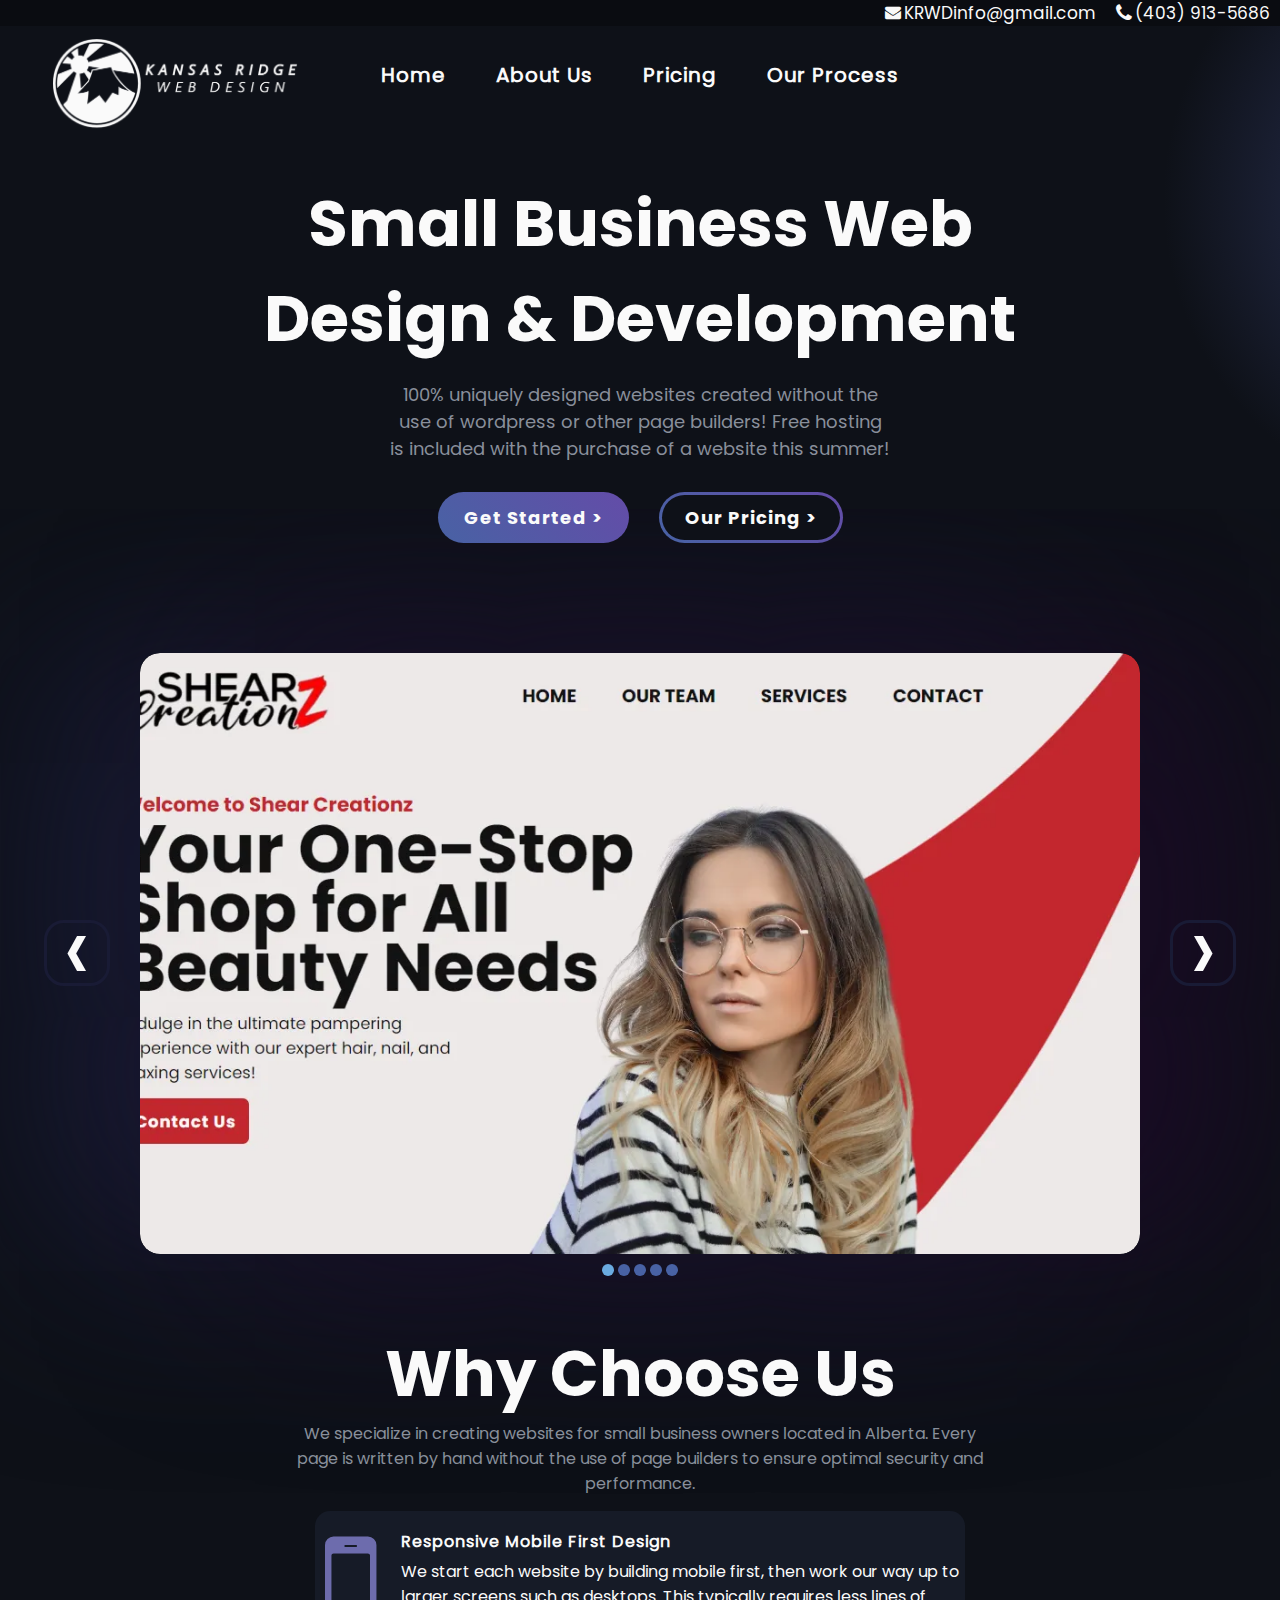
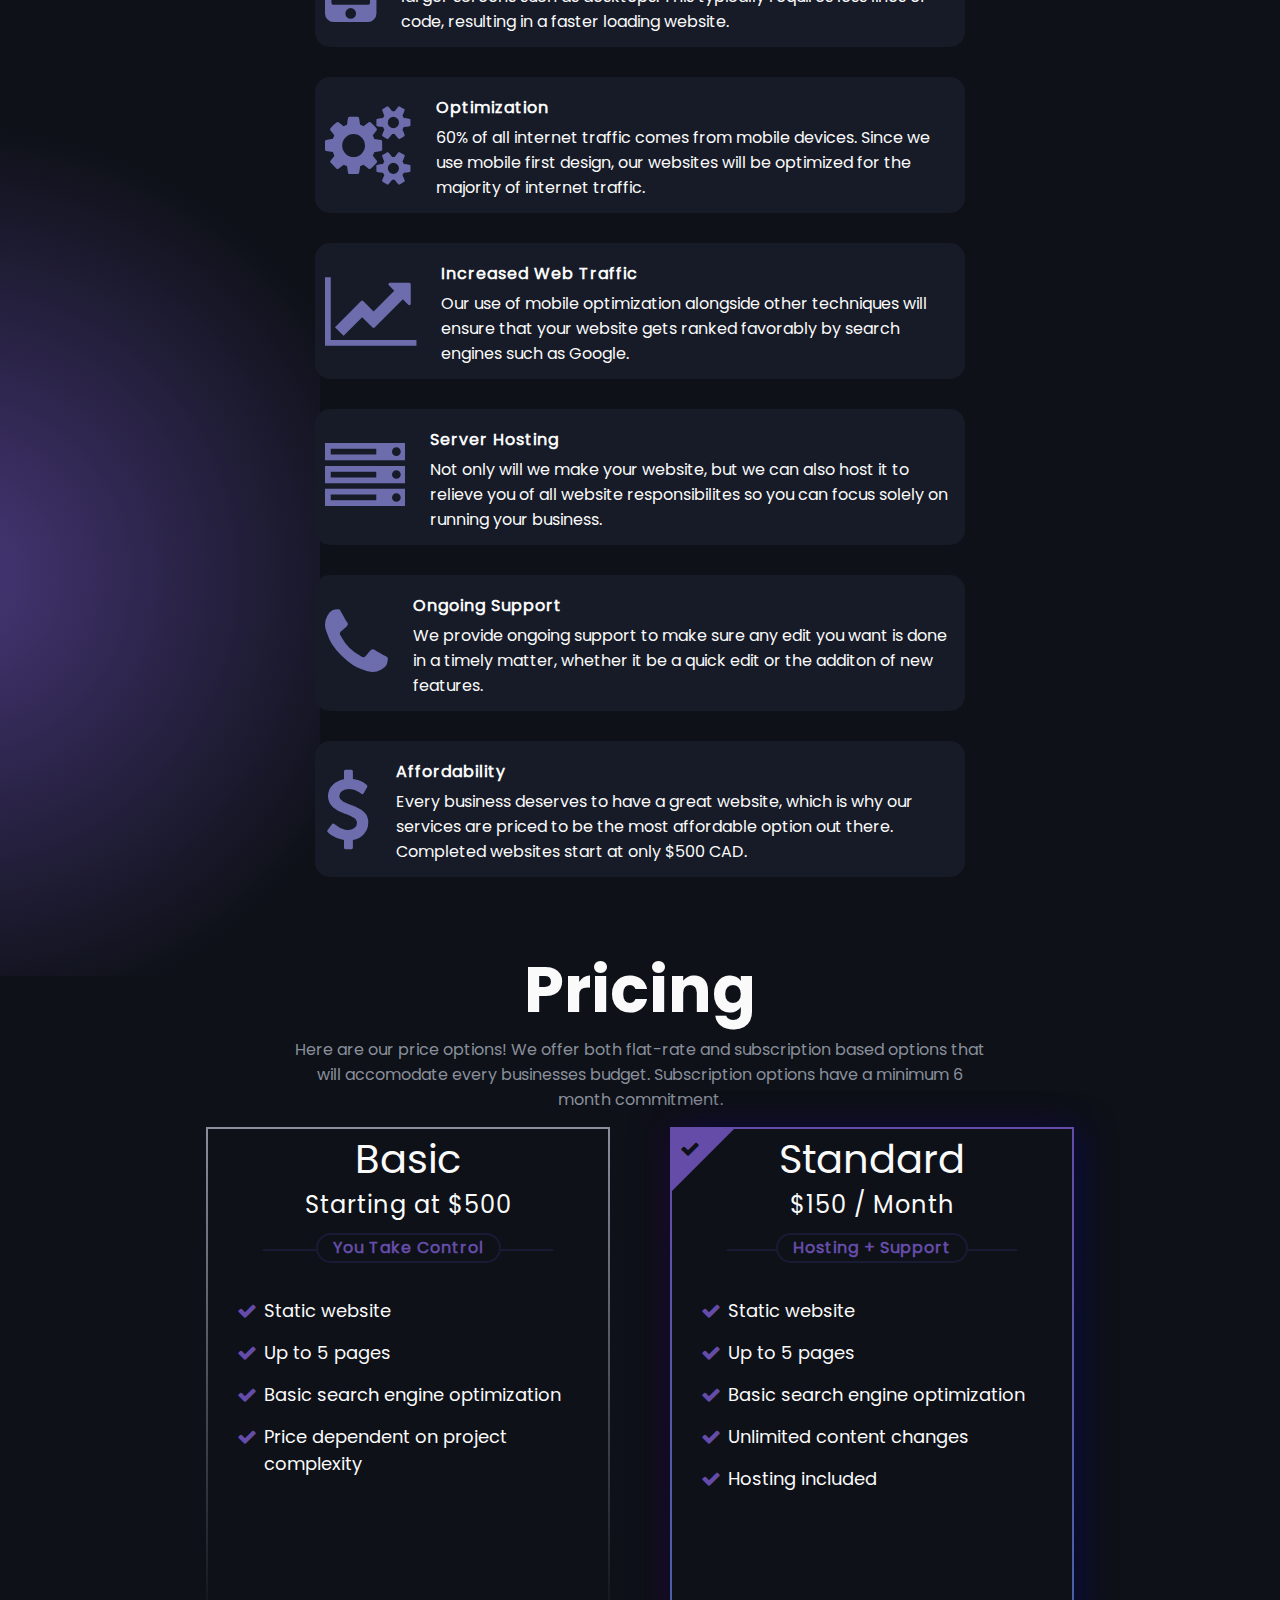
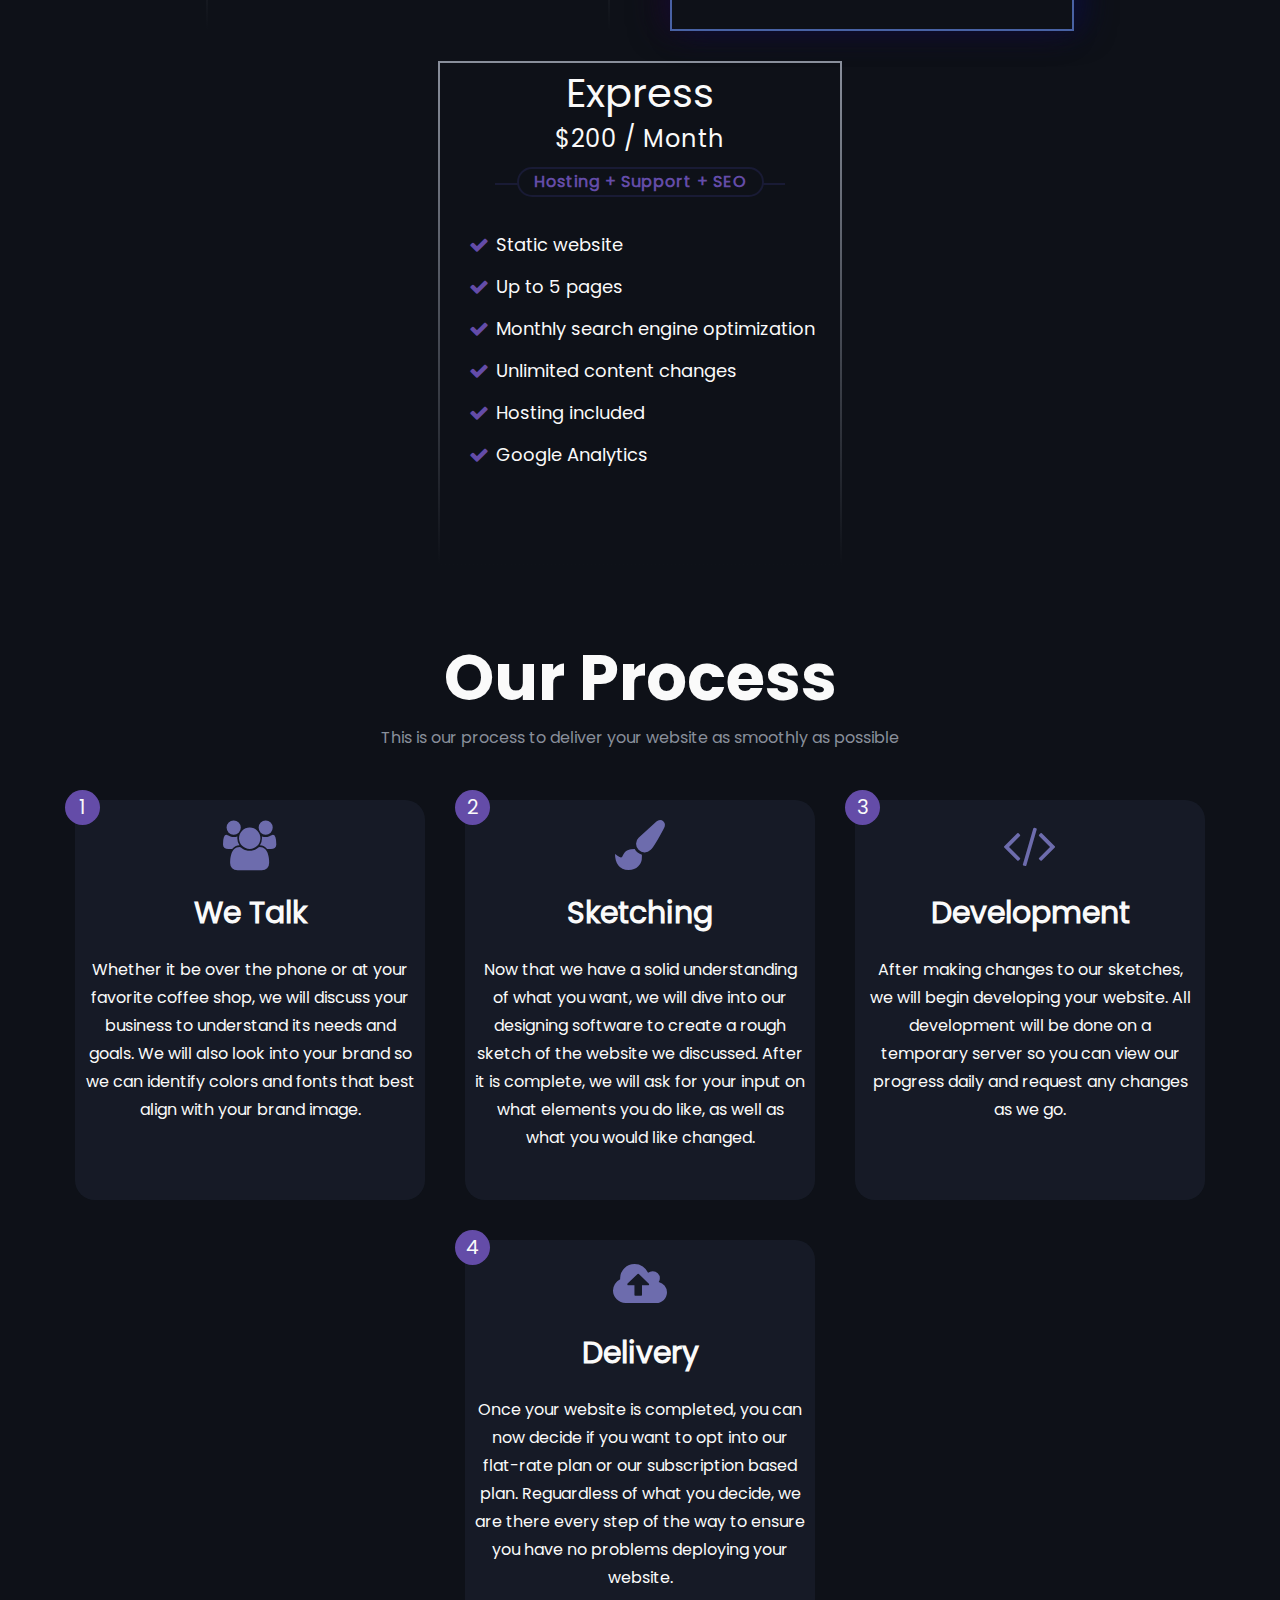
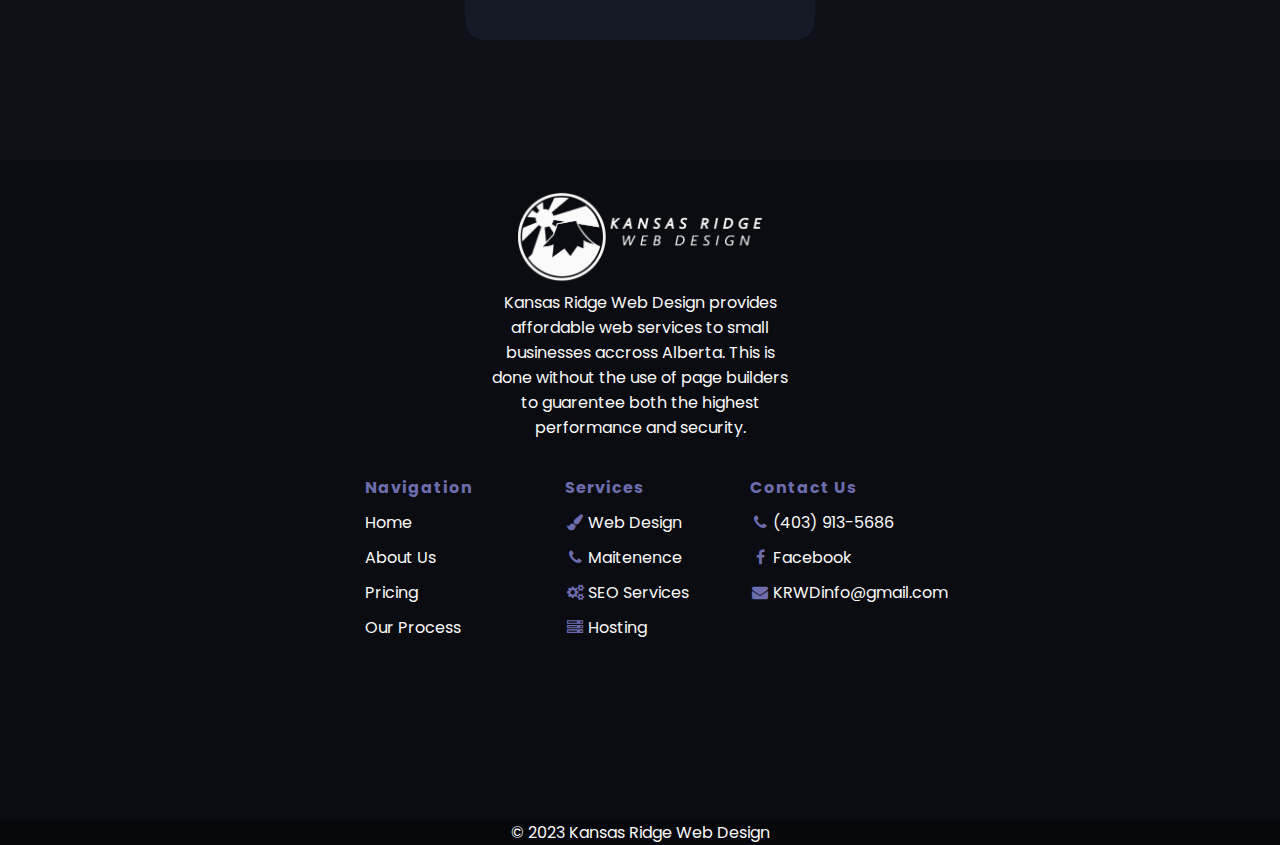
==== commit 2bb11e44: "meta and schema" ====
--- a/index.html
+++ b/index.html
@@ -5,11 +5,28 @@
     <meta http-equiv="X-UA-Compatible" content="IE=edge">
     <meta name="viewport" content="width=device-width, initial-scale=1.0">
 
-    <meta name="description" content="Kansas Ridge Web Design is a freelance group that provides affordable web services to small businesses accross Alberta. Not only will we custom design your website, but we will also develop it without page builders to guarentee extra security and performance">
-
+    <meta name="description" content="Elevate your online presence with our affordable web design services. Proudly serving Camrose, Sylvan Lake, Rimbey, and all of Alberta">
+
+    <script type="application/ld+json">
+        {
+          "@context": "http://schema.org",
+          "@type": "Organization",
+          "name": "Kansas Ridge Web Design",
+          "description": "Kansas Ridge Web Design: Your Alberta Partner for Affordable, Custom-Designed Websites. We Build Secure, High-Performance Sites for Small Businesses Without Page Builders.",
+          "url": "https://kansasridgewebdesign.ca/",
+          "sameAs": ["https://www.facebook.com/kansas.ridge.web.design"],
+          "contactPoint": [
+            {
+              "@type": "ContactPoint",
+              "telephone": "403-913-5686",
+              "contactType": "Information",
+              "areaServed": "Alberta"
+            }
+          ]
+        }
+    </script>
 
     <link rel="icon" href="../images/icon.webp">
-   
     <link rel="icon" href="../images/icon.webp">
     <link rel="stylesheet" href="../styles/style.css">
     <link rel="stylesheet" href="https://cdnjs.cloudflare.com/ajax/libs/font-awesome/4.7.0/css/font-awesome.min.css"> 
--- a/styles/style.css
+++ b/styles/style.css
@@ -26,7 +26,7 @@
 
 ::-webkit-scrollbar {
   background-color: #0e1118;
-  width: 15px;
+  width: 10px;
 }
 
 ::-webkit-scrollbar-track {
@@ -35,7 +35,6 @@
 
 ::-webkit-scrollbar-thumb {
   background-color: #4862A4;
-  border-radius: 15px;
   height: 10px;
 }
 
@@ -448,8 +447,6 @@
   }
   .paginator .scrollContainer #imageContainer img {
     width: 1000px;
-    -o-object-fit: cover;
-       object-fit: cover;
     margin: 0px 100px;
   }
   .paginator .scrollContainer #imageContainer::-webkit-scrollbar {
@@ -458,11 +455,12 @@
 }
 @media (min-width: 1400px) {
   .paginator .scrollContainer #imageContainer {
-    width: 1200px;
+    width: 1180px;
+    max-height: 650px;
   }
   .paginator .scrollContainer #imageContainer img {
     height: auto;
-    width: 1200px;
+    width: 1180px !important;
   }
 }
 .hideOverflowPurple {
